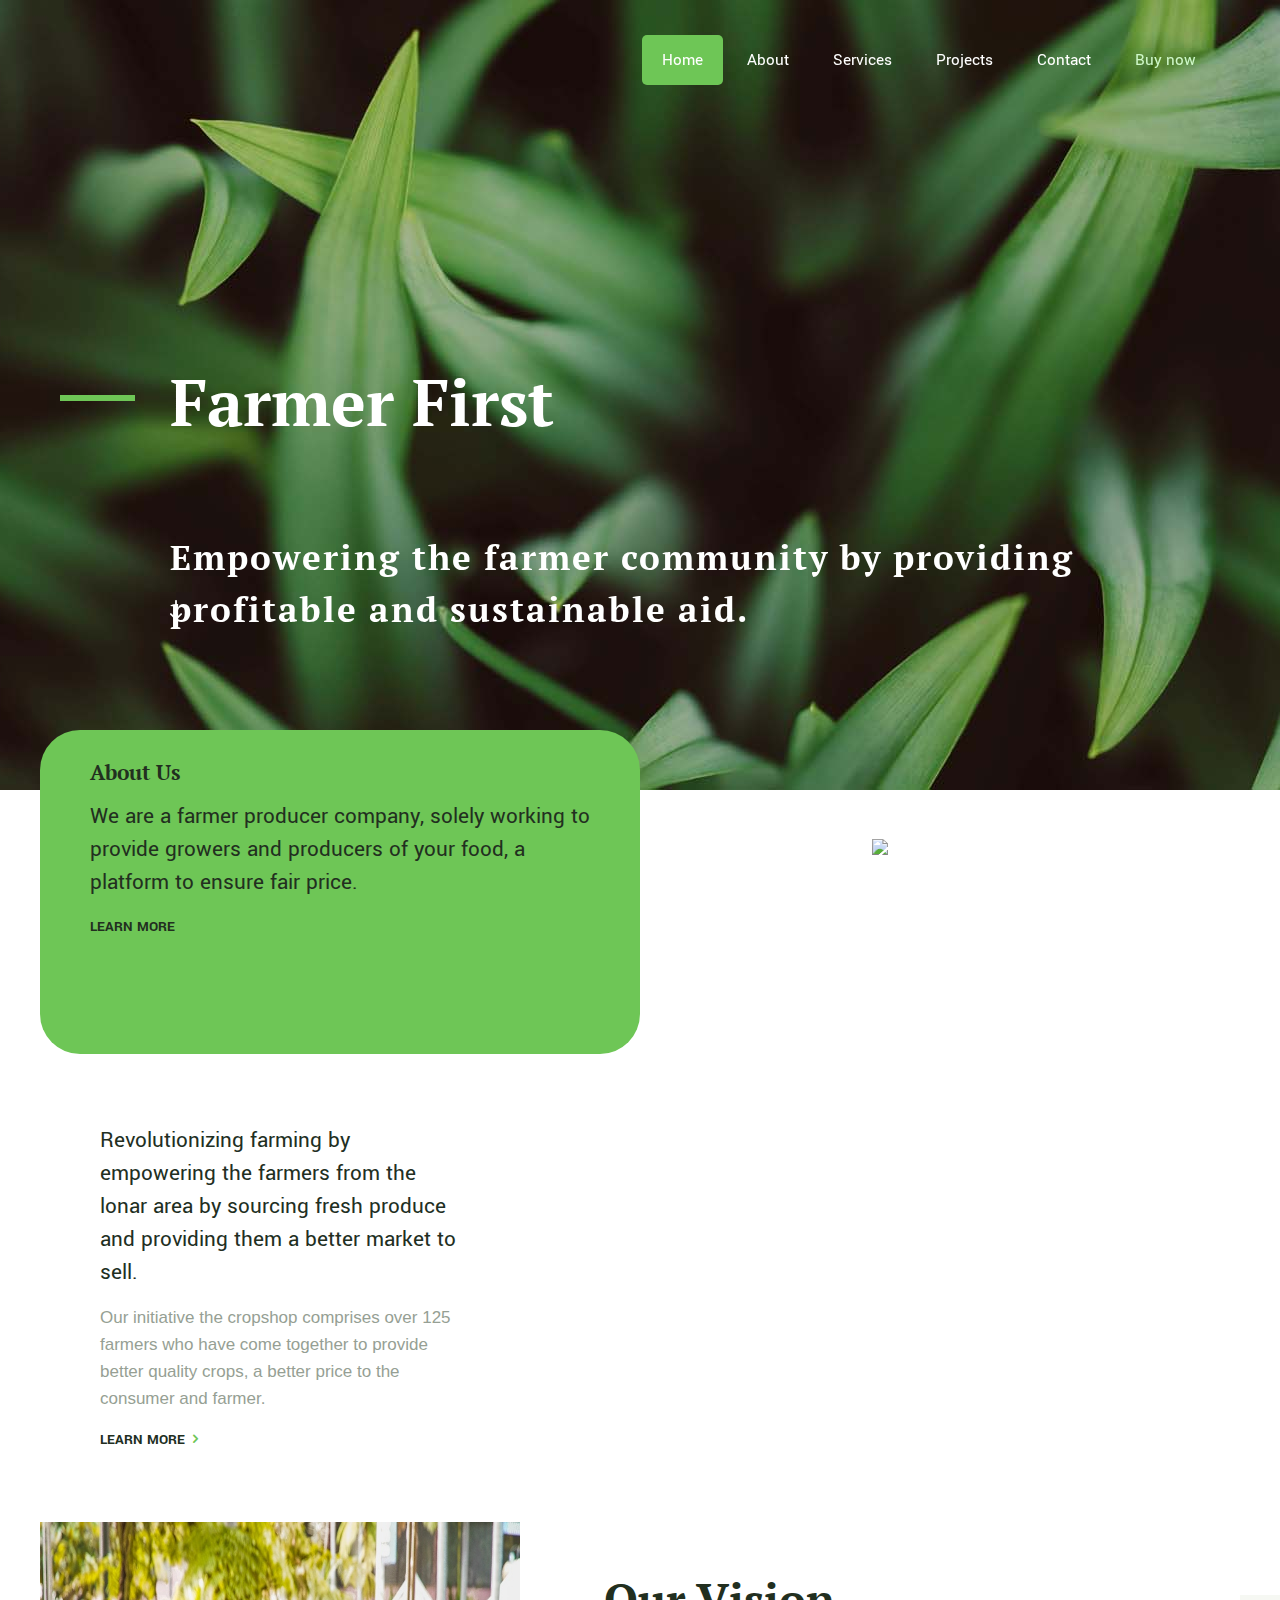
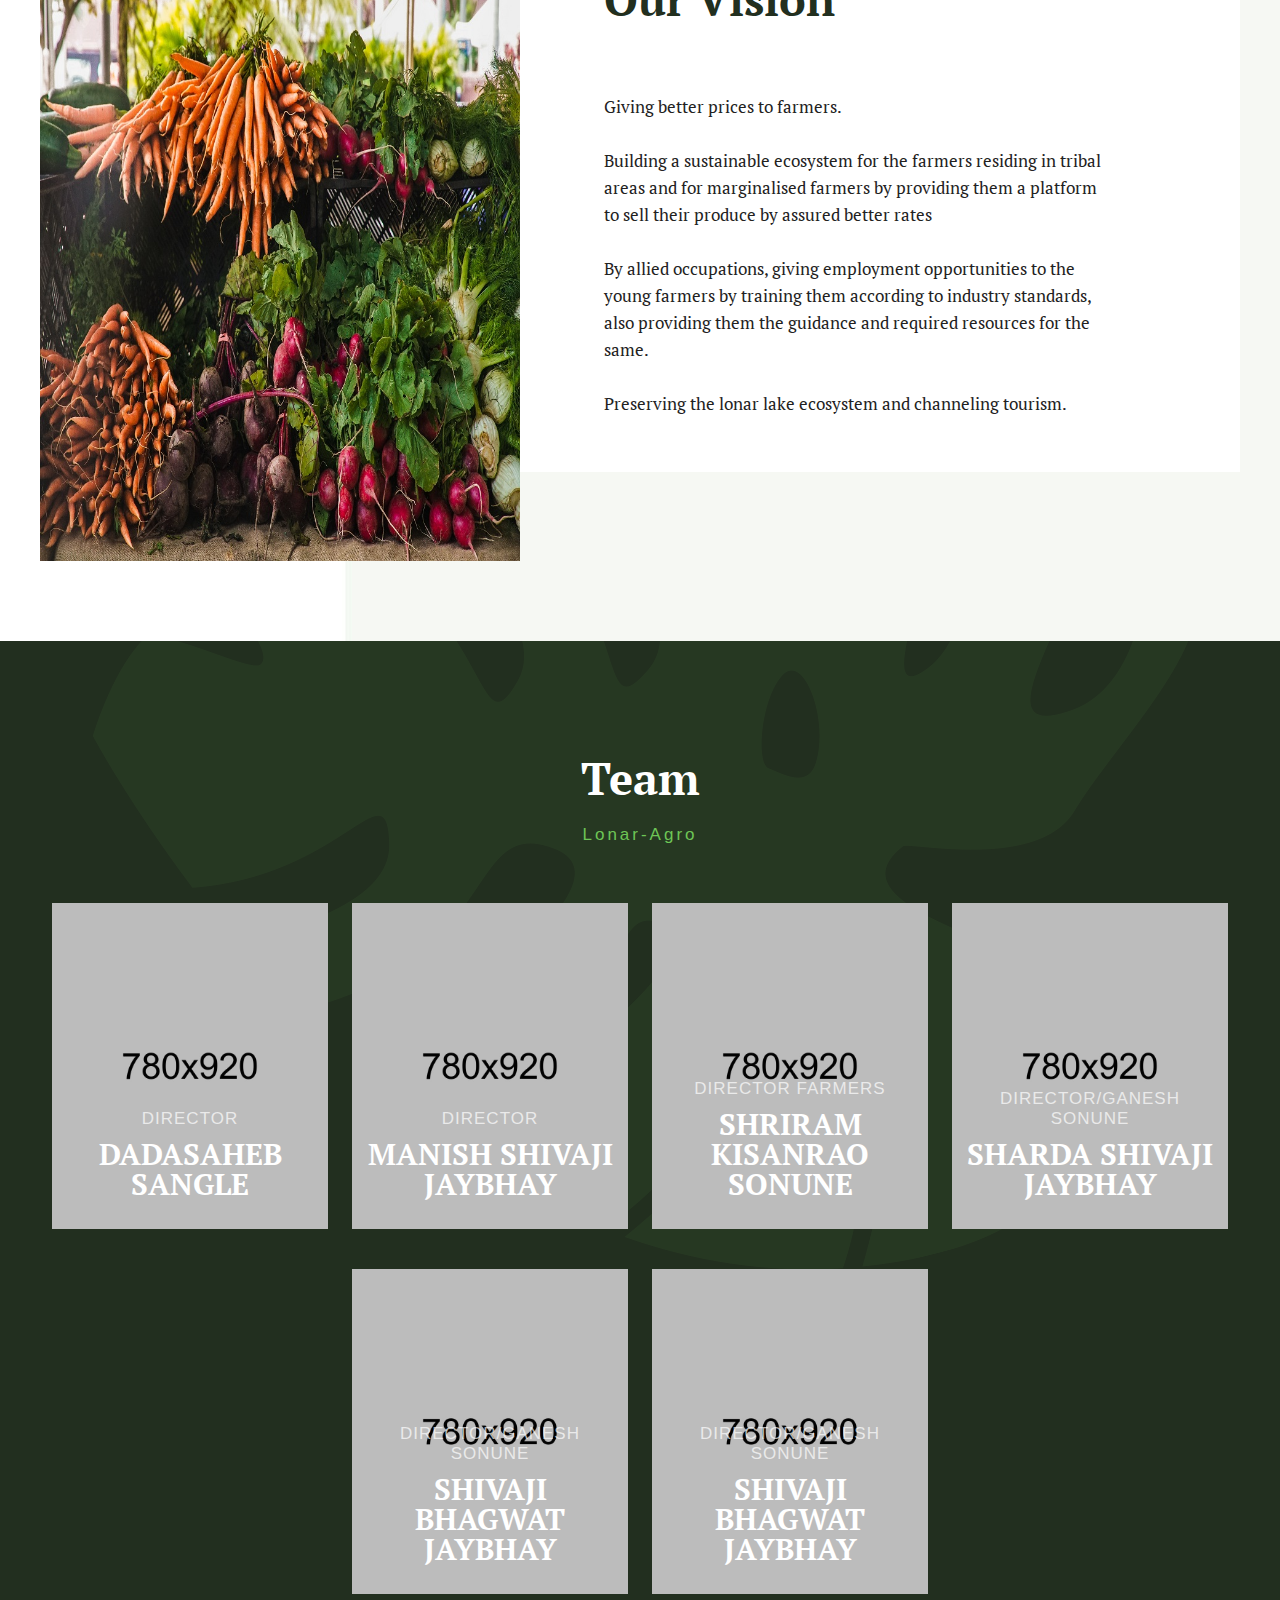
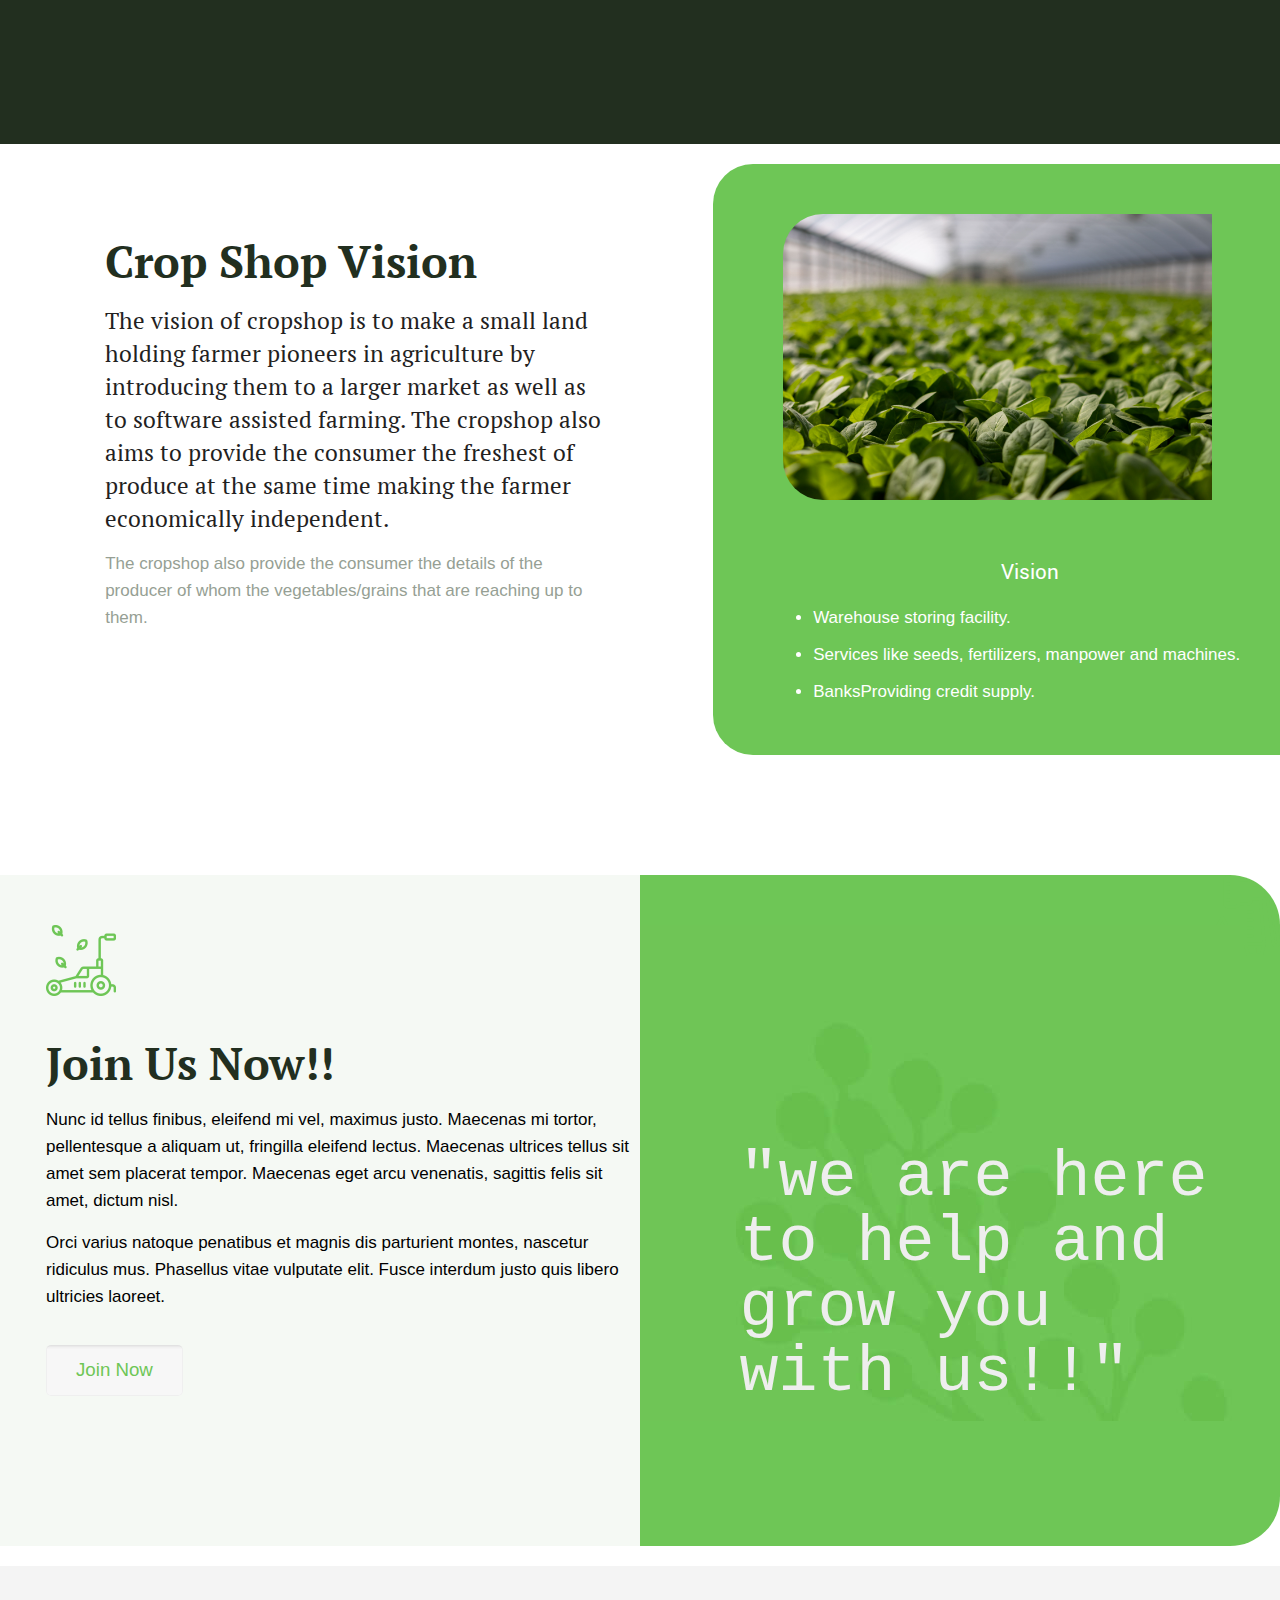
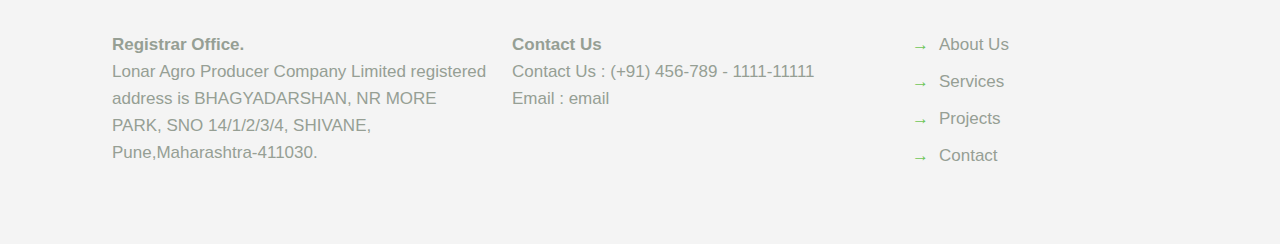
==== index.html @ ea0c9ed8 "Addig some css" ====
<!DOCTYPE html>
<!--[if lt IE 7]><html class="no-js lt-ie10 lt-ie9 lt-ie8 lt-ie7 "> <![endif]-->
<!--[if IE 7]><html class="no-js lt-ie10 lt-ie9 lt-ie8"> <![endif]-->
<!--[if IE 8]><html class="no-js lt-ie10 lt-ie9"> <![endif]-->
<!--[if IE 9]><html class="no-js lt-ie10"> <![endif]-->
<!--[if gt IE 8]><!-->
<html class="no-js">
<!--<![endif]-->

<head>

    <!-- Basic Page Needs -->
    <meta charset="utf-8">
    <title>LonarPro</title>
    <meta name="description" content="">
    <meta name="author" content="">

    <!-- Mobile Specific Metas -->
    <meta name="viewport" content="width=device-width, initial-scale=1, maximum-scale=1">

    <!-- Favicons -->
    <link rel="shortcut icon" href="content/garden3/images/favicon.ico">

    <!-- FONTS -->
    <link rel='stylesheet' href='http://fonts.googleapis.com/css?family=Roboto:100,300,400,400italic,700'>
    <link rel='stylesheet' href='http://fonts.googleapis.com/css?family=Patua+One:100,300,400,400italic,700'>
    <link rel='stylesheet' href='http://fonts.googleapis.com/css?family=Lato:400,400italic,700,700italic,900'>
    <link rel='stylesheet' href='http://fonts.googleapis.com/css?family=Yantramanav:100,300,400,400italic,500,700,700italic'>
    <link rel='stylesheet' href='http://fonts.googleapis.com/css?family=PT+Serif:100,300,400,400italic,500,700,700italic'>

    <!-- CSS -->
    <link rel='stylesheet' href='css/global.css'>
    <link rel='stylesheet' href='content/garden3/css/structure.css'>
    <link rel='stylesheet' href='content/garden3/css/garden3.css'>
    <link rel='stylesheet' href='content/garden3/css/custom.css'>

    <!-- Revolution Slider -->
    <link rel="stylesheet" href="plugins/rs-plugin/css/settings.css">

</head>

<body class="color-custom style-simple button-default layout-full-width if-border-hide no-content-padding header-transparent minimalist-header-no sticky-header sticky-tb-color ab-hide subheader-both-left menu-highlight menuo-right menuo-no-borders mobile-tb-center mobile-side-slide mobile-mini-mr-ll tablet-sticky mobile-sticky be-reg-2095">
    <div id="Wrapper">
        <div id="Header_wrapper" class="bg-parallax" data-enllax-ratio="0.3">
            <header id="Header">
                <div id="Top_bar">
                    <div class="container">
                        <div class="column one">
                            <div class="top_bar_left clearfix">
                                <div class="logo">
                                    <a id="logo" href="index-garden3.html" title="Lonar-Agro" data-height="60" data-padding="30"><img class="logo-main scale-with-grid" src="#" data-retina="#" data-height="50" alt="Lonar-Agro"><img class="logo-sticky scale-with-grid" src="#"
                                            data-retina="#" data-height="50" alt="Lonar-Agro"><img class="logo-mobile scale-with-grid" src="#" data-retina="#"
                                            data-height="50" alt="garden3"><img class="logo-mobile-sticky scale-with-grid" src="#" data-retina="#" data-height="50" alt="Lonar-Agro"></a>
                                </div>
                                <div class="menu_wrapper">
                                    <nav id="menu">
                                        <ul id="menu-main-menu" class="menu menu-main">
                                            <li class="current-menu-item">
                                                <a href="index-garden3.html"><span>Home</span></a>
                                            </li>
                                            <li>
                                                <a href="content/garden3/about.html"><span>About</span></a>
                                            </li>
                                            <li>
                                                <a href="content/garden3/services.html"><span>Services</span></a>
                                            </li>
                                            <li>
                                                <a href="content/garden3/projects.html"><span>Projects</span></a>
                                            </li>
                                            <li>
                                                <a href="content/garden3/contact.html"><span>Contact</span></a>
                                            </li>
                                            <li>
                                                <a href="http://bit.ly/1M6lijQ"><span><span
                                                            style="padding:0;color:#cff8c9">Buy now</span></span></a>
                                            </li>
                                        </ul>
                                    </nav>
                                    <a class="responsive-menu-toggle" href="#"><i class="icon-menu-fine"></i></a>
                                </div>
                            </div>
                        </div>
                    </div>
                </div>
                <div class="mfn-main-slider" id="mfn-rev-slider">
                    <div id="rev_slider_1_1_wrapper" class="rev_slider_wrapper fullwidthbanner-container" data-source="gallery" style="margin:0px auto;background:transparent;padding:0px;margin-top:0px;margin-bottom:0px">
                        <div id="rev_slider_1_1" class="rev_slider fullwidthabanner" style="display:none;" data-version="5.4.7.2">
                            <ul>
                                <li data-index="rs-1" data-transition="fade" data-slotamount="default" data-hideafterloop="0" data-hideslideonmobile="off" data-easein="default" data-easeout="default" data-masterspeed="300" data-rotate="0" data-saveperformance="off" data-title="Slide"
                                    data-param1="" data-param2="" data-param3="" data-param4="" data-param5="" data-param6="" data-param7="" data-param8="" data-param9="" data-param10="" data-description="">
                                    <img src="content/garden3/images/home_garden3_slider_bg.jpg" title="home_garden3_slider_bg" width="1920" height="790" data-bgposition="center center" data-bgfit="cover" data-bgrepeat="no-repeat" class="rev-slidebg" data-no-retina>
                                    <div class="tp-caption tp-resizeme" id="slide-1-layer-1" data-x="150" data-y="359" data-width="['auto']" data-height="['auto']" data-type="text" data-responsive_offset="on" data-frames='[{"delay":0,"speed":300,"frame":"0","from":"opacity:0;","to":"o:1;","ease":"Power3.easeInOut"},{"delay":"wait","speed":300,"frame":"999","to":"opacity:0;","ease":"Power3.easeInOut"}]'
                                        data-textAlign="['inherit','inherit','inherit','inherit']" data-paddingtop="[0,0,0,0]" data-paddingright="[0,0,0,0]" data-paddingbottom="[0,0,0,0]" data-paddingleft="[0,0,0,0]" style="z-index: 5; white-space: nowrap; font-size: 65px; line-height: 65px; font-weight: 700; color: #ffffff; letter-spacing: 0px;font-family:PT Serif;padding-top:10px">
                                        Farmer First
                                    </div>
                                    <div class="tp-caption tp-shape tp-shapewrapper  tp-resizeme" id="slide-1-layer-2" data-x="40" data-y="395" data-width="['75']" data-height="['6']" data-type="shape" data-responsive_offset="on" data-frames='[{"delay":0,"speed":300,"frame":"0","from":"opacity:0;","to":"o:1;","ease":"Power3.easeInOut"},{"delay":"wait","speed":300,"frame":"999","to":"opacity:0;","ease":"Power3.easeInOut"}]'
                                        data-textAlign="['inherit','inherit','inherit','inherit']" data-paddingtop="[0,0,0,0]" data-paddingright="[0,0,0,0]" data-paddingbottom="[0,0,0,0]" data-paddingleft="[0,0,0,0]" style="z-index: 6;background-color:rgb(110,198,86)"></div>
                                    <div class="tp-caption tp-resizeme" id="slide-1-layer-3" data-x="150" data-y="531" data-width="['auto']" data-height="['auto']" data-type="text" data-responsive_offset="on" data-frames='[{"delay":0,"speed":300,"frame":"0","from":"opacity:0;","to":"o:1;","ease":"Power3.easeInOut"},{"delay":"wait","speed":300,"frame":"999","to":"opacity:0;","ease":"Power3.easeInOut"}]'
                                        data-textAlign="['inherit','inherit','inherit','inherit']" data-paddingtop="[0,0,0,0]" data-paddingright="[0,0,0,0]" data-paddingbottom="[0,0,0,0]" data-paddingleft="[0,0,0,0]" style=" white-space: nowrap; font-size: 35px; line-height: 35px;line-height: 1.5; font-weight: 700 ;color: #ffffff; letter-spacing: 2px;font-family:PT Serif; padding-left:0px;">
                                        Empowering the farmer community by providing <br>profitable and sustainable aid.
                                    </div>
                                    <div class="tp-caption tp-resizeme" id="slide-1-layer-4" data-x="150" data-y="600" data-width="['none','none','none','none']" data-height="['none','none','none','none']" data-type="image" data-actions='[{"event":"click","action":"scrollbelow","offset":"-60px","delay":"","speed":"300","ease":"Power2.easeInOut"}]'
                                        data-responsive_offset="on" data-frames='[{"delay":0,"speed":300,"frame":"0","from":"opacity:0;","to":"o:1;","ease":"Power3.easeInOut"},{"delay":"wait","speed":300,"frame":"999","to":"opacity:0;","ease":"Power3.easeInOut"}]'
                                        data-textAlign="['inherit','inherit','inherit','inherit']" data-paddingtop="[0,0,0,0]" data-paddingright="[0,0,0,0]" data-paddingbottom="[0,0,0,0]" data-paddingleft="[0,0,0,0]" style="z-index: 8;cursor:pointer"><img src="content/garden3/images/home_garden3_slider_pic1.png" data-ww="12px" data-hh="20px" width="12" height="20" data-no-retina>
                                    </div>
                                </li>
                            </ul>
                        </div>
                    </div>
                </div>
            </header>
        </div>
        <div id="Content">
            <div class="content_wrapper clearfix">
                <div class="sections_group">
                    <div class="entry-content">
                        <div class="section mcb-section no-margin-h no-margin-v" style="padding-top:0px; padding-bottom:80px;background-image:url(content/garden3/images/home_garden3_sectionbg1.jpg); background-repeat:no-repeat; background-position:center bottom">
                            <div class="section_wrapper mcb-section-inner">
                                <div class="wrap mcb-wrap one valign-top move-up clearfix" style="margin-top:-60px" data-mobile="no-up">
                                    <div class="mcb-wrap-inner">
                                        <div class="column mcb-column one-second column_column">
                                            <div class="column_attr clearfix" style=" border-radius:40px; background-color:#6ec656; padding:30px 50px 100px ">
                                                <h4><b>About Us</b></h4>
                                                <h5>
                                                    We are a farmer producer company, solely working to provide growers and producers of your food, a platform to ensure fair price.
                                                </h5>
                                                <h6><a href="content/garden3/about.html">LEARN MORE</a><i class="icon-right-open themecolor"></i></h6>
                                            </div>
                                        </div>
                                    </div>
                                </div>
                                <div class="wrap mcb-wrap two-fifth valign-top clearfix" style="padding:70px 5% 55px">
                                    <div class="mcb-wrap-inner">
                                        <div class="column mcb-column one column_column">
                                            <div class="column_attr clearfix">
                                                <h5> Revolutionizing farming by empowering the farmers from the lonar area by sourcing fresh produce and providing them a better market to sell.

                                                </h5>
                                                <p>
                                                    Our initiative the cropshop comprises over 125 farmers who have come together to provide better quality crops, a better price to the consumer and farmer.

                                                </p>
                                                <h6><a href="content/garden3/about.html">LEARN MORE</a><i class="icon-right-open themecolor"></i></h6>
                                            </div>
                                        </div>
                                    </div>
                                </div>

                                <div style="position:relative;left:-20px">
                                    <div class="wrap mcb-wrap three-fifth valign-top move-up clearfix" style="margin-top:-215px ;position:relative; left:20px;    " data-mobile="no-up">
                                        <div class="mcb-wrap-inner">
                                            <div class="column mcb-column one column_image">
                                                <div class="image_frame image_item no_link scale-with-grid aligncenter no_border">
                                                    <div class="image_wrapper">
                                                        <img class="scale-with-grid" src="content/garden3/images/crop5.jpg">
                                                    </div>
                                                </div>
                                            </div>
                                        </div>
                                    </div>

                                    <div class="wrap mcb-wrap divider valign-top clearfix">
                                        <div class="mcb-wrap-inner"></div>
                                    </div>

                                    <div class="wrap mcb-wrap two-fifth valign-top clearfix">
                                        <div class="mcb-wrap-inner">
                                            <div class="column mcb-column one column_image" style="position: relative;right: -20px;">
                                                <div class="image_frame image_item no_link scale-with-grid aligncenter no_border">
                                                    <div class="image_wrapper">
                                                        <img class="scale-with-grid" src="content/garden3/images/crop7.jpg">
                                                    </div>
                                                </div>
                                            </div>
                                        </div>
                                    </div>

                                    <div class="wrap mcb-wrap three-fifth valign-top clearfix" style="padding:50px 7% 55px ; background-color:#ffffff ;position: relative;right: -20px;">
                                        <div class="mcb-wrap-inner">
                                            <div class="column mcb-column one column_column">
                                                <div class="column_attr clearfix">
                                                    <h2>Our Vision</h2>
                                                </div>
                                            </div>

                                            <div class="row mcb-row one row_divider">
                                                <hr class="no_line" style="margin:0 auto 50px">
                                            </div>
                                            <div class="row mcb-row one-second row_row">
                                                <div class="row_attr clearfix" style="padding:0 8% 0 0">
                                                    <!--
                                                <h5>Sed ultrices nisl velit, eu ornare est ullamcorper a. Nunc quis nibh magna.</h5>
                                                <p>
                                                    Duis fermentum faucibus est, sed vehicula velit sodales vitae. Mauris mollis lobortis turpis, eget accumsan ante aliquam quis. Nam ullamcorper rhoncus sem vitae tempus.
                                                </p>
                                                <h6><a href="content/garden3/projects.html">SEE OUR PROJECTS</a><i class="icon-right-open themecolor"></i></h6>
                                                <h6><a href="content/garden3/about.html">OUR REFERENCES</a><i class="icon-right-open themecolor"></i></h6>
                                            -->
                                                    <ul style="font-family:PT Serif;color:rgb(34, 33, 33)">
                                                        <li>Giving better prices to farmers.<br><br></li>
                                                        <li>Building a sustainable ecosystem for the farmers residing in tribal areas and for marginalised farmers by providing them a platform to sell their produce by assured better rates<br><br>
                                                        </li>
                                                        <li>By allied occupations, giving employment opportunities to the young farmers by training them according to industry standards, also providing them the guidance and required resources for the same.
                                                            <br><br></li>
                                                        <li>Preserving the lonar lake ecosystem and channeling tourism.</li>
                                                    </ul>


                                                </div>
                                            </div>

                                            </div>

                                            
                                      
                                        
                                      

                                    </div>

                                </div>



                            </div>
                        </div>
                    </div>
                    <div class="section mcb-section" style="padding-top:110px; padding-bottom:110px; background-color:#222f1f; background-image:url(content/garden3/images/home_garden3_sectionbg2.png); background-repeat:no-repeat; background-position:center top">
                        <div class="section_wrapper mcb-section-inner">
                            <div class="wrap mcb-wrap one valign-top clearfix">
                                <div class="mcb-wrap-inner">
                                    <div class="column mcb-column one column_column">
                                        <div class="column_attr clearfix align_center">
                                            <h2 style="color:#fff">Team</h2>
                                            <p class="themecolor" style="letter-spacing: 3px">
                                                Lonar-Agro
                                            </p>
                                        </div>
                                    </div>
                                    <div class="column mcb-column one-fourth column_trailer_box">
                                        <div class="trailer_box">
                                            <a href="content/garden3/services.html">
                                                <img class="scale-with-grid" src="content/garden3/images/home_garden3_pic5.jpg">
                                                <div class="desc">
                                                    <div class="subtitle">
                                                        Director
                                                    </div>
                                                    <h2> DADASAHEB SANGLE</h2>
                                                    <div class="line"></div>
                                                </div>
                                            </a>
                                        </div>
                                    </div>
                                    <div class="column mcb-column one-fourth column_trailer_box">
                                        <div class="trailer_box">
                                            <a href="content/garden3/services.html">
                                                <img class="scale-with-grid" src="content/garden3/images/home_garden3_pic6.jpg">
                                                <div class="desc">
                                                    <div class="subtitle">
                                                        Director
                                                    </div>
                                                    <h2>MANISH SHIVAJI JAYBHAY</h2>
                                                    <div class="line"></div>
                                                </div>
                                            </a>
                                        </div>
                                    </div>
                                    <div class="column mcb-column one-fourth column_trailer_box">
                                        <div class="trailer_box">
                                            <a href="content/garden3/services.html">
                                                <img class="scale-with-grid" src="content/garden3/images/home_garden3_pic7.jpg">
                                                <div class="desc">
                                                    <div class="subtitle">
                                                        Director farmers
                                                    </div>
                                                    <h2> SHRIRAM KISANRAO SONUNE</h2>
                                                    <div class="line"></div>
                                                </div>
                                            </a>
                                        </div>
                                    </div>
                                    <div class="column mcb-column one-fourth column_trailer_box">
                                        <div class="trailer_box">
                                            <a href="content/garden3/services.html">
                                                <img class="scale-with-grid" src="content/garden3/images/home_garden3_pic8.jpg">
                                                <div class="desc">
                                                    <div class="subtitle">
                                                        Director/ganesh sonune
                                                    </div>
                                                    <h2> SHARDA SHIVAJI JAYBHAY</h2>
                                                    <div class="line"></div>
                                                </div>
                                            </a>
                                        </div>
                                    </div>
                                    <div class="column mcb-column one-fourth column_trailer_box">
                                        <!--
                                        <div class="trailer_box">
                                            <a href="content/garden3/services.html">
                                                <img class="scale-with-grid"
                                                    src="content/garden3/images/home_garden3_pic5.jpg">
                                                <div class="desc">
                                                    <div class="subtitle">
                                                        Director/ganesh sonune
                                                    </div>
                                                    <h2>VISHNU LIMBAJI GUTTE</h2>
                                                    <div class="line"></div>
                                                </div>
                                            </a>
                                        </div>
                                    -->
                                    </div>
                                    <div class="column mcb-column one-fourth column_trailer_box">
                                        <div class="trailer_box">
                                            <a href="content/garden3/services.html">
                                                <img class="scale-with-grid" src="content/garden3/images/home_garden3_pic5.jpg">
                                                <div class="desc">
                                                    <div class="subtitle">
                                                        Director/ganesh sonune
                                                    </div>
                                                    <h2>SHIVAJI BHAGWAT JAYBHAY</h2>
                                                    <div class="line"></div>
                                                </div>
                                            </a>
                                        </div>
                                    </div>
                                    <div class="column mcb-column one-fourth column_trailer_box">
                                        <div class="trailer_box">
                                            <a href="content/garden3/services.html">
                                                <img class="scale-with-grid" src="content/garden3/images/home_garden3_pic5.jpg">
                                                <div class="desc">
                                                    <div class="subtitle">
                                                        Director/ganesh sonune
                                                    </div>
                                                    <h2>SHIVAJI BHAGWAT JAYBHAY</h2>
                                                    <div class="line"></div>
                                                </div>
                                            </a>
                                        </div>
                                    </div>





                                </div>
                            </div>
                        </div>
                    </div>
                    <div class="section mcb-section margin-right no-margin-v equal-height" style="padding-top:80px;padding-left: 100px; padding-bottom:120px;margin-right: 40px;">
                        <div class="section_wrapper mcb-section-inner">
                            <div class="wrap mcb-wrap one-second valign-top clearfix" style="padding:70px 7% 90px 0">
                                <div class="mcb-wrap-inner">
                                    <div class="column mcb-column one">
                                        <div class="column_attr clearfix">
                                            <h2>Crop Shop Vision</h2>
                                            <h5 style="  justify-content: center; font-family:PT Serif;color:rgb(34, 33, 33)">The vision of cropshop is to make a small land holding farmer pioneers in agriculture by introducing them to a larger market as well as to software assisted farming. The cropshop also aims to provide the consumer
                                                the freshest of produce at the same time making the farmer economically independent.</h5>
                                            <p>
                                                The cropshop also provide the consumer the details of the producer of whom the vegetables/grains that are reaching up to them.

                                            </p>
                                        
                                        </div>
                                    </div>
                                </div>
                            </div>
                            <div class="wrap  two-one valign-top move-up clearfix" style="margin: -60px;"  data-mobile="no-up">
                                <div class="mcb-wrap-inner">
                                    <div class="column mcb-column one-second column_column">
                                        <div class="column_attr clearfix" style=" border-radius:40px; background-color:#6ec656; padding:50px 70px 35px">
                                            <div class="image_frame image_item no_link scale-with-grid alignnone no_border">
                                                <div style=" border-radius:40px;padding-right: 65px;"class="image_wrapper">
                                                    <img class="scale-with-grid" src="content/garden3/images/Leafs img.jpg">
                                                </div>
                                            </div>
                                            <hr class="no_line" style="margin:0 auto 55px">
                                            <h5 style="text-align:center ;text-decoration: dashed; color: #fff">Vision</h5>
                                            <ul style="color:#fff">
                                                <li>Warehouse storing facility.<br></li>
                                                <li> Services like seeds, fertilizers, manpower and machines.<br></li>
                                                <li> BanksProviding credit supply.</li>
                                            </ul>

                                        </div>
                                    </div>
                    

                </div>
            </div>
        </div>
        </div>
    
        <div class="section mcb-section highlight-left" style=" border-radius: 50px; padding-top:50px; padding-bottom:10px; background-color:#6ec656; background-image:url(content/garden3/images/home_garden3_about6.png); background-repeat:no-repeat; background-position:right top">
            <div style="border-radius: 50px;" class="section_wrapper mcb-section-inner">
                <div class="wrap mcb-wrap one-second valign-top clearfix"  style=" padding-bottom: 100px;">
                    <div class="mcb-wrap-inner">
                        <div class="column mcb-column one column_image">
                            <div class="image_frame image_item no_link scale-with-grid no_border">
                                <div  class="image_wrapper">
                                    <img  class="scale-with-grid" src="content/garden3/images/home_garden3_offer7.png">
                                </div>
                            </div>
                        </div>
                        <div class="column mcb-column one column_column column-margin-20px">
                            <div class="column_attr clearfix">
                                <h2>Join Us Now!!</h2>
                                <p style="color: black;">
                                    Nunc id tellus finibus, eleifend mi vel, maximus justo. Maecenas mi tortor, pellentesque a aliquam ut, fringilla eleifend lectus. Maecenas ultrices tellus sit amet sem placerat tempor. Maecenas eget arcu venenatis, sagittis felis sit amet, dictum nisl.
                                </p>
                                <p style="color: black;">
                                    Orci varius natoque penatibus et magnis dis parturient montes, nascetur ridiculus mus. Phasellus vitae vulputate elit. Fusce interdum justo quis libero ultricies laoreet.
                                </p>
                            </div>
                        </div>
                        <div class="column mcb-column one column_button">
                            <a style="color: #6ec656;" class="button  button_right button_size_3 button_js" href="#"><span></span><span class="button_label">Join Now</span></a>
                        </div>
                    </div>
                </div>
                <div class="wrap mcb-wrap one-second valign-top clearfix" style="padding:0 2%; background-image:url(content/garden3/images/home_garden3_offer3.jpg); background-repeat:no-repeat;">
                    <div class="mcb-wrap-inner">
                        <div class="column mcb-column one column_divider">
                            <hr class="no_line" style="margin-top: 220px;">
                            <div class="column_attr clearfix" style="background-image:url('images/home_garden3_about4.png'); background-repeat:no-repeat; background-position:left top; padding:0 0 0 70px">
                            <h1 style="font-family:monospace ; font-weight: 500; font-style: normal; color: #eee;">"we are here to help and grow you with us!!"</h1>
                                </div>
                        </div>
                    </div>
                </div>
            </div>
            </div>
                        
       

    <footer id="Footer" style=" margin-top: 20px;"  class="clearfix">
        <div class="widgets_wrapper" style="  padding: 50px 100px">
            <div class="container">
                <div class="column one-third">
                    <aside class="widget_text widget widget_custom_html">
                        <div class="textwidget custom-html-widget">
                            <address>
                                <strong> Registrar Office.</strong><br> Lonar Agro Producer Company Limited registered
                                address is BHAGYADARSHAN, NR MORE PARK, SNO 14/1/2/3/4,
                                SHIVANE,<br>Pune,Maharashtra-411030.
                            </address>
                        </div>
                    </aside>
                </div>
                <div class="column one-third">
                    <aside class="widget_text widget widget_custom_html">
                        <Strong>Contact Us</Strong><br>Contact Us : (+91) 456-789 - 1111-11111 <br>Email : email <br>
                    </aside>
                </div>

                <div class="column one-third">
                    <aside class="widget_text widget widget_custom_html">
                        <div class="textwidget custom-html-widget">
                            <ul>
                                <li style="margin-bottom:10px">
                                    <span style="color:#6ec656;margin-right:10px">→</span><a href="content/garden3/about.html">About Us</a>
                                </li>
                                <li style="margin-bottom:10px">
                                    <span style="color:#6ec656;margin-right:10px">→</span><a href="content/garden3/services.html">Services</a>
                                </li>
                                <li style="margin-bottom:10px">
                                    <span style="color:#6ec656;margin-right:10px">→</span><a href="content/garden3/projects.html">Projects</a>
                                </li>
                                <li style="margin-bottom:10px">
                                    <span style="color:#6ec656;margin-right:10px">→</span><a href="content/garden3/contact.html">Contact</a>
                                </li>
                            </ul>
                        </div>
                    </aside>
                </div>
                
        
    </footer>
    </div>

    <!-- side menu -->
    <div id="Side_slide" class="right dark" data-width="250">
        <div class="close-wrapper">
            <a href="#" class="close"><i class="icon-cancel-fine"></i></a>
        </div>
        <div class="menu_wrapper"></div>
    </div>
    <div id="body_overlay"></div>


    <!-- JS -->
    <script src="js/jquery-2.1.4.min.js"></script>

    <script src="js/mfn.menu.js"></script>
    <script src="js/jquery.plugins.js"></script>
    <script src="js/jquery.jplayer.min.js"></script>
    <script src="js/animations/animations.js"></script>
    <script src="js/translate3d.js"></script>
    <script src="js/scripts.js"></script>

    <script src="plugins/rs-plugin/js/jquery.themepunch.tools.min.js"></script>
    <script src="plugins/rs-plugin/js/jquery.themepunch.revolution.min.js"></script>

    <script src="plugins/rs-plugin/js/extensions/revolution.extension.video.min.js"></script>
    <script src="plugins/rs-plugin/js/extensions/revolution.extension.slideanims.min.js"></script>
    <script src="plugins/rs-plugin/js/extensions/revolution.extension.actions.min.js"></script>
    <script src="plugins/rs-plugin/js/extensions/revolution.extension.layeranimation.min.js"></script>
    <script src="plugins/rs-plugin/js/extensions/revolution.extension.kenburn.min.js"></script>
    <script src="plugins/rs-plugin/js/extensions/revolution.extension.navigation.min.js"></script>
    <script src="plugins/rs-plugin/js/extensions/revolution.extension.migration.min.js"></script>
    <script src="plugins/rs-plugin/js/extensions/revolution.extension.parallax.min.js"></script>

    <script>
        var revapi1, tpj;
        (function() {
            if (!/loaded|interactive|complete/.test(document.readyState))
                document.addEventListener("DOMContentLoaded", onLoad);
            else
                onLoad();

            function onLoad() {
                if (tpj === undefined) {
                    tpj = jQuery;
                    if ("off" == "on")
                        tpj.noConflict();
                }
                if (tpj("#rev_slider_1_1").revolution == undefined) {
                    revslider_showDoubleJqueryError("#rev_slider_1_1");
                } else {
                    revapi1 = tpj("#rev_slider_1_1").show().revolution({
                        sliderType: "hero",
                        sliderLayout: "auto",
                        dottedOverlay: "none",
                        delay: 9000,
                        visibilityLevels: [1240, 1024, 778, 480],
                        gridwidth: 1240,
                        gridheight: 790,
                        lazyType: "none",
                        shadow: 0,
                        spinner: "spinner3",
                        autoHeight: "off",
                        disableProgressBar: "on",
                        hideThumbsOnMobile: "off",
                        hideSliderAtLimit: 0,
                        hideCaptionAtLimit: 0,
                        hideAllCaptionAtLilmit: 0,
                        debugMode: false,
                        fallbacks: {
                            simplifyAll: "off",
                            disableFocusListener: false,
                        }
                    });
                };
            };
        }());
    </script>

</body>

</html>
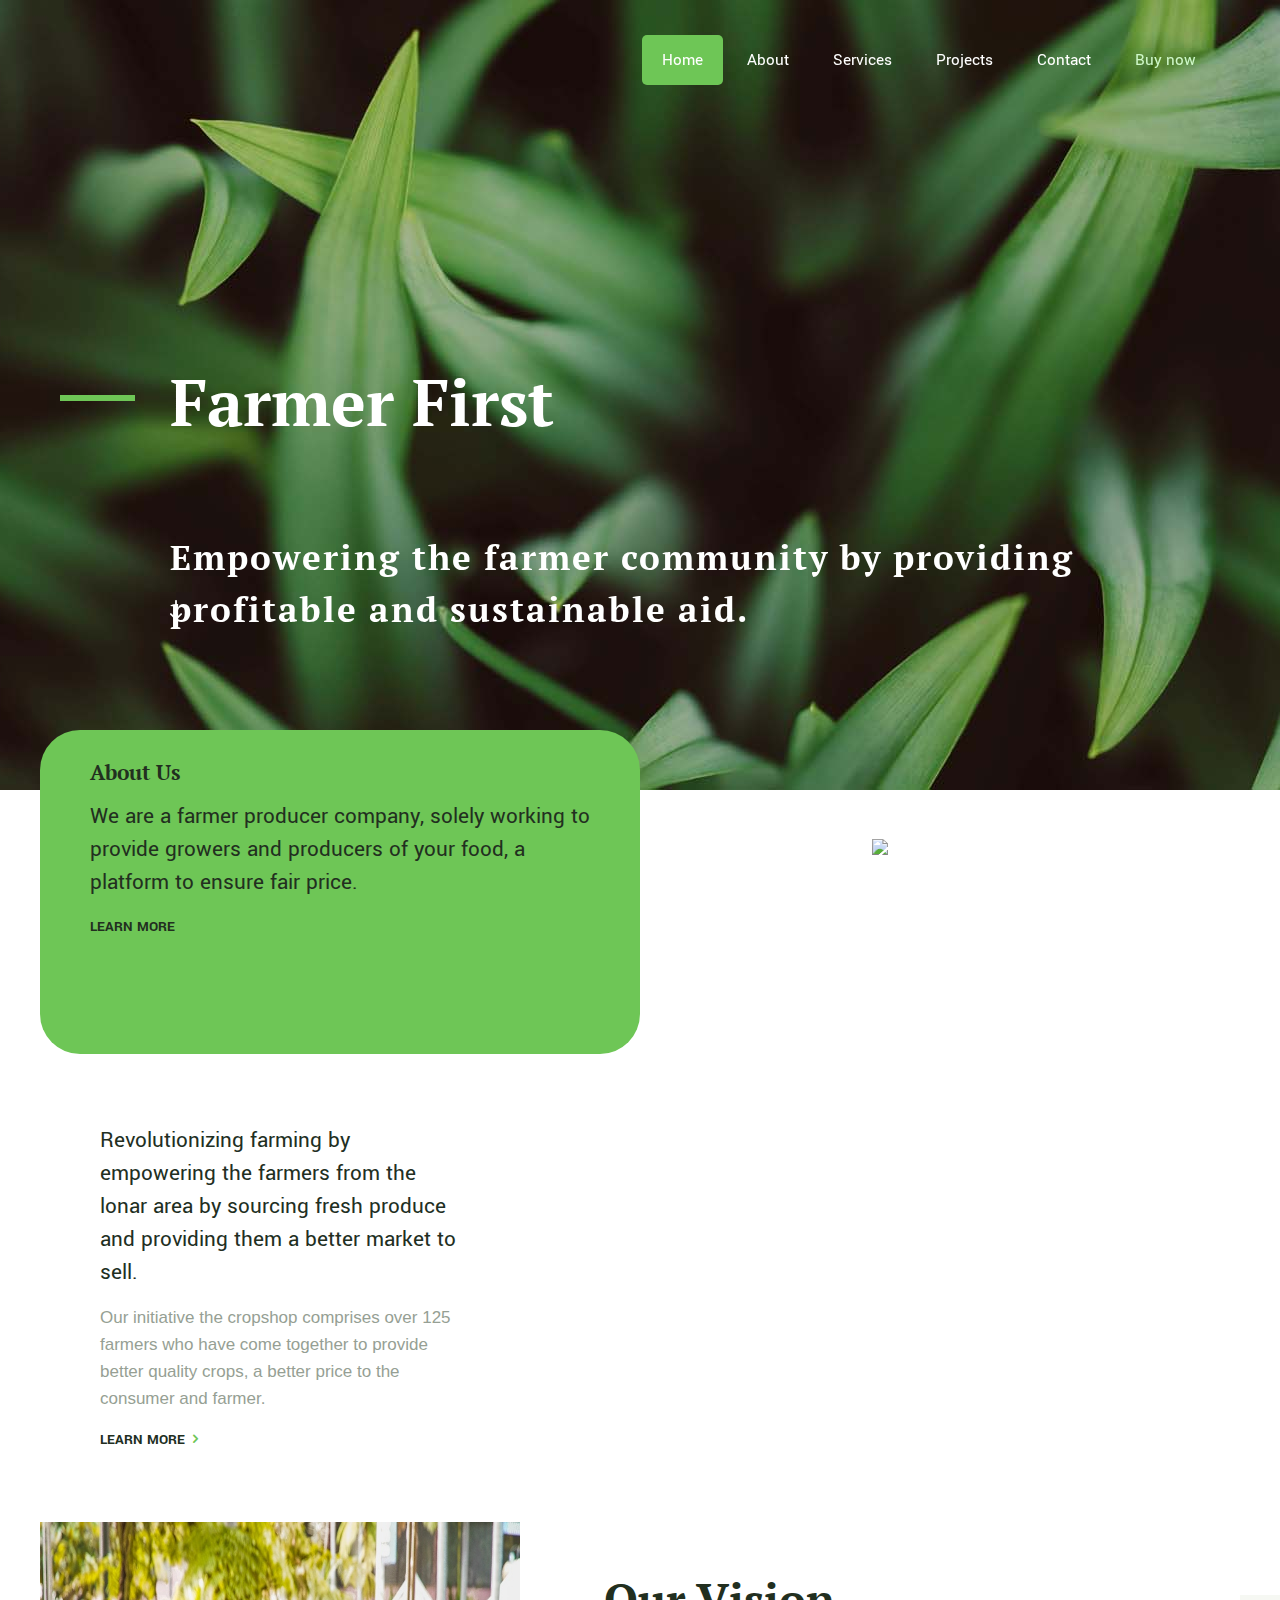
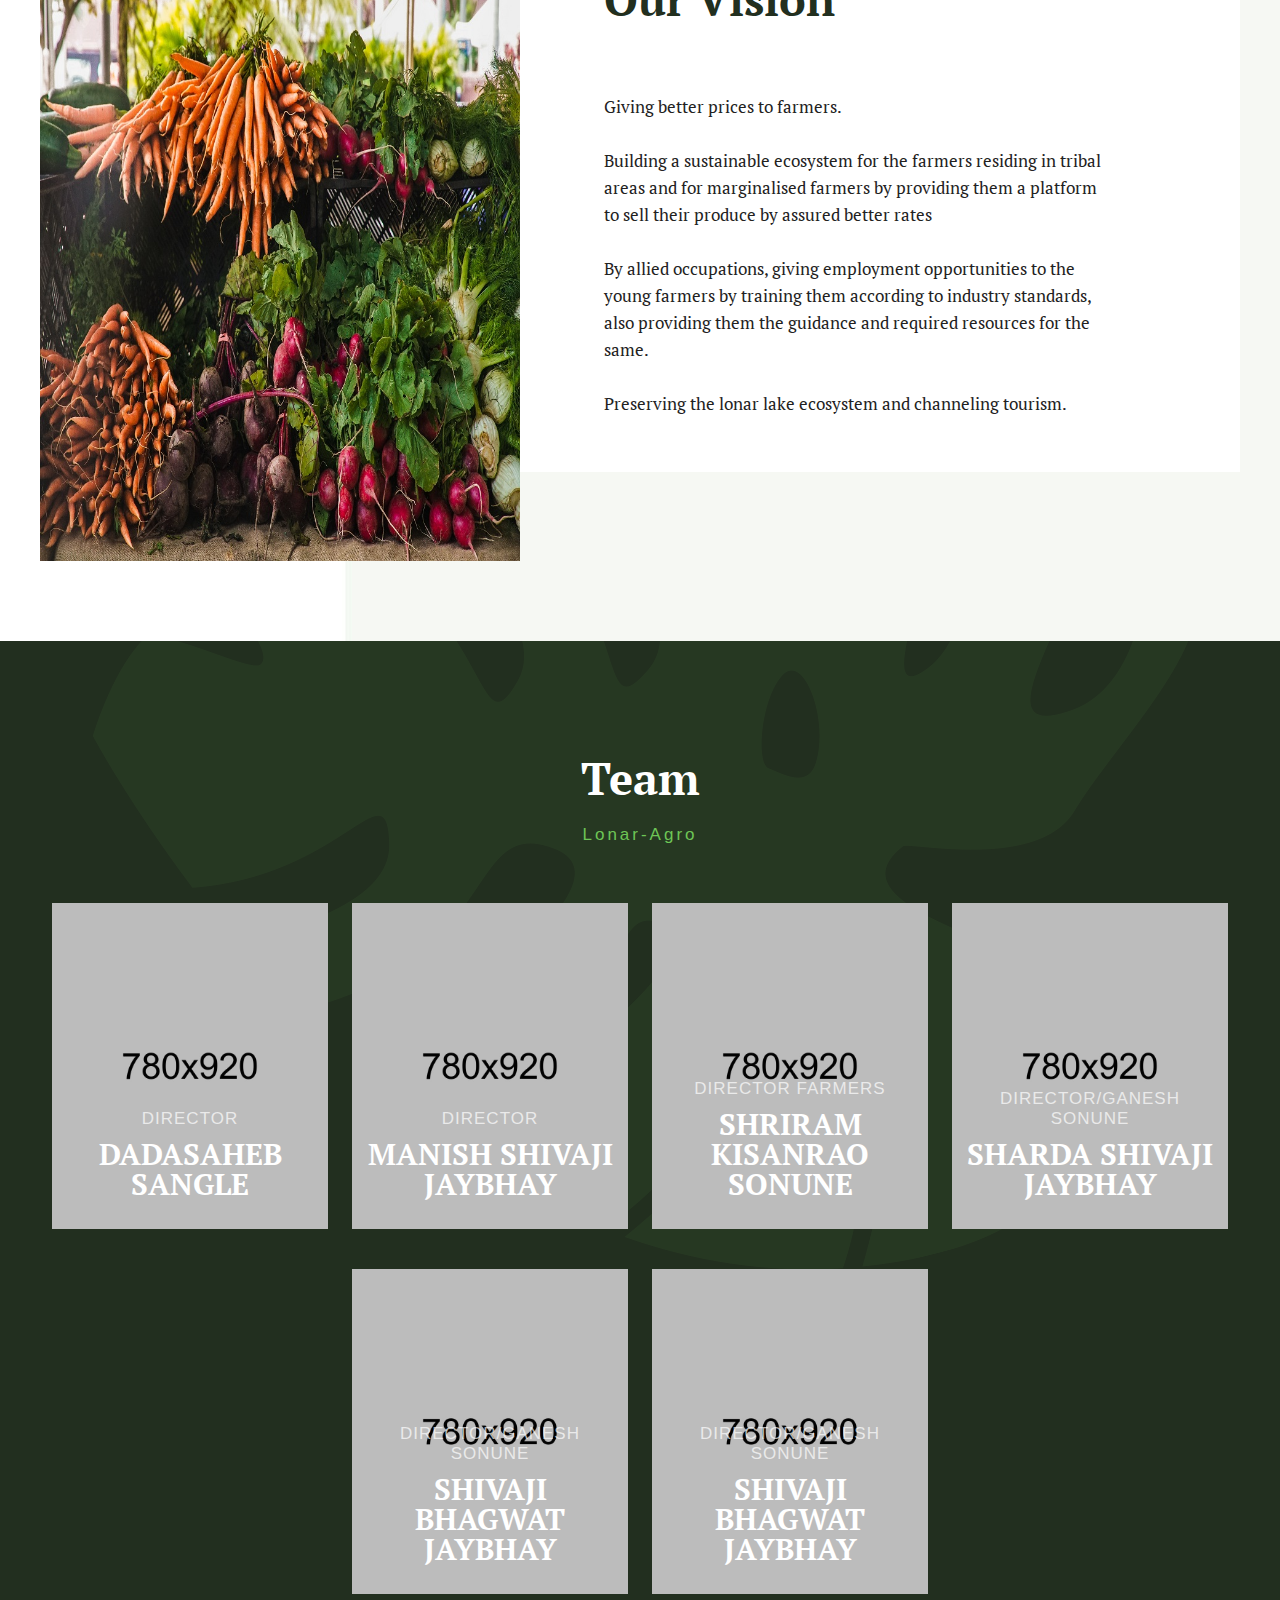
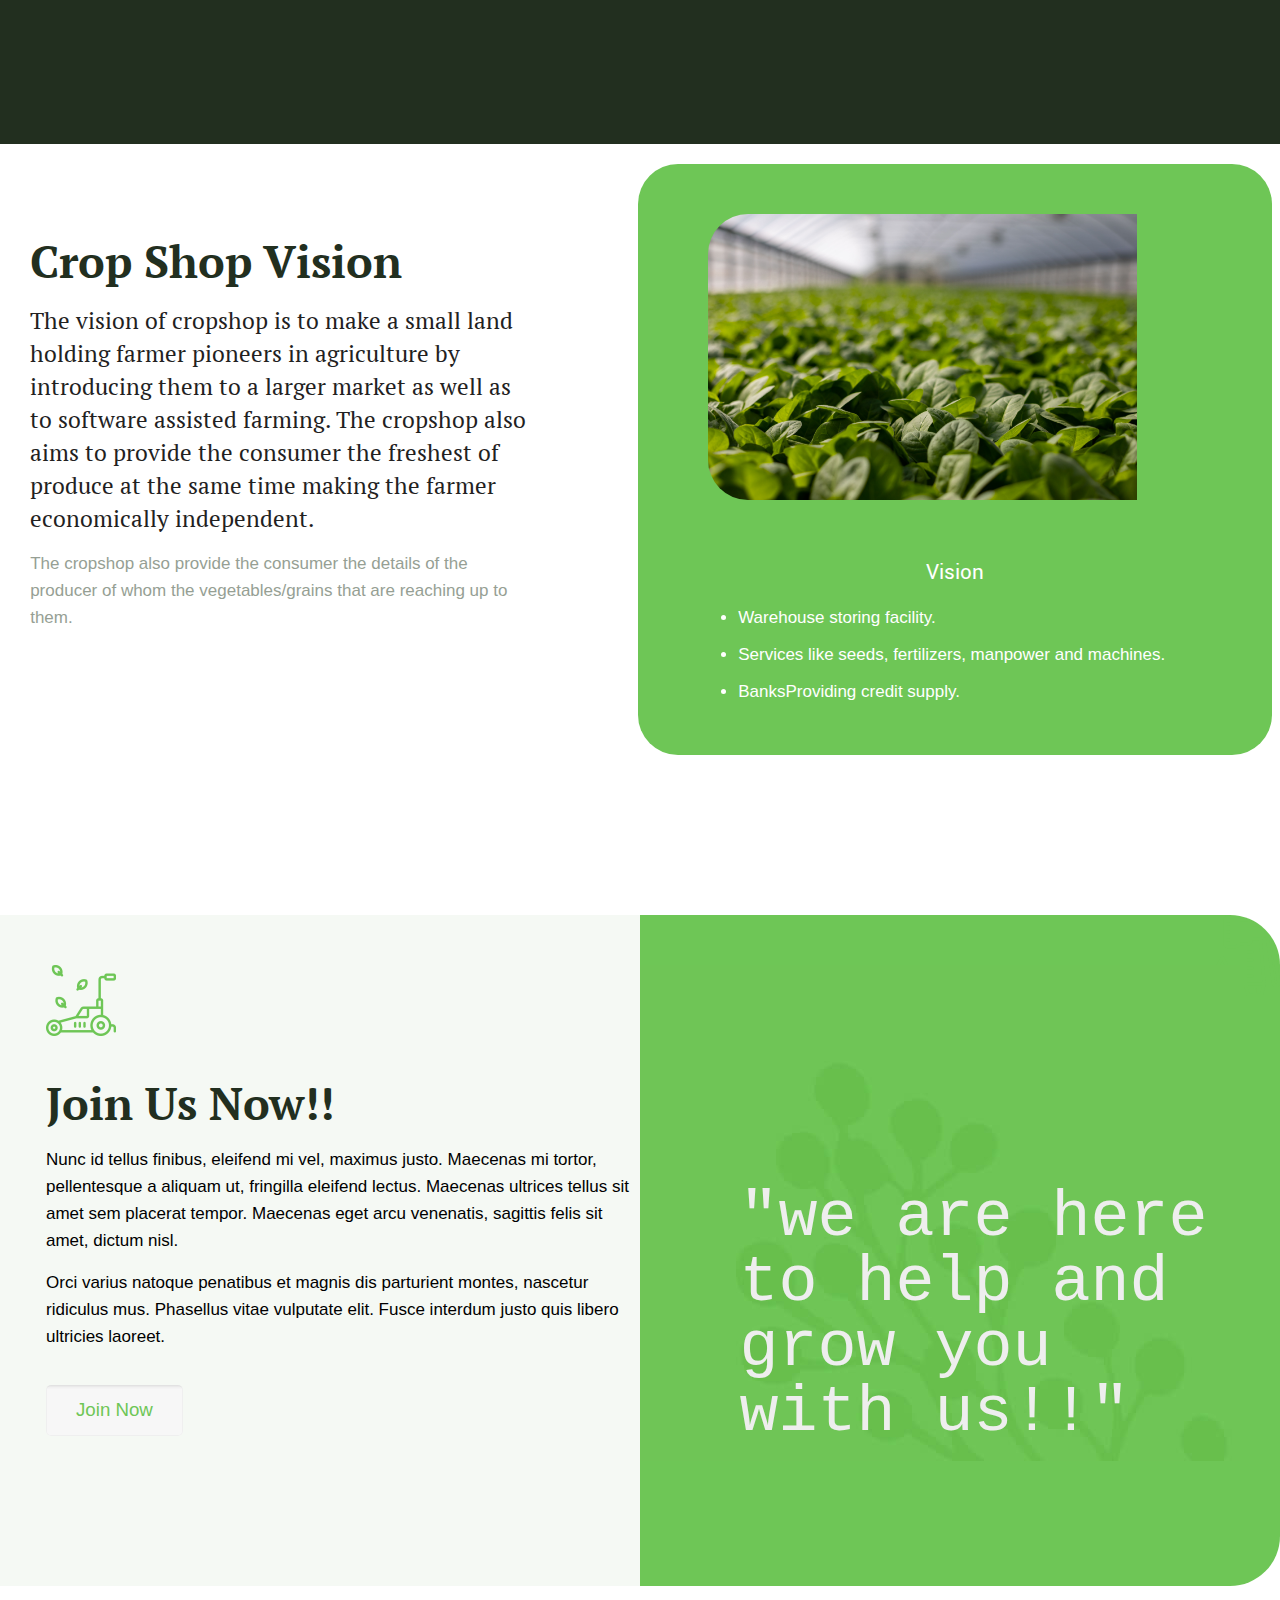
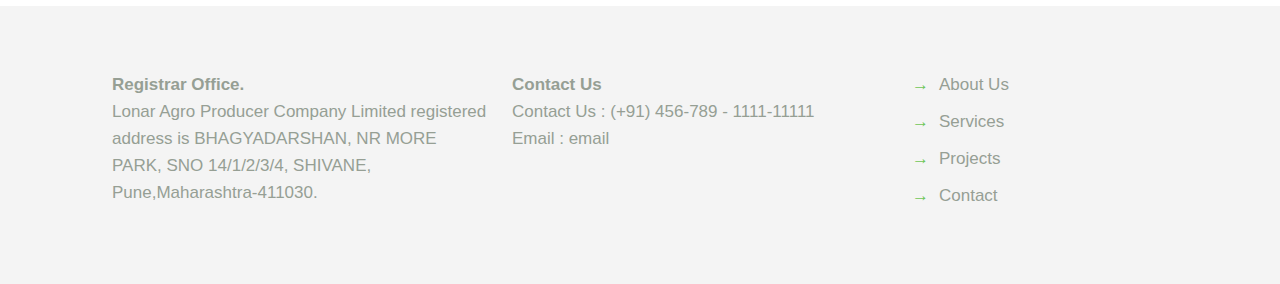
==== commit 944e22d9: "some mistakes solvinf" ====
--- a/index.html
+++ b/index.html
@@ -347,9 +347,9 @@
                             </div>
                         </div>
                     </div>
-                    <div class="section mcb-section margin-right no-margin-v equal-height" style="padding-top:80px;padding-left: 100px; padding-bottom:120px;margin-right: 40px;">
+                    <div class="section mcb-section " style="padding-top:80px;padding-left: 10px; padding-bottom:120px;margin-right: 40px;">
                         <div class="section_wrapper mcb-section-inner">
-                            <div class="wrap mcb-wrap one-second valign-top clearfix" style="padding:70px 7% 90px 0">
+                            <div class="wrap mcb-wrap one-second scale-with-grid valign-top clearfix" style="padding:70px 7% 90px 0">
                                 <div class="mcb-wrap-inner">
                                     <div class="column mcb-column one">
                                         <div class="column_attr clearfix">
@@ -365,12 +365,12 @@
                                     </div>
                                 </div>
                             </div>
-                            <div class="wrap  two-one valign-top move-up clearfix" style="margin: -60px;"  data-mobile="no-up">
+                            <div class="wrap  two-one valign-top scale-with-grid move-up clearfix" style="margin: -60px;"  data-mobile="no-up">
                                 <div class="mcb-wrap-inner">
                                     <div class="column mcb-column one-second column_column">
                                         <div class="column_attr clearfix" style=" border-radius:40px; background-color:#6ec656; padding:50px 70px 35px">
                                             <div class="image_frame image_item no_link scale-with-grid alignnone no_border">
-                                                <div style=" border-radius:40px;padding-right: 65px;"class="image_wrapper">
+                                                <div style=" border-radius:40px; padding-right: 65px;"class="image_wrapper">
                                                     <img class="scale-with-grid" src="content/garden3/images/Leafs img.jpg">
                                                 </div>
                                             </div>
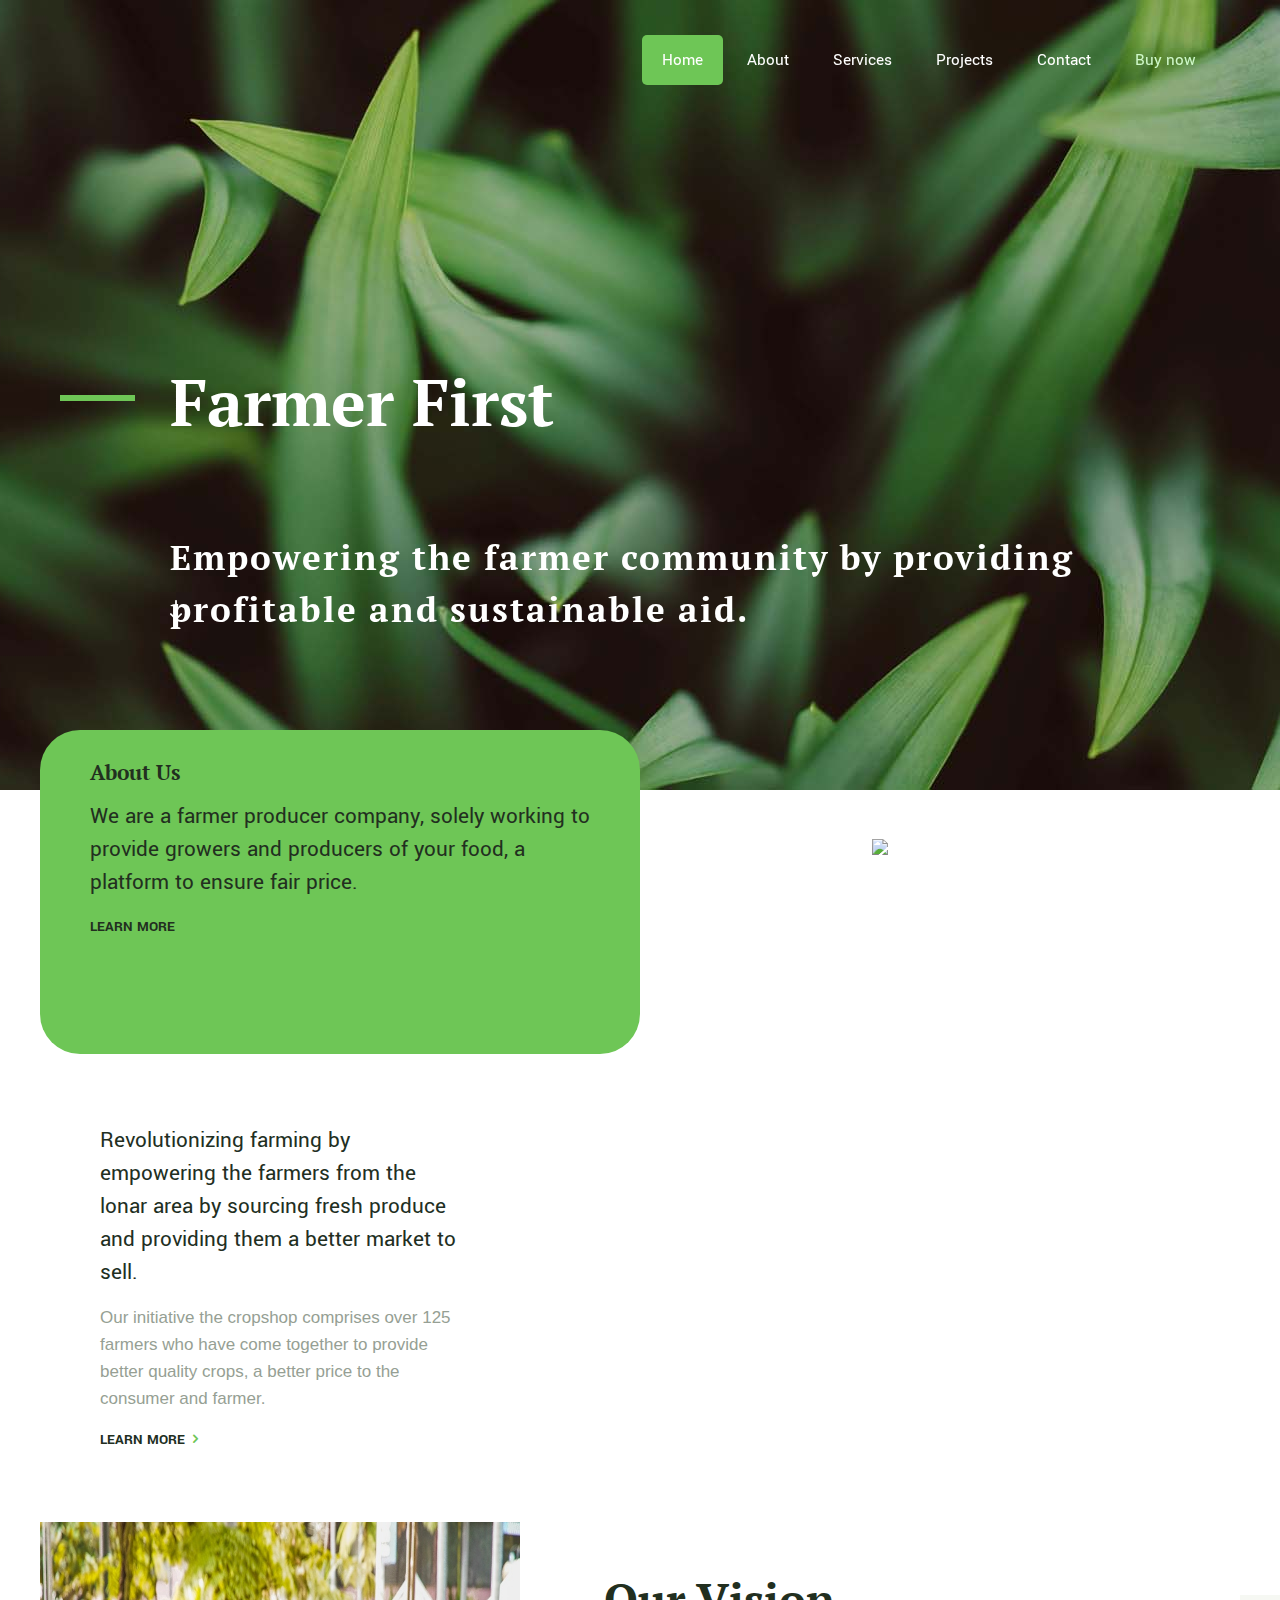
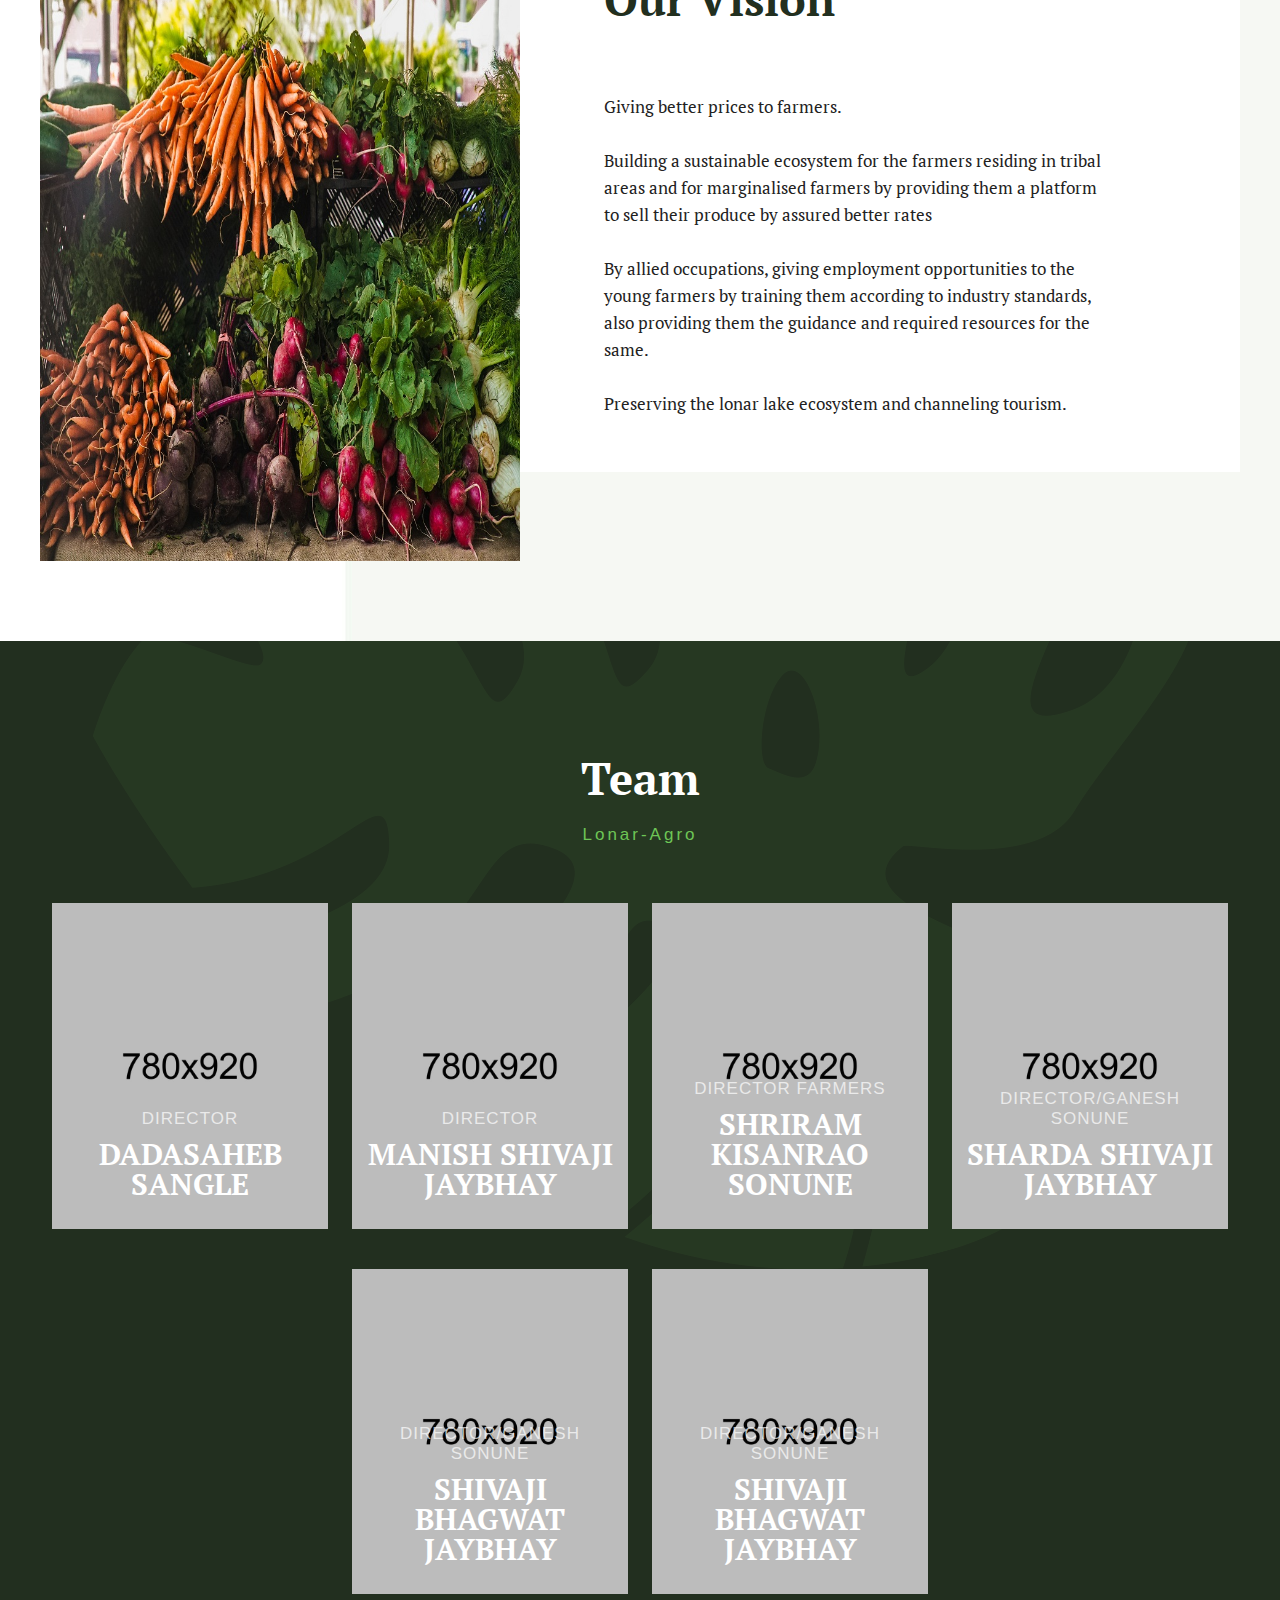
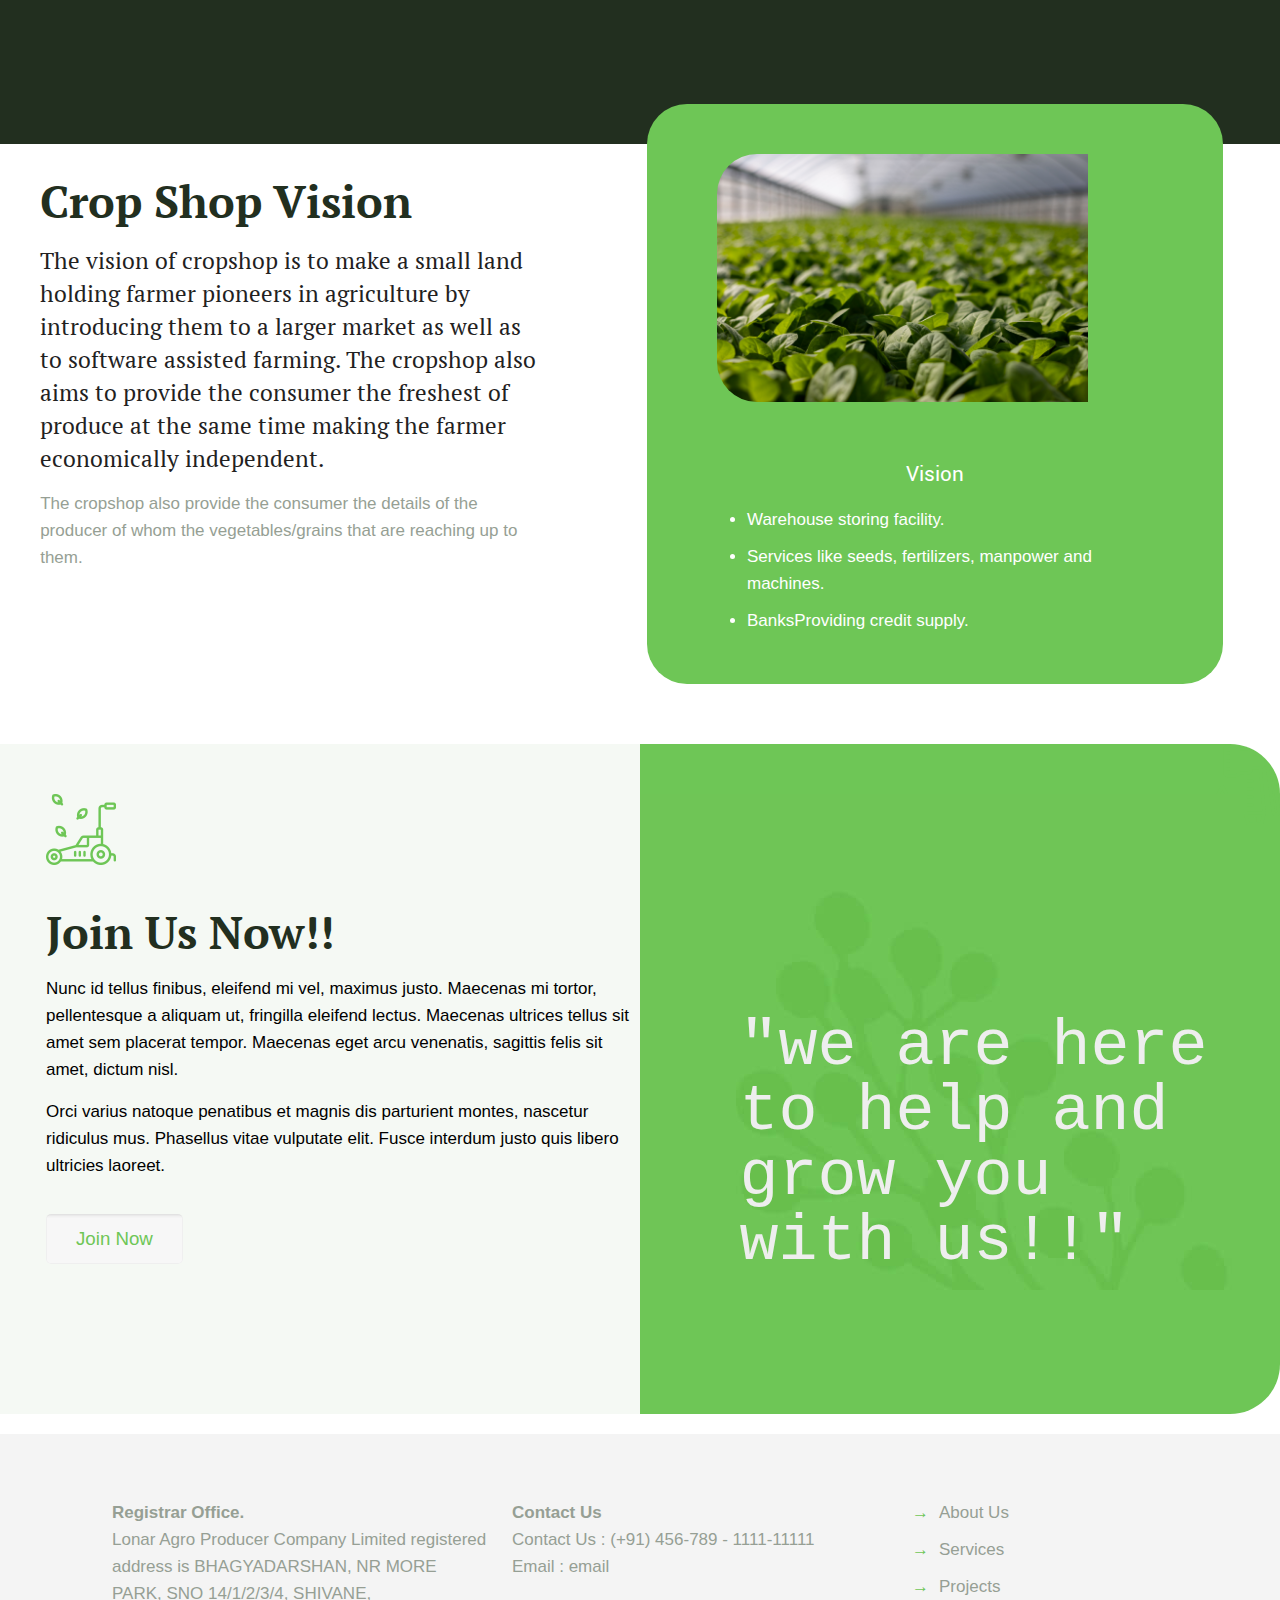
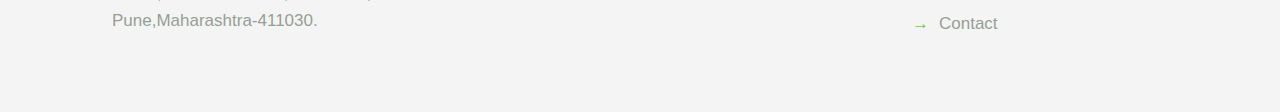
==== commit dc512cf4: "Pushed the margins" ====
--- a/index.html
+++ b/index.html
@@ -347,7 +347,7 @@
                             </div>
                         </div>
                     </div>
-                    <div class="section mcb-section " style="padding-top:80px;padding-left: 10px; padding-bottom:120px;margin-right: 40px;">
+                    <div class="section mcb-section " style="padding-top:80px;padding-left: 0px; padding-bottom:20px;margin-right: 10px;">
                         <div class="section_wrapper mcb-section-inner">
                             <div class="wrap mcb-wrap one-second scale-with-grid valign-top clearfix" style="padding:70px 7% 90px 0">
                                 <div class="mcb-wrap-inner">
@@ -365,7 +365,7 @@
                                     </div>
                                 </div>
                             </div>
-                            <div class="wrap  two-one valign-top scale-with-grid move-up clearfix" style="margin: -60px;"  data-mobile="no-up">
+                            <div class="wrap  two-one valign-top scale-with-grid move-up clearfix" style="margin-top: -120px;"  data-mobile="no-up">
                                 <div class="mcb-wrap-inner">
                                     <div class="column mcb-column one-second column_column">
                                         <div class="column_attr clearfix" style=" border-radius:40px; background-color:#6ec656; padding:50px 70px 35px">
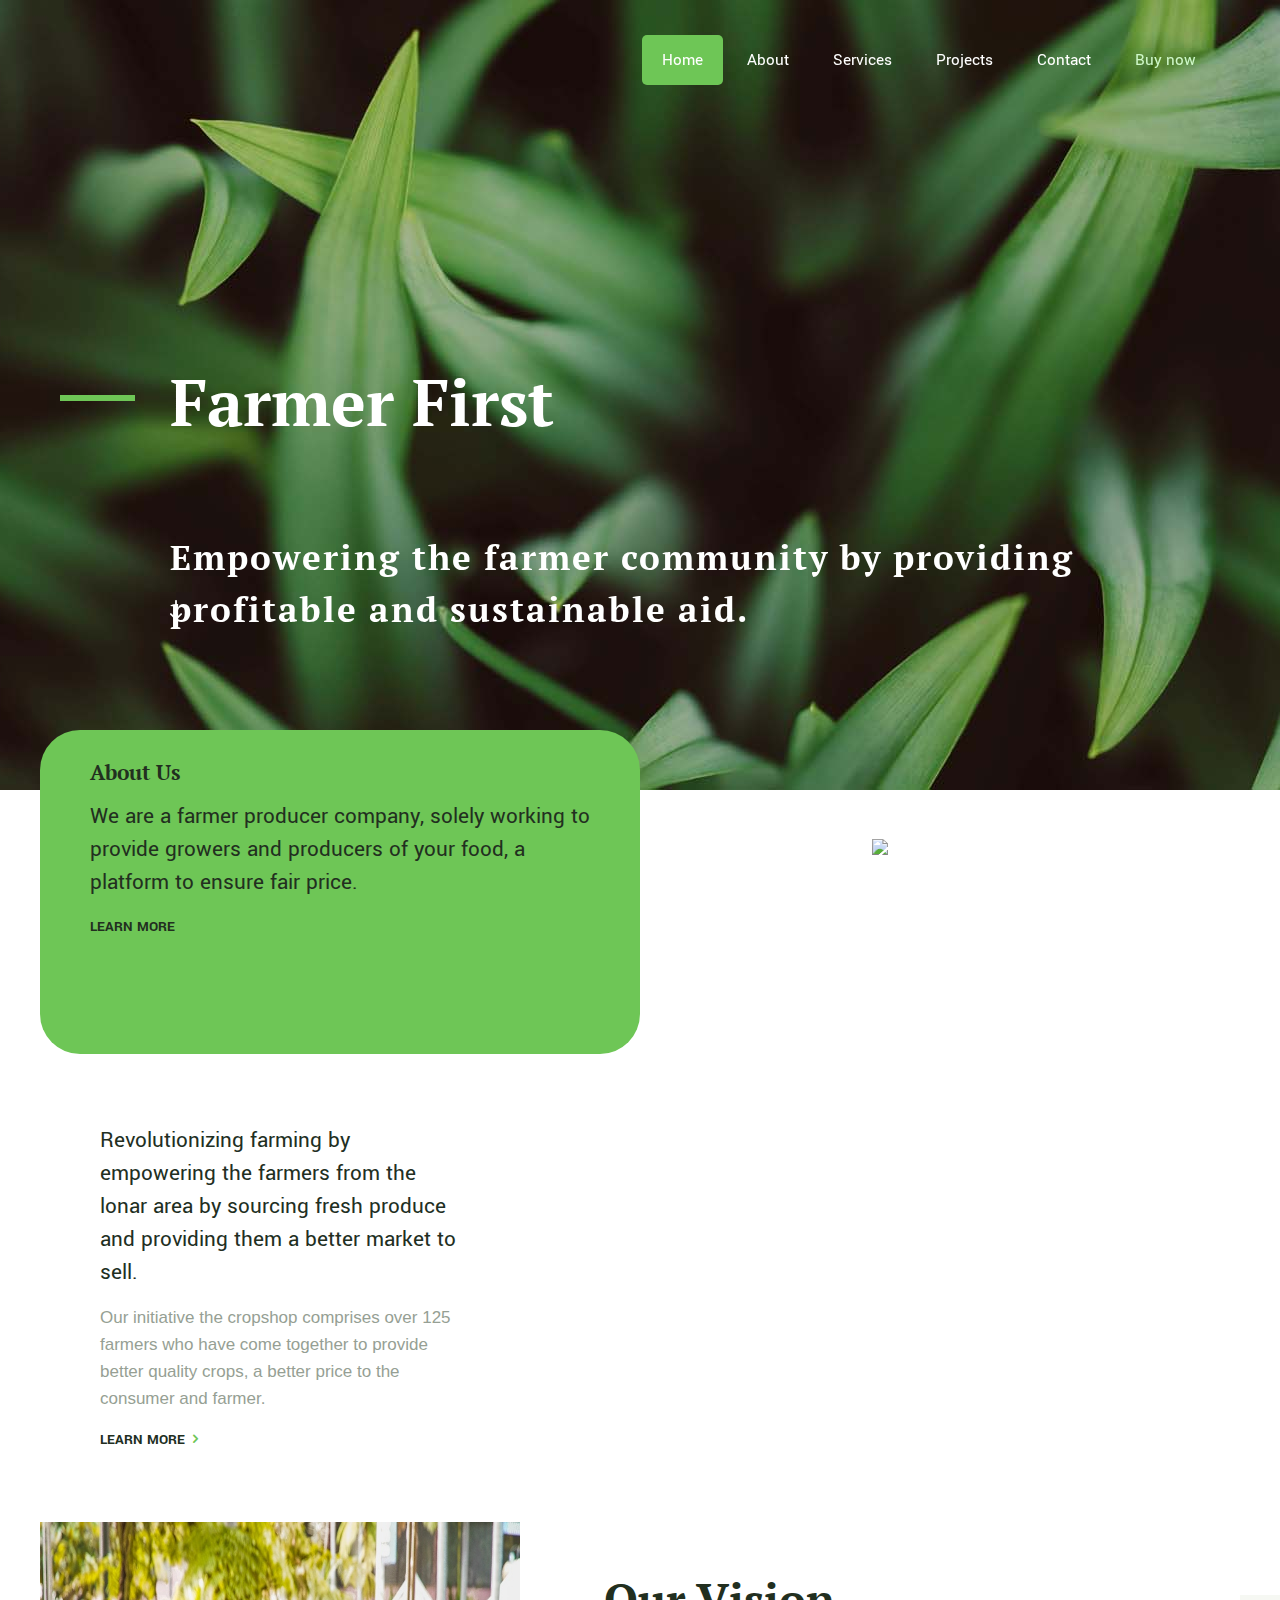
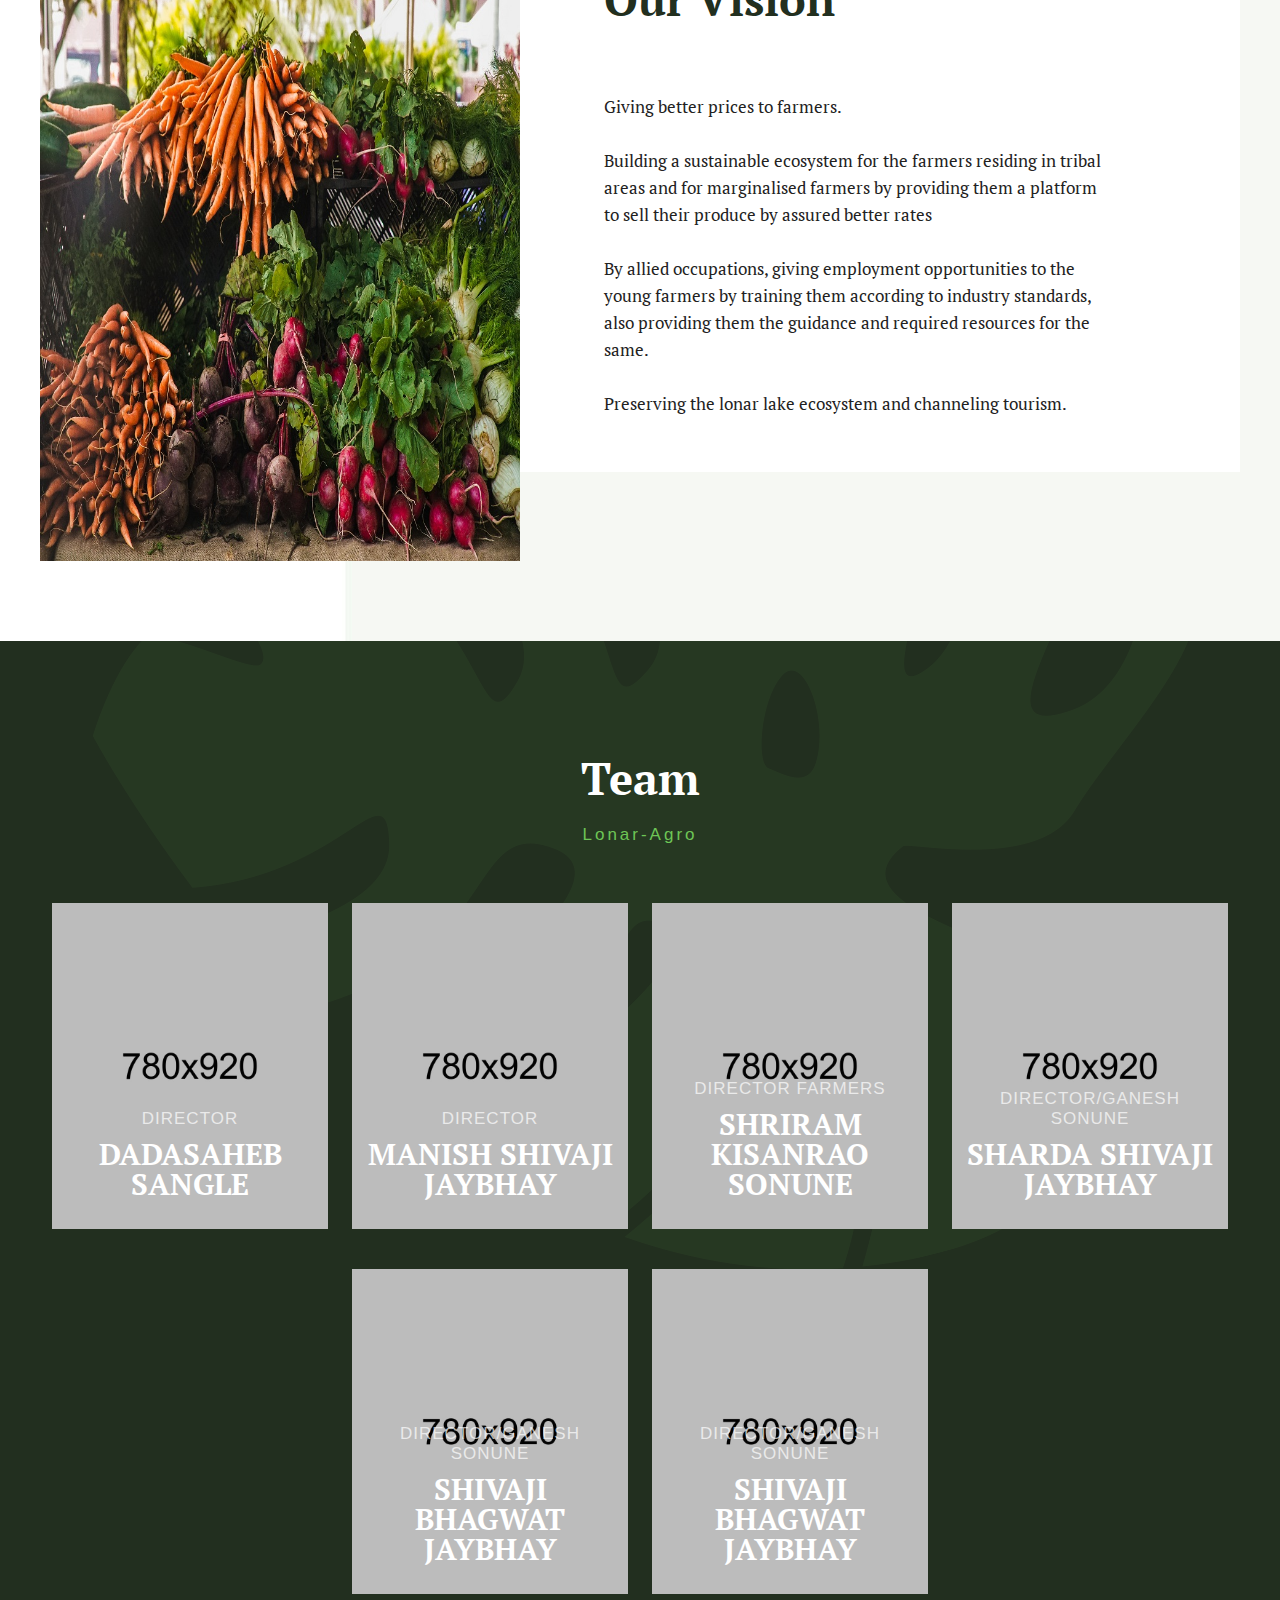
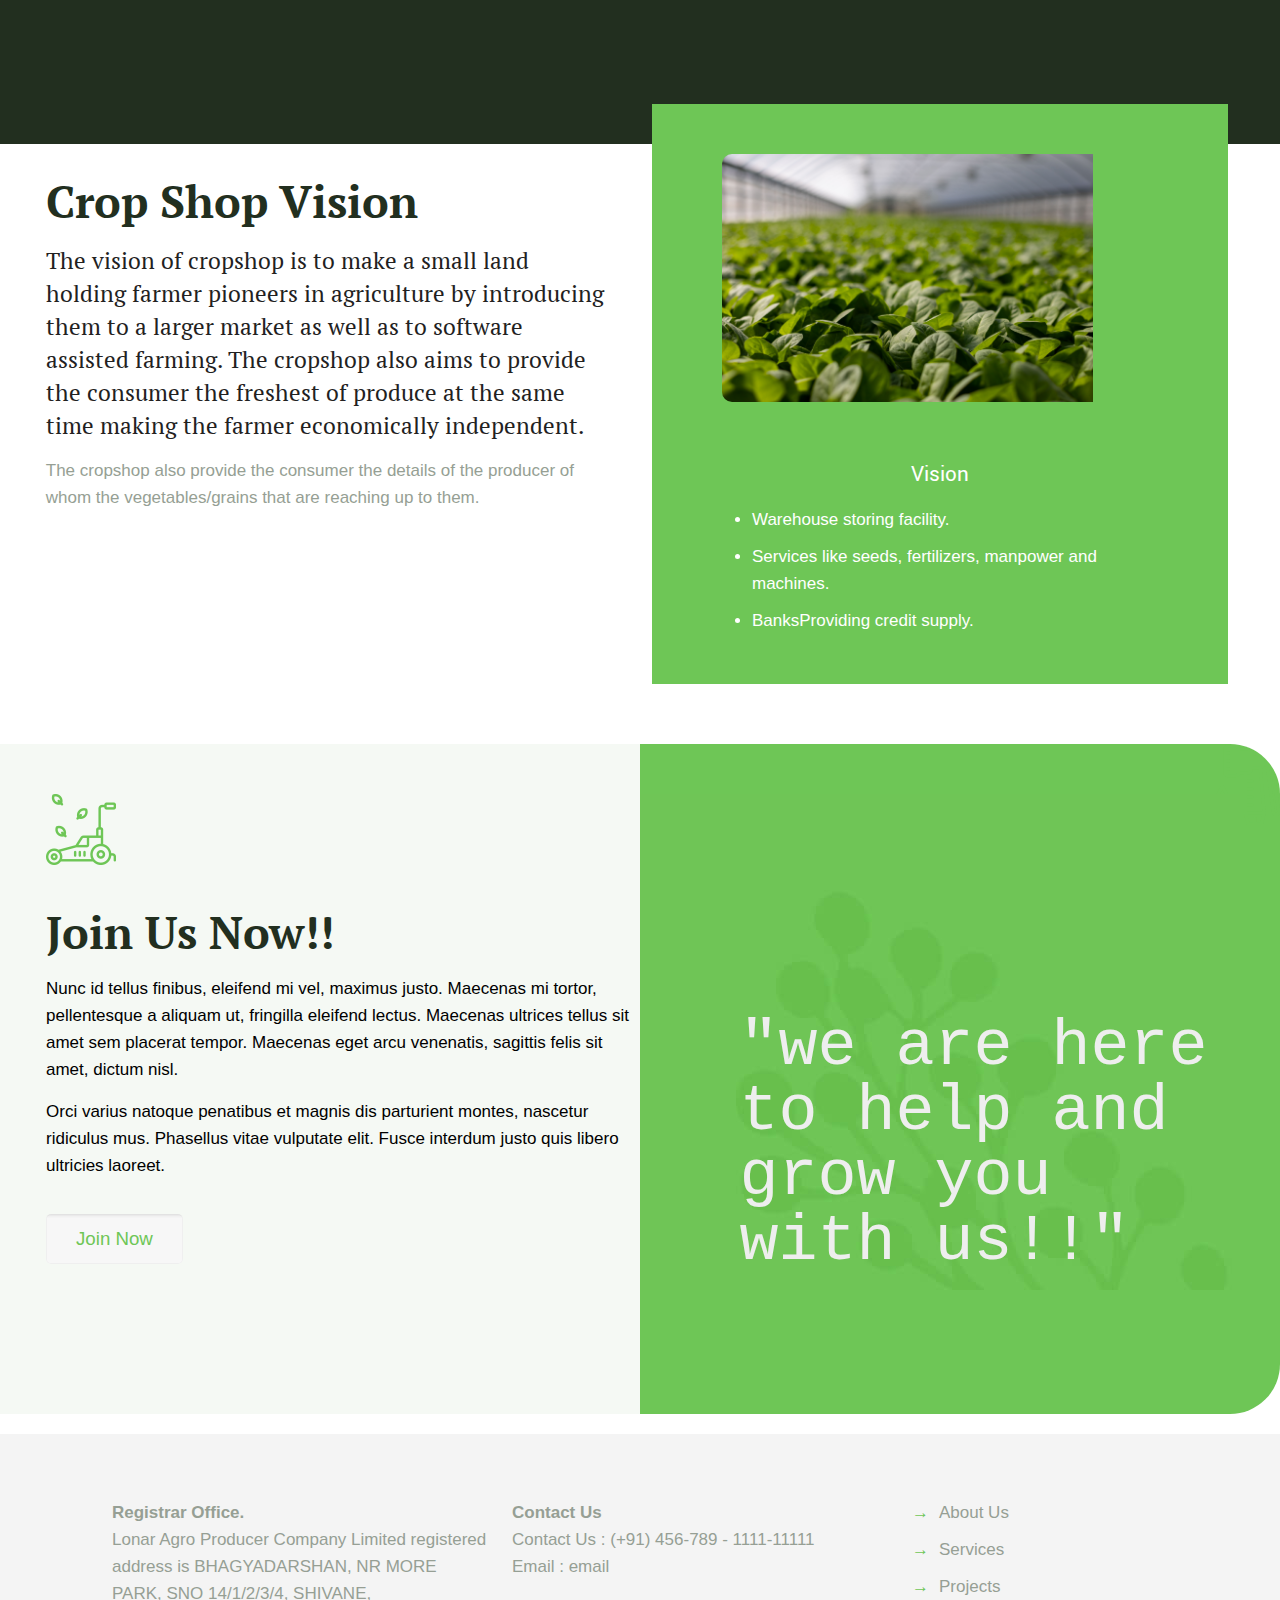
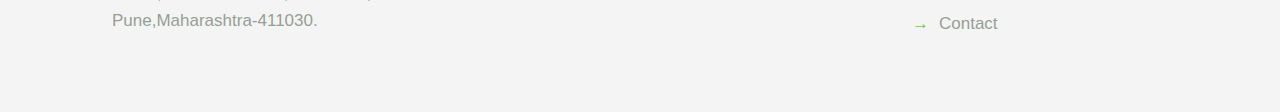
==== commit 21f1adea: "Trying something" ====
--- a/index.html
+++ b/index.html
@@ -347,9 +347,9 @@
                             </div>
                         </div>
                     </div>
-                    <div class="section mcb-section " style="padding-top:80px;padding-left: 0px; padding-bottom:20px;margin-right: 10px;">
+                    <div class="section mcb-section " style="padding-top:80px;padding-left: 0px; padding-bottom:20px;margin-right: 0px;">
                         <div class="section_wrapper mcb-section-inner">
-                            <div class="wrap mcb-wrap one-second scale-with-grid valign-top clearfix" style="padding:70px 7% 90px 0">
+                            <div class="wrap mcb-wrap one-second scale-with-grid valign-top clearfix" style="padding:70px 2% 20px 0">
                                 <div class="mcb-wrap-inner">
                                     <div class="column mcb-column one">
                                         <div class="column_attr clearfix">
@@ -365,12 +365,12 @@
                                     </div>
                                 </div>
                             </div>
-                            <div class="wrap  two-one valign-top scale-with-grid move-up clearfix" style="margin-top: -120px;"  data-mobile="no-up">
+                            <div class="wrap  two-one valign-top scale-with-grid move-up clearfix" style=" margin-right:0px; margin-top: -120px;"  data-mobile="no-up">
                                 <div class="mcb-wrap-inner">
                                     <div class="column mcb-column one-second column_column">
-                                        <div class="column_attr clearfix" style=" border-radius:40px; background-color:#6ec656; padding:50px 70px 35px">
+                                        <div class="column_attr clearfix" style=" background-color:#6ec656; padding:50px 70px 35px">
                                             <div class="image_frame image_item no_link scale-with-grid alignnone no_border">
-                                                <div style=" border-radius:40px; padding-right: 65px;"class="image_wrapper">
+                                                <div style=" border-radius:10px; padding-right: 65px;"class="image_wrapper">
                                                     <img class="scale-with-grid" src="content/garden3/images/Leafs img.jpg">
                                                 </div>
                                             </div>
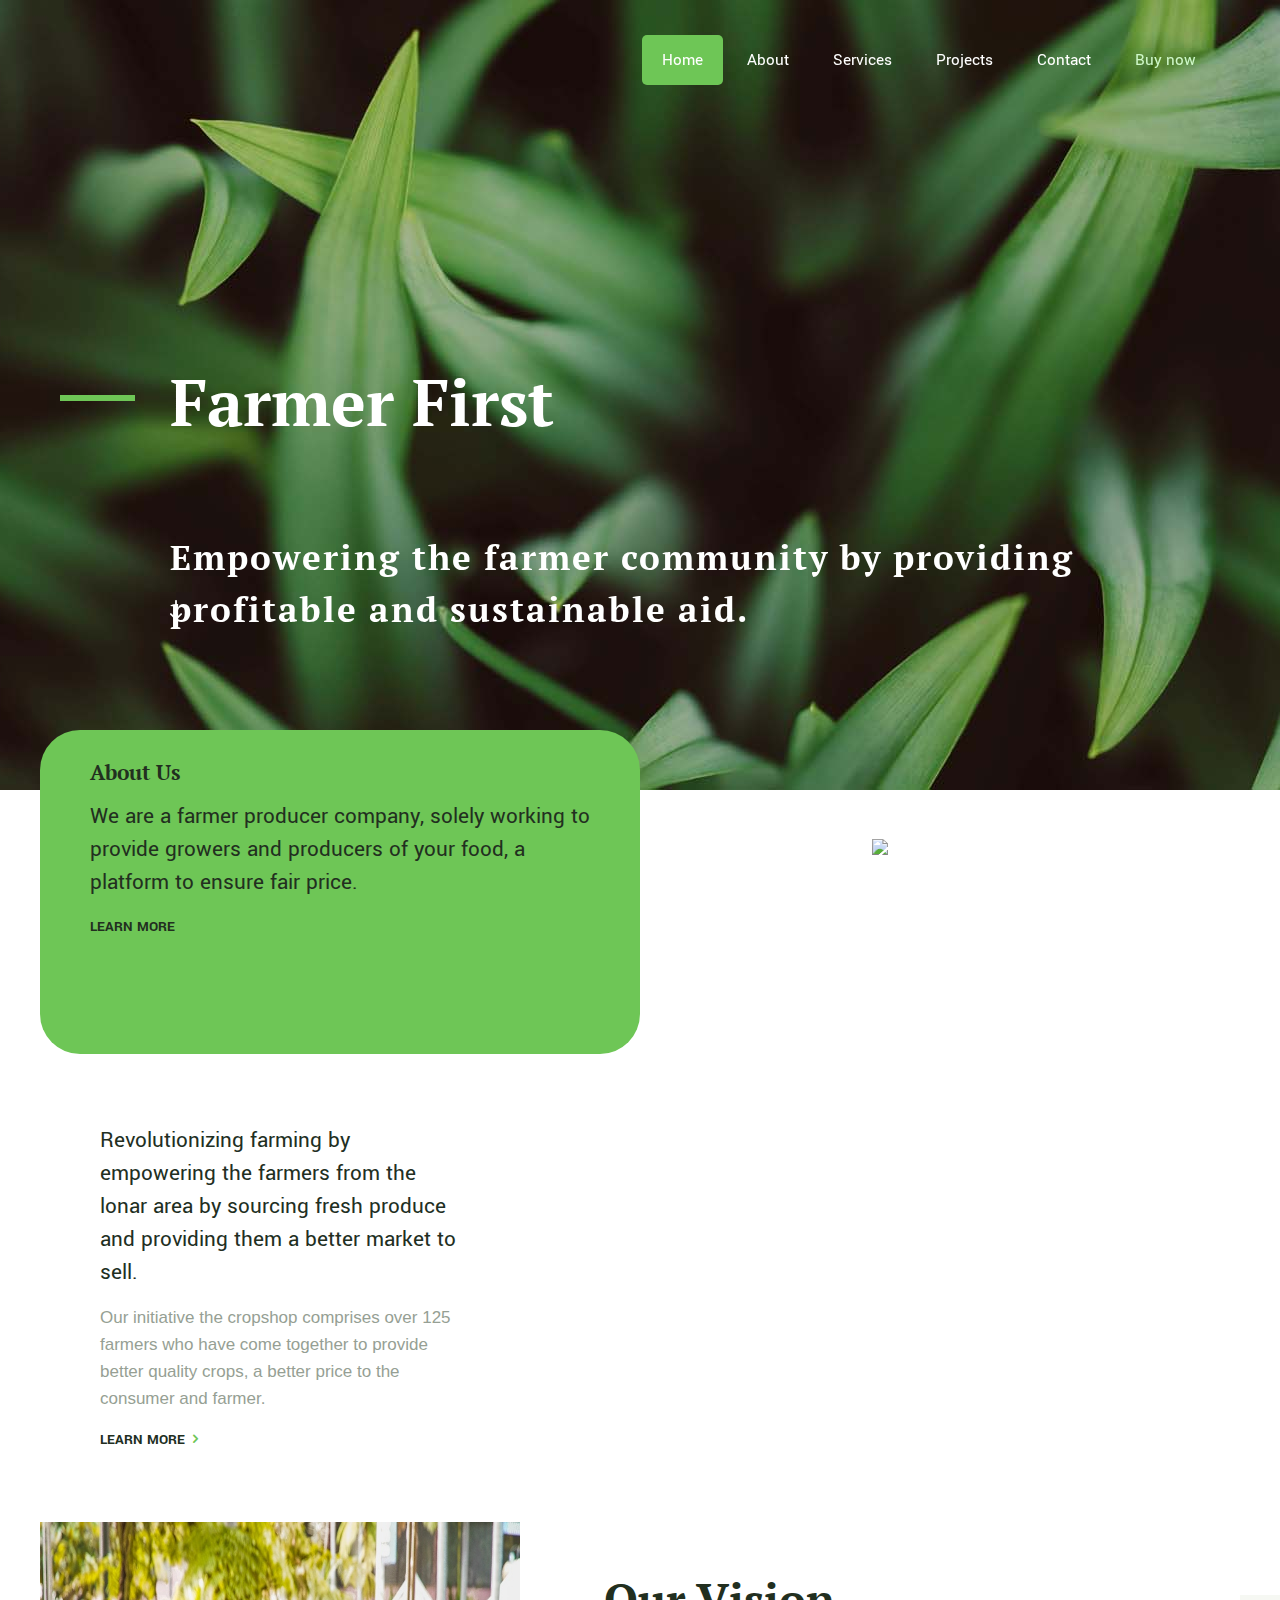
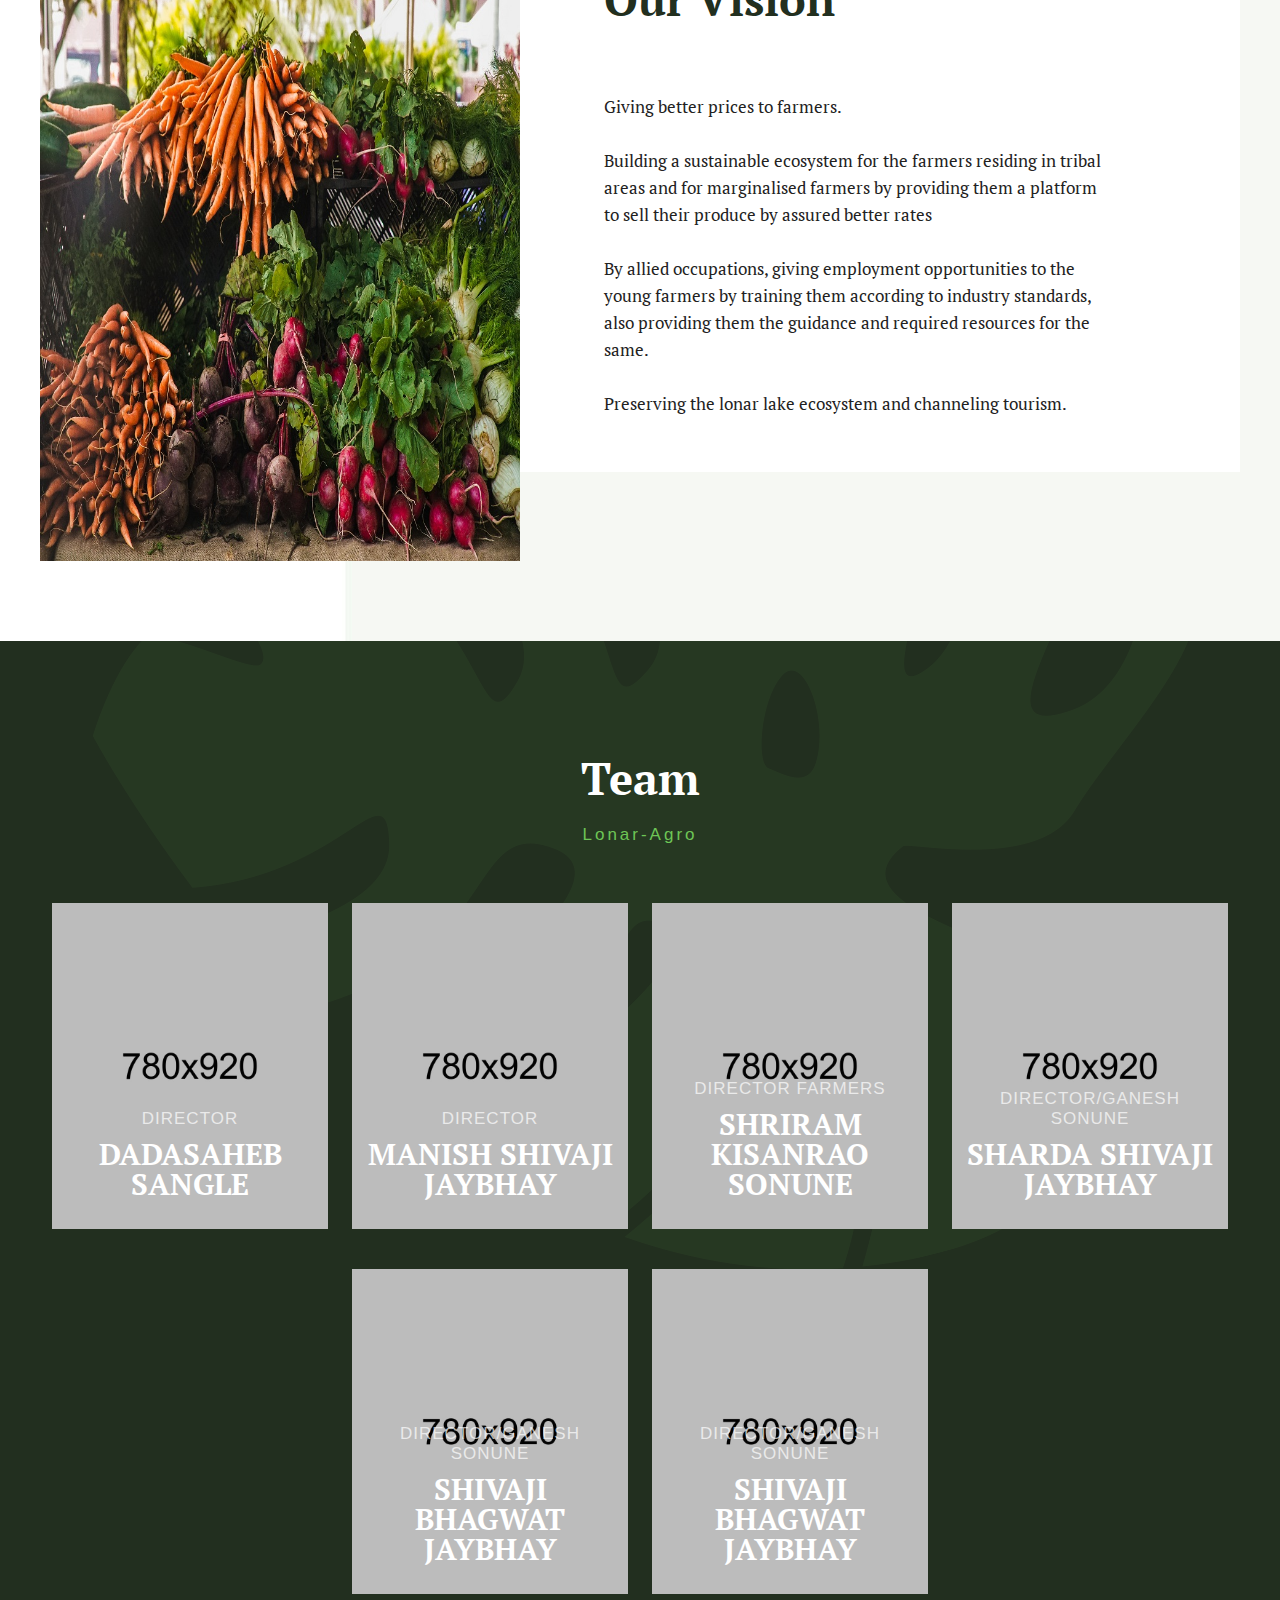
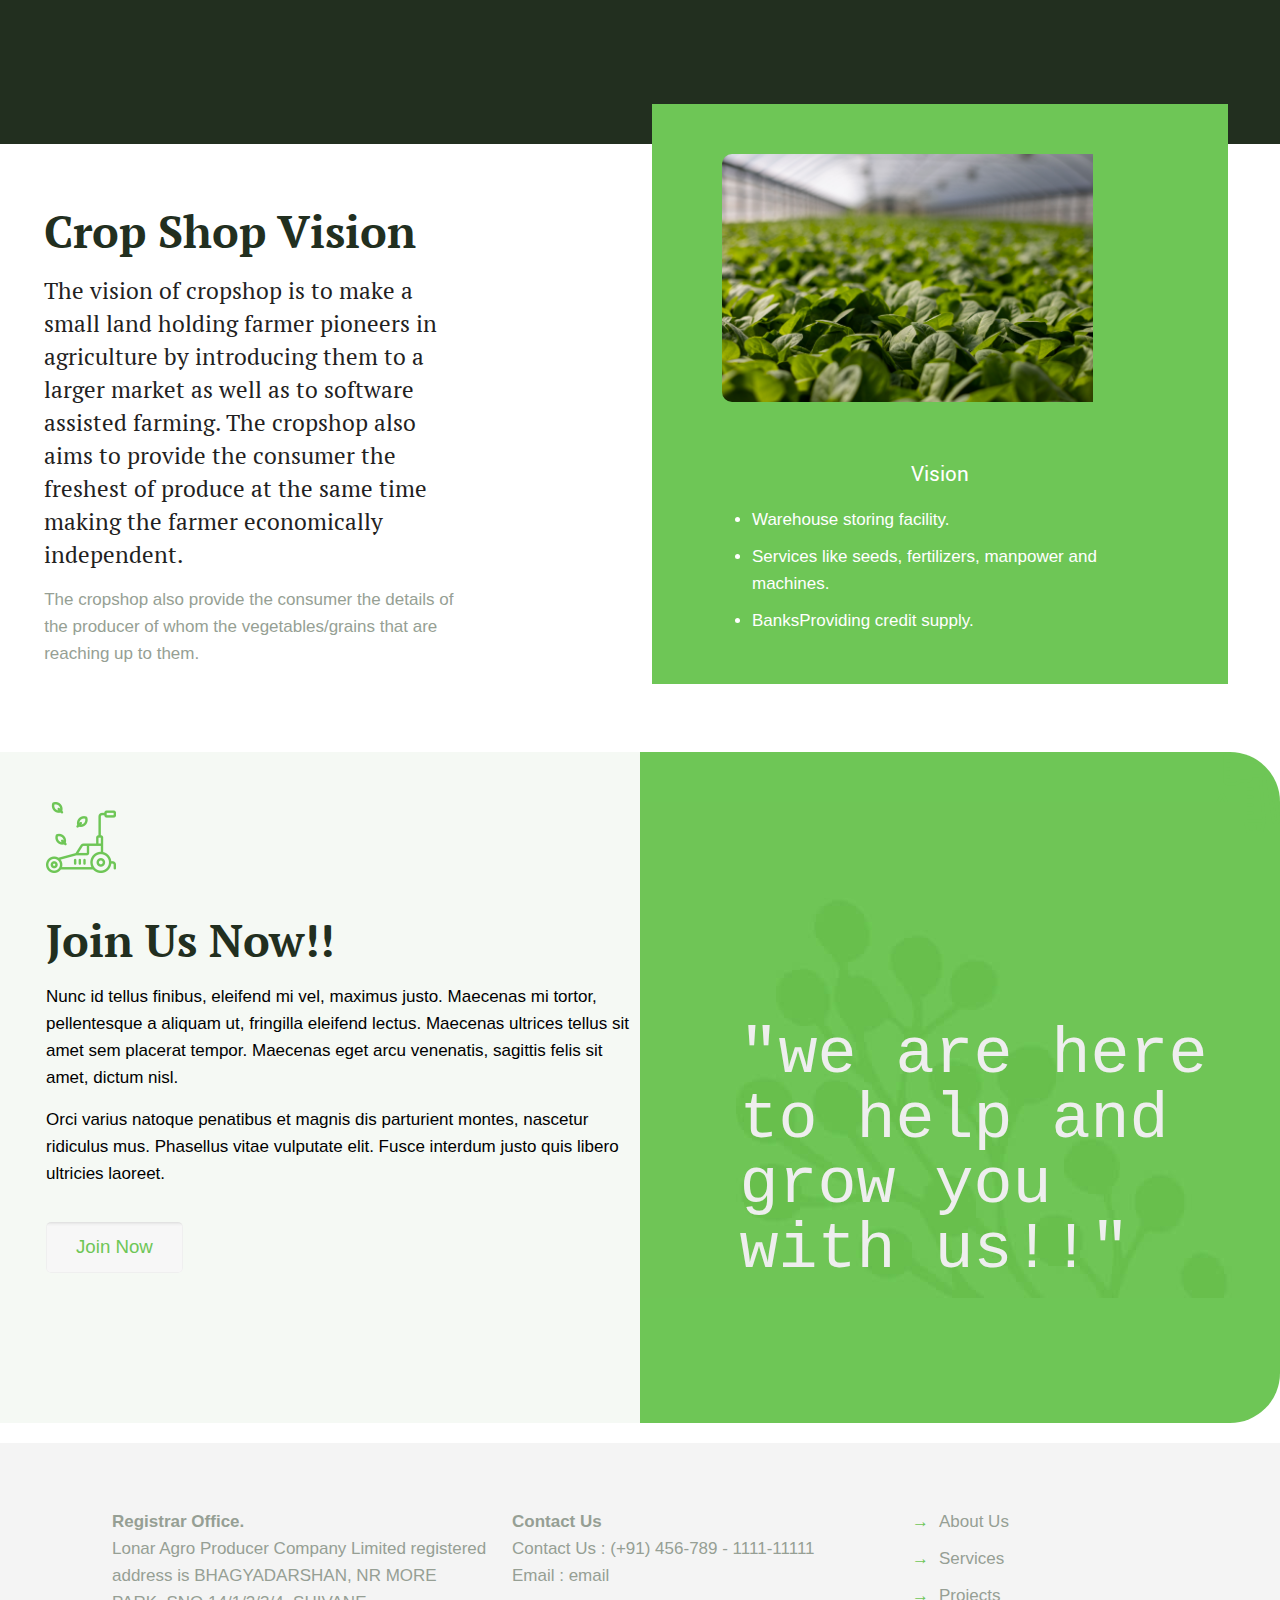
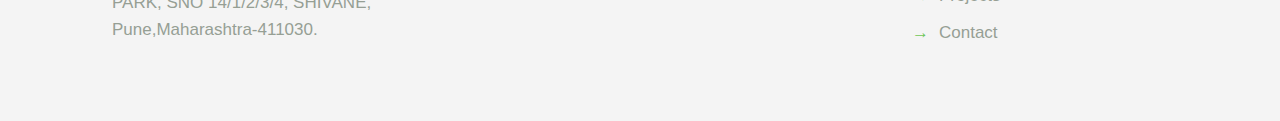
==== commit d7f525b1: "padding" ====
--- a/index.html
+++ b/index.html
@@ -349,7 +349,7 @@
                     </div>
                     <div class="section mcb-section " style="padding-top:80px;padding-left: 0px; padding-bottom:20px;margin-right: 0px;">
                         <div class="section_wrapper mcb-section-inner">
-                            <div class="wrap mcb-wrap one-second scale-with-grid valign-top clearfix" style="padding:70px 2% 20px 0">
+                            <div class="wrap mcb-wrap one-second scale-with-grid valign-top clearfix" style="padding:100px 15% 10px 0px">
                                 <div class="mcb-wrap-inner">
                                     <div class="column mcb-column one">
                                         <div class="column_attr clearfix">
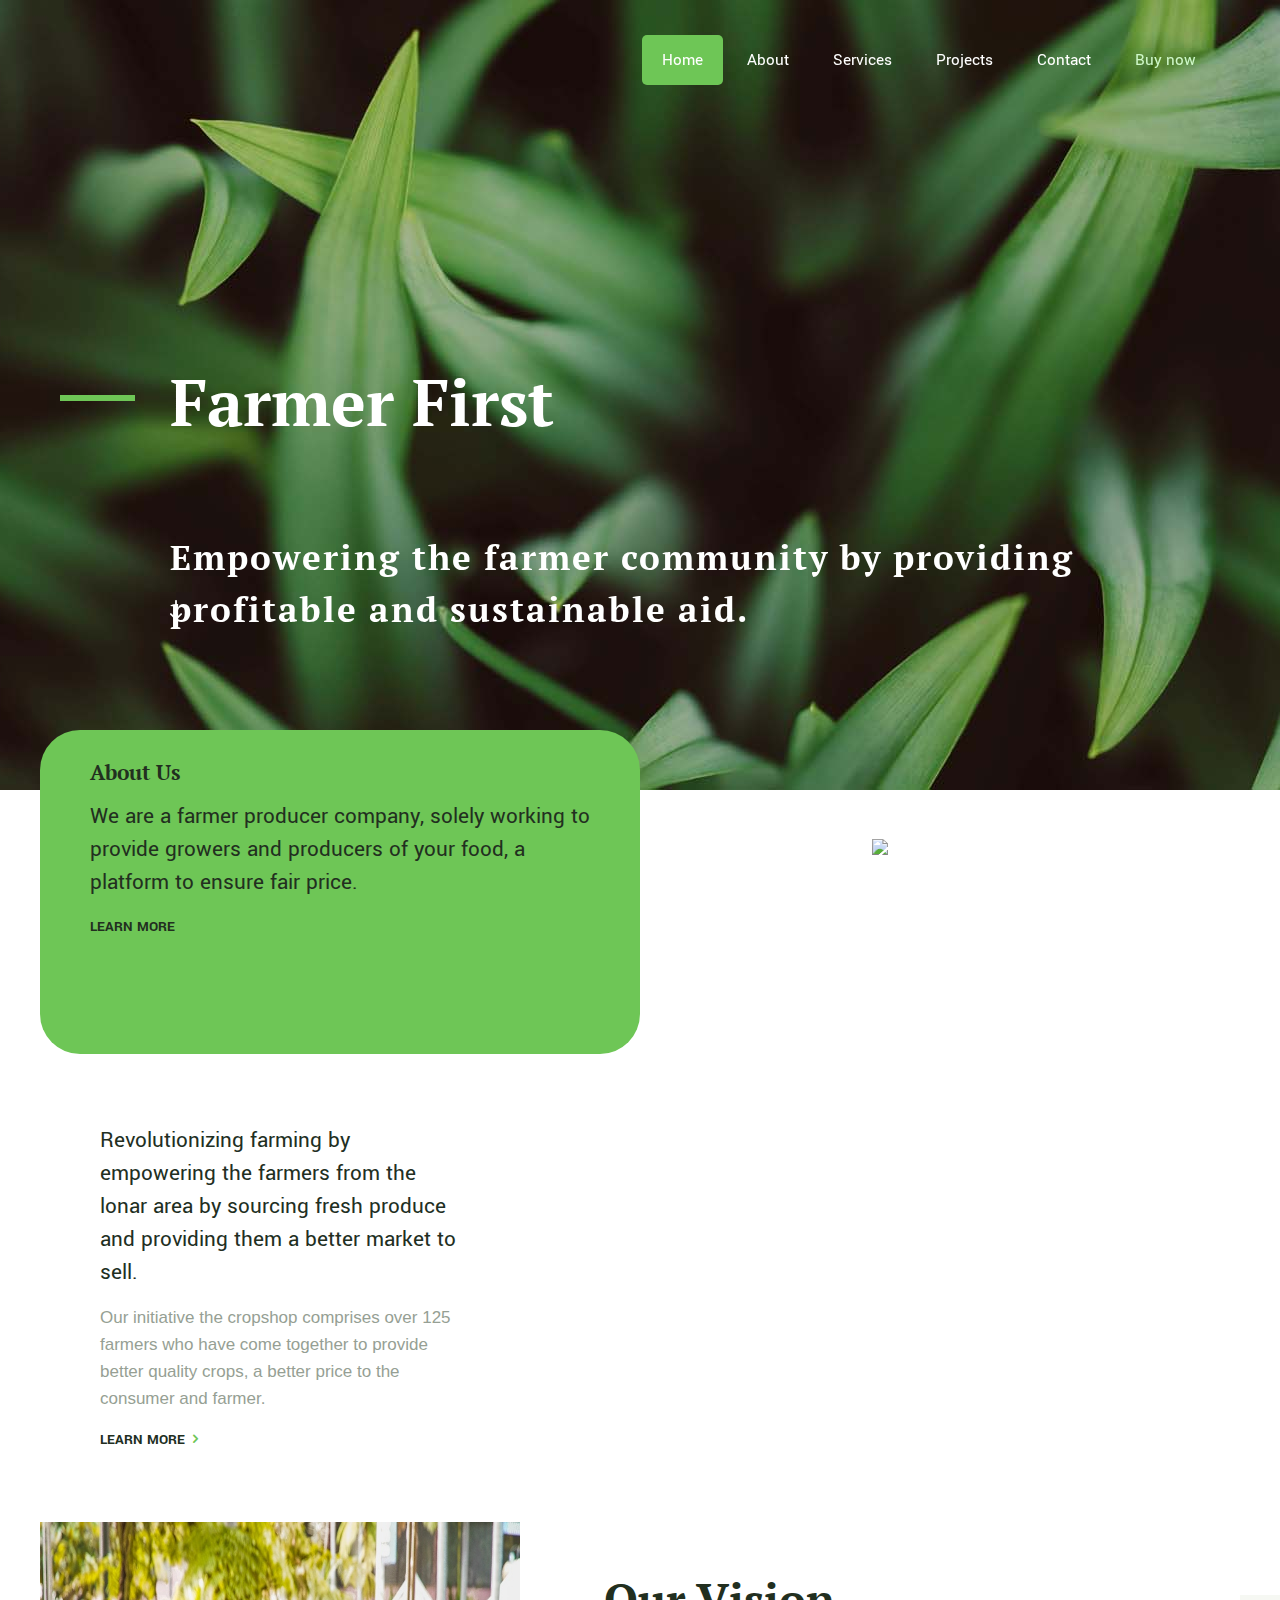
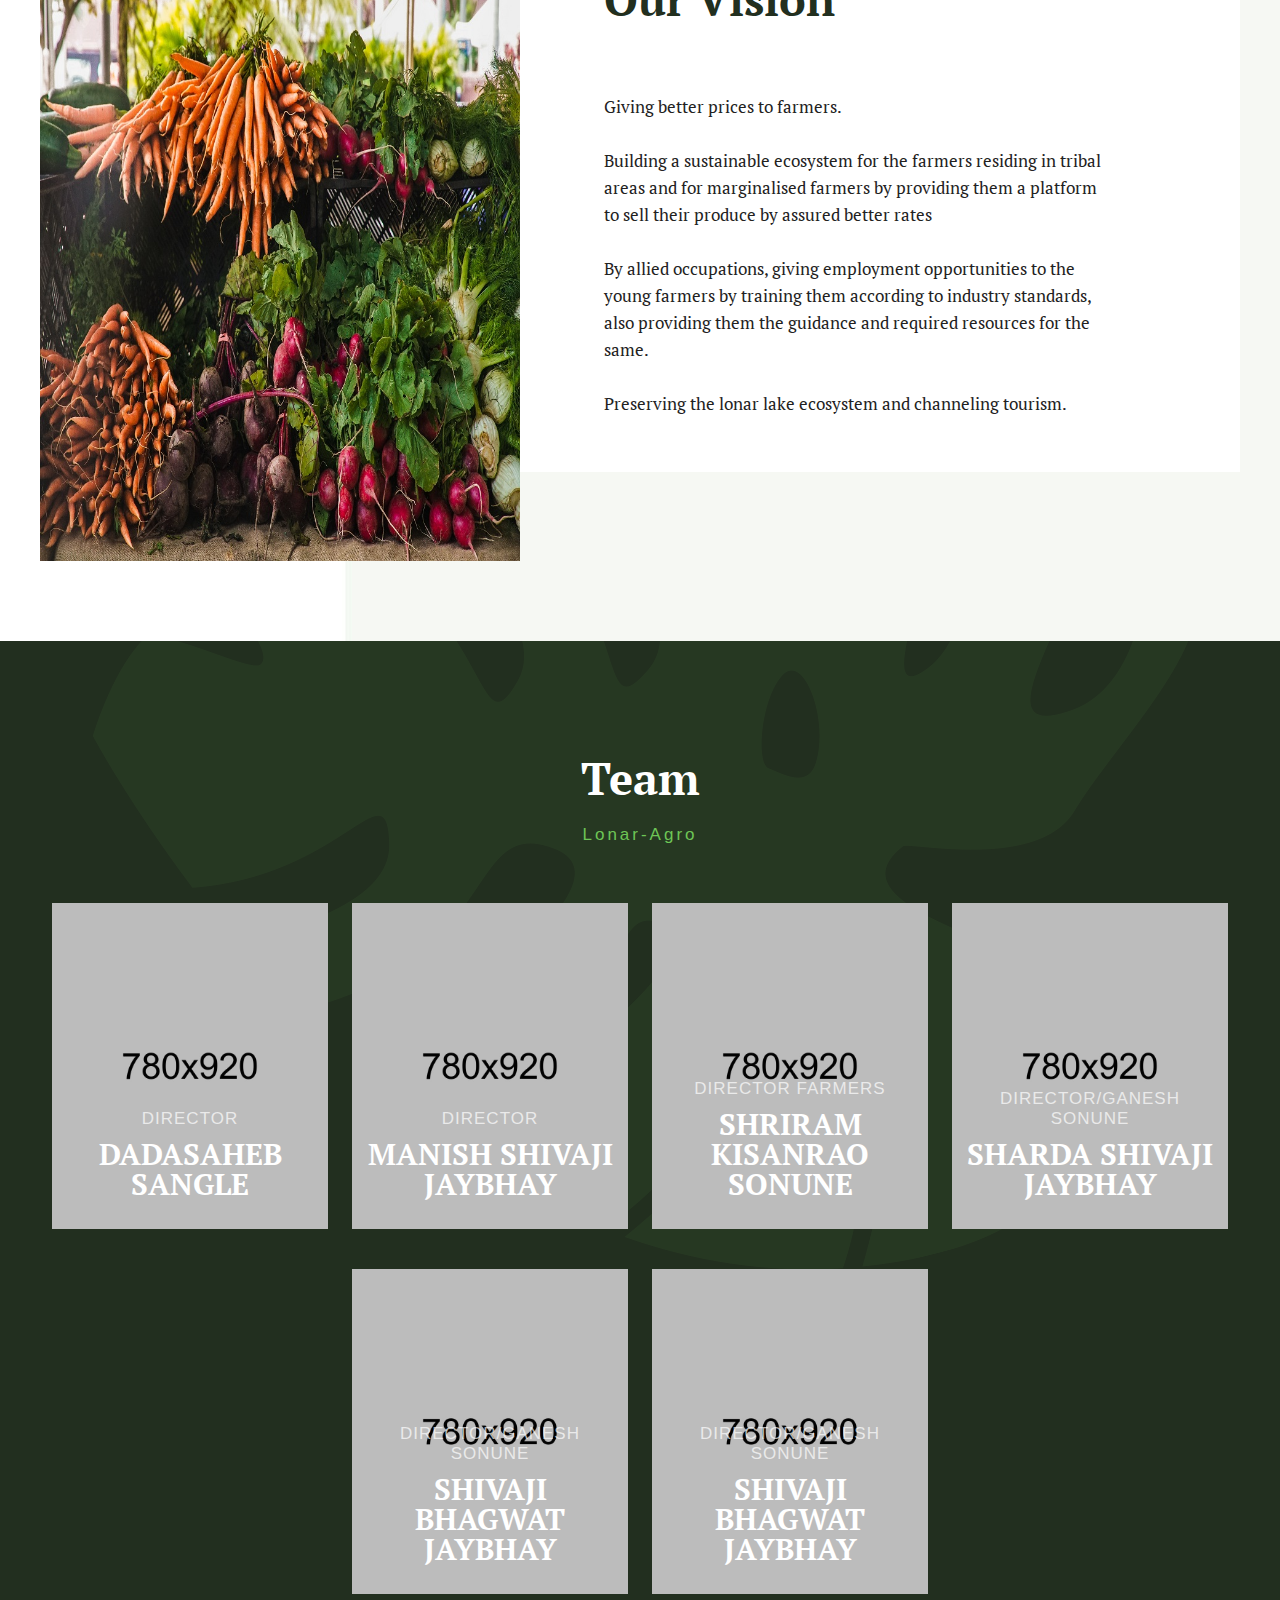
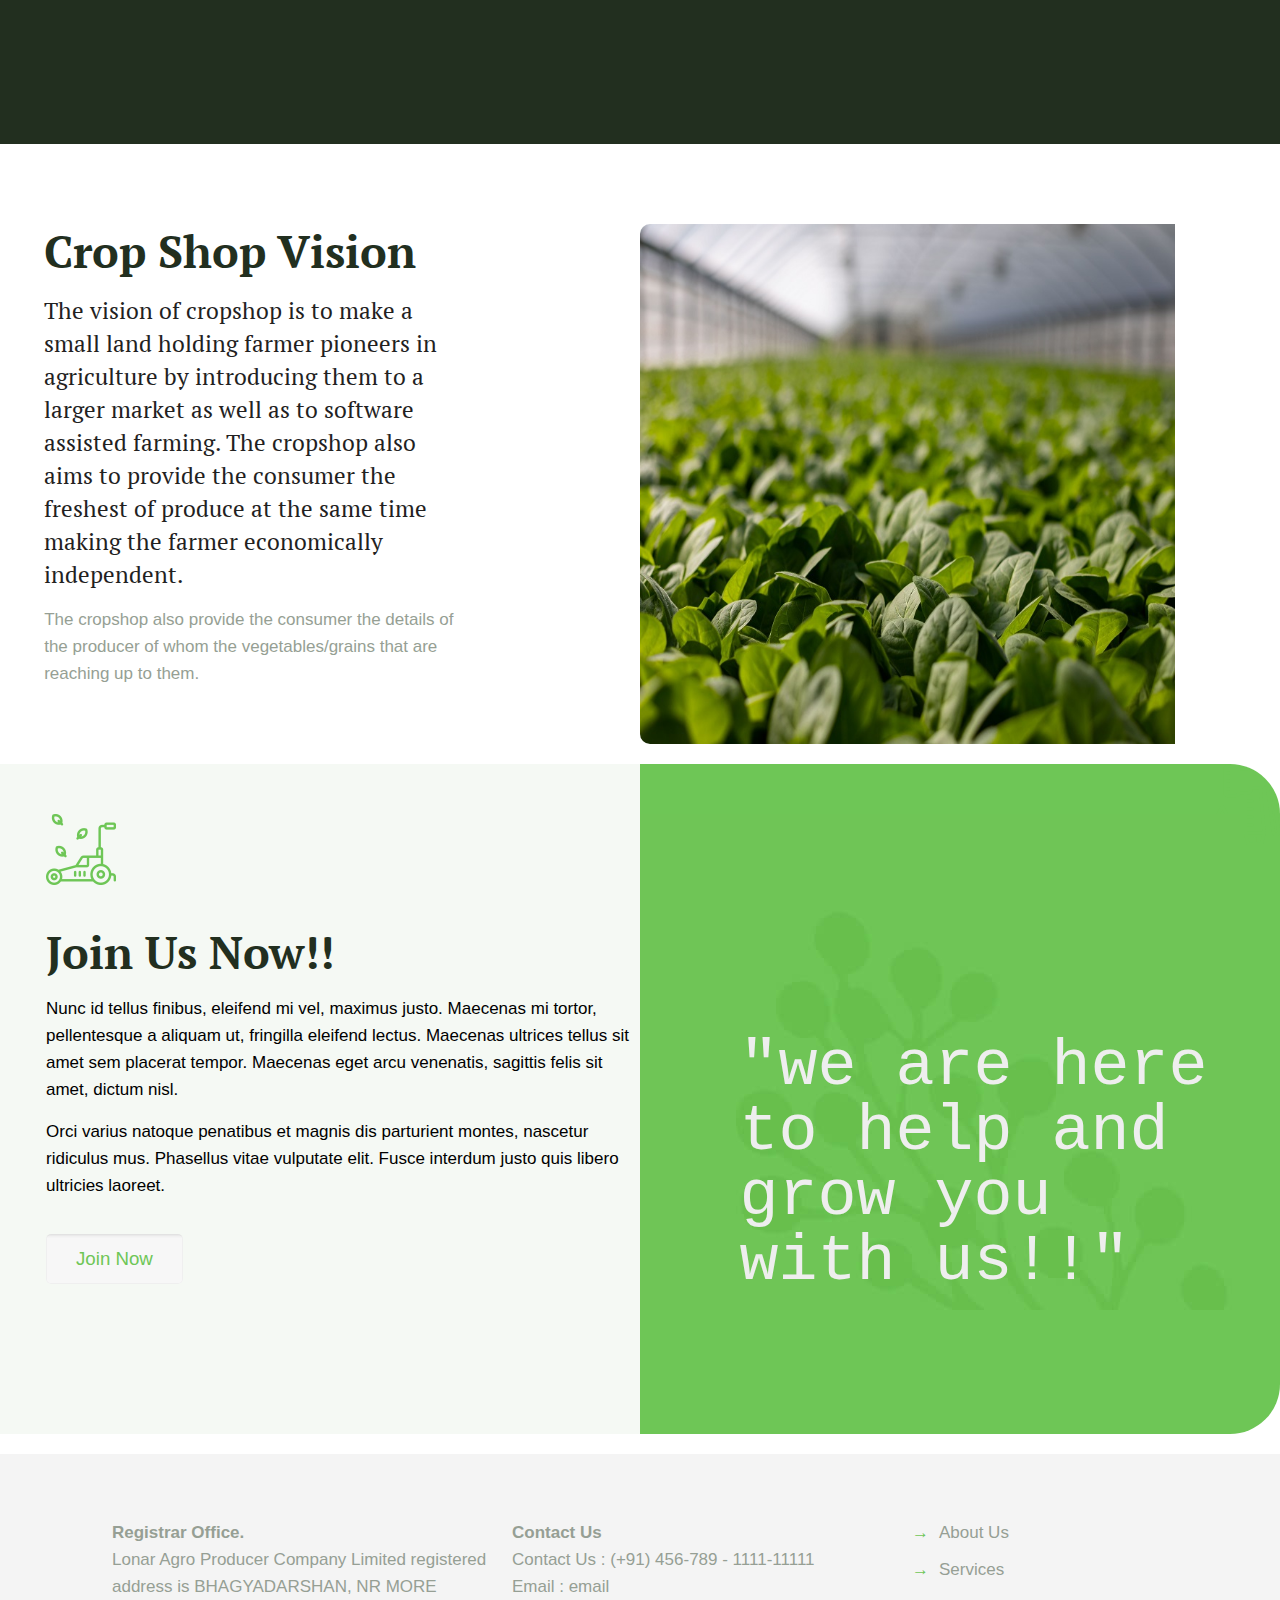
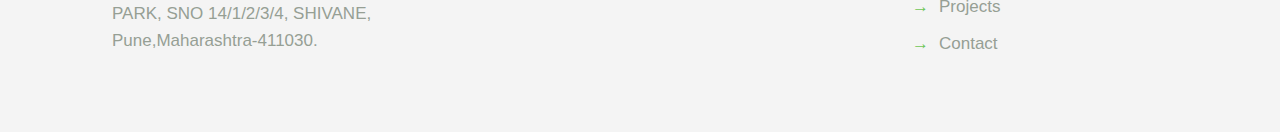
==== commit aeee00f4: "changed" ====
--- a/index.html
+++ b/index.html
@@ -25,8 +25,10 @@
     <link rel='stylesheet' href='http://fonts.googleapis.com/css?family=Roboto:100,300,400,400italic,700'>
     <link rel='stylesheet' href='http://fonts.googleapis.com/css?family=Patua+One:100,300,400,400italic,700'>
     <link rel='stylesheet' href='http://fonts.googleapis.com/css?family=Lato:400,400italic,700,700italic,900'>
-    <link rel='stylesheet' href='http://fonts.googleapis.com/css?family=Yantramanav:100,300,400,400italic,500,700,700italic'>
-    <link rel='stylesheet' href='http://fonts.googleapis.com/css?family=PT+Serif:100,300,400,400italic,500,700,700italic'>
+    <link rel='stylesheet'
+        href='http://fonts.googleapis.com/css?family=Yantramanav:100,300,400,400italic,500,700,700italic'>
+    <link rel='stylesheet'
+        href='http://fonts.googleapis.com/css?family=PT+Serif:100,300,400,400italic,500,700,700italic'>
 
     <!-- CSS -->
     <link rel='stylesheet' href='css/global.css'>
@@ -39,7 +41,8 @@
 
 </head>
 
-<body class="color-custom style-simple button-default layout-full-width if-border-hide no-content-padding header-transparent minimalist-header-no sticky-header sticky-tb-color ab-hide subheader-both-left menu-highlight menuo-right menuo-no-borders mobile-tb-center mobile-side-slide mobile-mini-mr-ll tablet-sticky mobile-sticky be-reg-2095">
+<body
+    class="color-custom style-simple button-default layout-full-width if-border-hide no-content-padding header-transparent minimalist-header-no sticky-header sticky-tb-color ab-hide subheader-both-left menu-highlight menuo-right menuo-no-borders mobile-tb-center mobile-side-slide mobile-mini-mr-ll tablet-sticky mobile-sticky be-reg-2095">
     <div id="Wrapper">
         <div id="Header_wrapper" class="bg-parallax" data-enllax-ratio="0.3">
             <header id="Header">
@@ -48,9 +51,13 @@
                         <div class="column one">
                             <div class="top_bar_left clearfix">
                                 <div class="logo">
-                                    <a id="logo" href="index-garden3.html" title="Lonar-Agro" data-height="60" data-padding="30"><img class="logo-main scale-with-grid" src="#" data-retina="#" data-height="50" alt="Lonar-Agro"><img class="logo-sticky scale-with-grid" src="#"
-                                            data-retina="#" data-height="50" alt="Lonar-Agro"><img class="logo-mobile scale-with-grid" src="#" data-retina="#"
-                                            data-height="50" alt="garden3"><img class="logo-mobile-sticky scale-with-grid" src="#" data-retina="#" data-height="50" alt="Lonar-Agro"></a>
+                                    <a id="logo" href="index-garden3.html" title="Lonar-Agro" data-height="60"
+                                        data-padding="30"><img class="logo-main scale-with-grid" src="#" data-retina="#"
+                                            data-height="50" alt="Lonar-Agro"><img class="logo-sticky scale-with-grid"
+                                            src="#" data-retina="#" data-height="50" alt="Lonar-Agro"><img
+                                            class="logo-mobile scale-with-grid" src="#" data-retina="#" data-height="50"
+                                            alt="garden3"><img class="logo-mobile-sticky scale-with-grid" src="#"
+                                            data-retina="#" data-height="50" alt="Lonar-Agro"></a>
                                 </div>
                                 <div class="menu_wrapper">
                                     <nav id="menu">
@@ -83,25 +90,62 @@
                     </div>
                 </div>
                 <div class="mfn-main-slider" id="mfn-rev-slider">
-                    <div id="rev_slider_1_1_wrapper" class="rev_slider_wrapper fullwidthbanner-container" data-source="gallery" style="margin:0px auto;background:transparent;padding:0px;margin-top:0px;margin-bottom:0px">
-                        <div id="rev_slider_1_1" class="rev_slider fullwidthabanner" style="display:none;" data-version="5.4.7.2">
+                    <div id="rev_slider_1_1_wrapper" class="rev_slider_wrapper fullwidthbanner-container"
+                        data-source="gallery"
+                        style="margin:0px auto;background:transparent;padding:0px;margin-top:0px;margin-bottom:0px">
+                        <div id="rev_slider_1_1" class="rev_slider fullwidthabanner" style="display:none;"
+                            data-version="5.4.7.2">
                             <ul>
-                                <li data-index="rs-1" data-transition="fade" data-slotamount="default" data-hideafterloop="0" data-hideslideonmobile="off" data-easein="default" data-easeout="default" data-masterspeed="300" data-rotate="0" data-saveperformance="off" data-title="Slide"
-                                    data-param1="" data-param2="" data-param3="" data-param4="" data-param5="" data-param6="" data-param7="" data-param8="" data-param9="" data-param10="" data-description="">
-                                    <img src="content/garden3/images/home_garden3_slider_bg.jpg" title="home_garden3_slider_bg" width="1920" height="790" data-bgposition="center center" data-bgfit="cover" data-bgrepeat="no-repeat" class="rev-slidebg" data-no-retina>
-                                    <div class="tp-caption tp-resizeme" id="slide-1-layer-1" data-x="150" data-y="359" data-width="['auto']" data-height="['auto']" data-type="text" data-responsive_offset="on" data-frames='[{"delay":0,"speed":300,"frame":"0","from":"opacity:0;","to":"o:1;","ease":"Power3.easeInOut"},{"delay":"wait","speed":300,"frame":"999","to":"opacity:0;","ease":"Power3.easeInOut"}]'
-                                        data-textAlign="['inherit','inherit','inherit','inherit']" data-paddingtop="[0,0,0,0]" data-paddingright="[0,0,0,0]" data-paddingbottom="[0,0,0,0]" data-paddingleft="[0,0,0,0]" style="z-index: 5; white-space: nowrap; font-size: 65px; line-height: 65px; font-weight: 700; color: #ffffff; letter-spacing: 0px;font-family:PT Serif;padding-top:10px">
+                                <li data-index="rs-1" data-transition="fade" data-slotamount="default"
+                                    data-hideafterloop="0" data-hideslideonmobile="off" data-easein="default"
+                                    data-easeout="default" data-masterspeed="300" data-rotate="0"
+                                    data-saveperformance="off" data-title="Slide" data-param1="" data-param2=""
+                                    data-param3="" data-param4="" data-param5="" data-param6="" data-param7=""
+                                    data-param8="" data-param9="" data-param10="" data-description="">
+                                    <img src="content/garden3/images/home_garden3_slider_bg.jpg"
+                                        title="home_garden3_slider_bg" width="1920" height="790"
+                                        data-bgposition="center center" data-bgfit="cover" data-bgrepeat="no-repeat"
+                                        class="rev-slidebg" data-no-retina>
+                                    <div class="tp-caption tp-resizeme" id="slide-1-layer-1" data-x="150" data-y="359"
+                                        data-width="['auto']" data-height="['auto']" data-type="text"
+                                        data-responsive_offset="on"
+                                        data-frames='[{"delay":0,"speed":300,"frame":"0","from":"opacity:0;","to":"o:1;","ease":"Power3.easeInOut"},{"delay":"wait","speed":300,"frame":"999","to":"opacity:0;","ease":"Power3.easeInOut"}]'
+                                        data-textAlign="['inherit','inherit','inherit','inherit']"
+                                        data-paddingtop="[0,0,0,0]" data-paddingright="[0,0,0,0]"
+                                        data-paddingbottom="[0,0,0,0]" data-paddingleft="[0,0,0,0]"
+                                        style="z-index: 5; white-space: nowrap; font-size: 65px; line-height: 65px; font-weight: 700; color: #ffffff; letter-spacing: 0px;font-family:PT Serif;padding-top:10px">
                                         Farmer First
                                     </div>
-                                    <div class="tp-caption tp-shape tp-shapewrapper  tp-resizeme" id="slide-1-layer-2" data-x="40" data-y="395" data-width="['75']" data-height="['6']" data-type="shape" data-responsive_offset="on" data-frames='[{"delay":0,"speed":300,"frame":"0","from":"opacity:0;","to":"o:1;","ease":"Power3.easeInOut"},{"delay":"wait","speed":300,"frame":"999","to":"opacity:0;","ease":"Power3.easeInOut"}]'
-                                        data-textAlign="['inherit','inherit','inherit','inherit']" data-paddingtop="[0,0,0,0]" data-paddingright="[0,0,0,0]" data-paddingbottom="[0,0,0,0]" data-paddingleft="[0,0,0,0]" style="z-index: 6;background-color:rgb(110,198,86)"></div>
-                                    <div class="tp-caption tp-resizeme" id="slide-1-layer-3" data-x="150" data-y="531" data-width="['auto']" data-height="['auto']" data-type="text" data-responsive_offset="on" data-frames='[{"delay":0,"speed":300,"frame":"0","from":"opacity:0;","to":"o:1;","ease":"Power3.easeInOut"},{"delay":"wait","speed":300,"frame":"999","to":"opacity:0;","ease":"Power3.easeInOut"}]'
-                                        data-textAlign="['inherit','inherit','inherit','inherit']" data-paddingtop="[0,0,0,0]" data-paddingright="[0,0,0,0]" data-paddingbottom="[0,0,0,0]" data-paddingleft="[0,0,0,0]" style=" white-space: nowrap; font-size: 35px; line-height: 35px;line-height: 1.5; font-weight: 700 ;color: #ffffff; letter-spacing: 2px;font-family:PT Serif; padding-left:0px;">
+                                    <div class="tp-caption tp-shape tp-shapewrapper  tp-resizeme" id="slide-1-layer-2"
+                                        data-x="40" data-y="395" data-width="['75']" data-height="['6']"
+                                        data-type="shape" data-responsive_offset="on"
+                                        data-frames='[{"delay":0,"speed":300,"frame":"0","from":"opacity:0;","to":"o:1;","ease":"Power3.easeInOut"},{"delay":"wait","speed":300,"frame":"999","to":"opacity:0;","ease":"Power3.easeInOut"}]'
+                                        data-textAlign="['inherit','inherit','inherit','inherit']"
+                                        data-paddingtop="[0,0,0,0]" data-paddingright="[0,0,0,0]"
+                                        data-paddingbottom="[0,0,0,0]" data-paddingleft="[0,0,0,0]"
+                                        style="z-index: 6;background-color:rgb(110,198,86)"></div>
+                                    <div class="tp-caption tp-resizeme" id="slide-1-layer-3" data-x="150" data-y="531"
+                                        data-width="['auto']" data-height="['auto']" data-type="text"
+                                        data-responsive_offset="on"
+                                        data-frames='[{"delay":0,"speed":300,"frame":"0","from":"opacity:0;","to":"o:1;","ease":"Power3.easeInOut"},{"delay":"wait","speed":300,"frame":"999","to":"opacity:0;","ease":"Power3.easeInOut"}]'
+                                        data-textAlign="['inherit','inherit','inherit','inherit']"
+                                        data-paddingtop="[0,0,0,0]" data-paddingright="[0,0,0,0]"
+                                        data-paddingbottom="[0,0,0,0]" data-paddingleft="[0,0,0,0]"
+                                        style=" white-space: nowrap; font-size: 35px; line-height: 35px;line-height: 1.5; font-weight: 700 ;color: #ffffff; letter-spacing: 2px;font-family:PT Serif; padding-left:0px;">
                                         Empowering the farmer community by providing <br>profitable and sustainable aid.
                                     </div>
-                                    <div class="tp-caption tp-resizeme" id="slide-1-layer-4" data-x="150" data-y="600" data-width="['none','none','none','none']" data-height="['none','none','none','none']" data-type="image" data-actions='[{"event":"click","action":"scrollbelow","offset":"-60px","delay":"","speed":"300","ease":"Power2.easeInOut"}]'
-                                        data-responsive_offset="on" data-frames='[{"delay":0,"speed":300,"frame":"0","from":"opacity:0;","to":"o:1;","ease":"Power3.easeInOut"},{"delay":"wait","speed":300,"frame":"999","to":"opacity:0;","ease":"Power3.easeInOut"}]'
-                                        data-textAlign="['inherit','inherit','inherit','inherit']" data-paddingtop="[0,0,0,0]" data-paddingright="[0,0,0,0]" data-paddingbottom="[0,0,0,0]" data-paddingleft="[0,0,0,0]" style="z-index: 8;cursor:pointer"><img src="content/garden3/images/home_garden3_slider_pic1.png" data-ww="12px" data-hh="20px" width="12" height="20" data-no-retina>
+                                    <div class="tp-caption tp-resizeme" id="slide-1-layer-4" data-x="150" data-y="600"
+                                        data-width="['none','none','none','none']"
+                                        data-height="['none','none','none','none']" data-type="image"
+                                        data-actions='[{"event":"click","action":"scrollbelow","offset":"-60px","delay":"","speed":"300","ease":"Power2.easeInOut"}]'
+                                        data-responsive_offset="on"
+                                        data-frames='[{"delay":0,"speed":300,"frame":"0","from":"opacity:0;","to":"o:1;","ease":"Power3.easeInOut"},{"delay":"wait","speed":300,"frame":"999","to":"opacity:0;","ease":"Power3.easeInOut"}]'
+                                        data-textAlign="['inherit','inherit','inherit','inherit']"
+                                        data-paddingtop="[0,0,0,0]" data-paddingright="[0,0,0,0]"
+                                        data-paddingbottom="[0,0,0,0]" data-paddingleft="[0,0,0,0]"
+                                        style="z-index: 8;cursor:pointer"><img
+                                            src="content/garden3/images/home_garden3_slider_pic1.png" data-ww="12px"
+                                            data-hh="20px" width="12" height="20" data-no-retina>
                                     </div>
                                 </li>
                             </ul>
@@ -114,17 +158,22 @@
             <div class="content_wrapper clearfix">
                 <div class="sections_group">
                     <div class="entry-content">
-                        <div class="section mcb-section no-margin-h no-margin-v" style="padding-top:0px; padding-bottom:80px;background-image:url(content/garden3/images/home_garden3_sectionbg1.jpg); background-repeat:no-repeat; background-position:center bottom">
+                        <div class="section mcb-section no-margin-h no-margin-v"
+                            style="padding-top:0px; padding-bottom:80px;background-image:url(content/garden3/images/home_garden3_sectionbg1.jpg); background-repeat:no-repeat; background-position:center bottom">
                             <div class="section_wrapper mcb-section-inner">
-                                <div class="wrap mcb-wrap one valign-top move-up clearfix" style="margin-top:-60px" data-mobile="no-up">
+                                <div class="wrap mcb-wrap one valign-top move-up clearfix" style="margin-top:-60px"
+                                    data-mobile="no-up">
                                     <div class="mcb-wrap-inner">
                                         <div class="column mcb-column one-second column_column">
-                                            <div class="column_attr clearfix" style=" border-radius:40px; background-color:#6ec656; padding:30px 50px 100px ">
+                                            <div class="column_attr clearfix"
+                                                style=" border-radius:40px; background-color:#6ec656; padding:30px 50px 100px ">
                                                 <h4><b>About Us</b></h4>
                                                 <h5>
-                                                    We are a farmer producer company, solely working to provide growers and producers of your food, a platform to ensure fair price.
+                                                    We are a farmer producer company, solely working to provide growers
+                                                    and producers of your food, a platform to ensure fair price.
                                                 </h5>
-                                                <h6><a href="content/garden3/about.html">LEARN MORE</a><i class="icon-right-open themecolor"></i></h6>
+                                                <h6><a href="content/garden3/about.html">LEARN MORE</a><i
+                                                        class="icon-right-open themecolor"></i></h6>
                                             </div>
                                         </div>
                                     </div>
@@ -133,26 +182,35 @@
                                     <div class="mcb-wrap-inner">
                                         <div class="column mcb-column one column_column">
                                             <div class="column_attr clearfix">
-                                                <h5> Revolutionizing farming by empowering the farmers from the lonar area by sourcing fresh produce and providing them a better market to sell.
+                                                <h5> Revolutionizing farming by empowering the farmers from the lonar
+                                                    area by sourcing fresh produce and providing them a better market to
+                                                    sell.
 
                                                 </h5>
                                                 <p>
-                                                    Our initiative the cropshop comprises over 125 farmers who have come together to provide better quality crops, a better price to the consumer and farmer.
+                                                    Our initiative the cropshop comprises over 125 farmers who have come
+                                                    together to provide better quality crops, a better price to the
+                                                    consumer and farmer.
 
                                                 </p>
-                                                <h6><a href="content/garden3/about.html">LEARN MORE</a><i class="icon-right-open themecolor"></i></h6>
+                                                <h6><a href="content/garden3/about.html">LEARN MORE</a><i
+                                                        class="icon-right-open themecolor"></i></h6>
                                             </div>
                                         </div>
                                     </div>
                                 </div>
 
                                 <div style="position:relative;left:-20px">
-                                    <div class="wrap mcb-wrap three-fifth valign-top move-up clearfix" style="margin-top:-215px ;position:relative; left:20px;    " data-mobile="no-up">
+                                    <div class="wrap mcb-wrap three-fifth valign-top move-up clearfix"
+                                        style="margin-top:-215px ;position:relative; left:20px;    "
+                                        data-mobile="no-up">
                                         <div class="mcb-wrap-inner">
                                             <div class="column mcb-column one column_image">
-                                                <div class="image_frame image_item no_link scale-with-grid aligncenter no_border">
+                                                <div
+                                                    class="image_frame image_item no_link scale-with-grid aligncenter no_border">
                                                     <div class="image_wrapper">
-                                                        <img class="scale-with-grid" src="content/garden3/images/crop5.jpg">
+                                                        <img class="scale-with-grid"
+                                                            src="content/garden3/images/crop5.jpg">
                                                     </div>
                                                 </div>
                                             </div>
@@ -165,17 +223,21 @@
 
                                     <div class="wrap mcb-wrap two-fifth valign-top clearfix">
                                         <div class="mcb-wrap-inner">
-                                            <div class="column mcb-column one column_image" style="position: relative;right: -20px;">
-                                                <div class="image_frame image_item no_link scale-with-grid aligncenter no_border">
+                                            <div class="column mcb-column one column_image"
+                                                style="position: relative;right: -20px;">
+                                                <div
+                                                    class="image_frame image_item no_link scale-with-grid aligncenter no_border">
                                                     <div class="image_wrapper">
-                                                        <img class="scale-with-grid" src="content/garden3/images/crop7.jpg">
-                                                    </div>
-                                                </div>
-                                            </div>
-                                        </div>
-                                    </div>
-
-                                    <div class="wrap mcb-wrap three-fifth valign-top clearfix" style="padding:50px 7% 55px ; background-color:#ffffff ;position: relative;right: -20px;">
+                                                        <img class="scale-with-grid"
+                                                            src="content/garden3/images/crop7.jpg">
+                                                    </div>
+                                                </div>
+                                            </div>
+                                        </div>
+                                    </div>
+
+                                    <div class="wrap mcb-wrap three-fifth valign-top clearfix"
+                                        style="padding:50px 7% 55px ; background-color:#ffffff ;position: relative;right: -20px;">
                                         <div class="mcb-wrap-inner">
                                             <div class="column mcb-column one column_column">
                                                 <div class="column_attr clearfix">
@@ -198,23 +260,31 @@
                                             -->
                                                     <ul style="font-family:PT Serif;color:rgb(34, 33, 33)">
                                                         <li>Giving better prices to farmers.<br><br></li>
-                                                        <li>Building a sustainable ecosystem for the farmers residing in tribal areas and for marginalised farmers by providing them a platform to sell their produce by assured better rates<br><br>
+                                                        <li>Building a sustainable ecosystem for the farmers residing in
+                                                            tribal areas and for marginalised farmers by providing them
+                                                            a platform to sell their produce by assured better
+                                                            rates<br><br>
                                                         </li>
-                                                        <li>By allied occupations, giving employment opportunities to the young farmers by training them according to industry standards, also providing them the guidance and required resources for the same.
-                                                            <br><br></li>
-                                                        <li>Preserving the lonar lake ecosystem and channeling tourism.</li>
+                                                        <li>By allied occupations, giving employment opportunities to
+                                                            the young farmers by training them according to industry
+                                                            standards, also providing them the guidance and required
+                                                            resources for the same.
+                                                            <br><br>
+                                                        </li>
+                                                        <li>Preserving the lonar lake ecosystem and channeling tourism.
+                                                        </li>
                                                     </ul>
 
 
                                                 </div>
                                             </div>
 
-                                            </div>
-
-                                            
-                                      
-                                        
-                                      
+                                        </div>
+
+
+
+
+
 
                                     </div>
 
@@ -225,7 +295,8 @@
                             </div>
                         </div>
                     </div>
-                    <div class="section mcb-section" style="padding-top:110px; padding-bottom:110px; background-color:#222f1f; background-image:url(content/garden3/images/home_garden3_sectionbg2.png); background-repeat:no-repeat; background-position:center top">
+                    <div class="section mcb-section"
+                        style="padding-top:110px; padding-bottom:110px; background-color:#222f1f; background-image:url(content/garden3/images/home_garden3_sectionbg2.png); background-repeat:no-repeat; background-position:center top">
                         <div class="section_wrapper mcb-section-inner">
                             <div class="wrap mcb-wrap one valign-top clearfix">
                                 <div class="mcb-wrap-inner">
@@ -240,7 +311,8 @@
                                     <div class="column mcb-column one-fourth column_trailer_box">
                                         <div class="trailer_box">
                                             <a href="content/garden3/services.html">
-                                                <img class="scale-with-grid" src="content/garden3/images/home_garden3_pic5.jpg">
+                                                <img class="scale-with-grid"
+                                                    src="content/garden3/images/home_garden3_pic5.jpg">
                                                 <div class="desc">
                                                     <div class="subtitle">
                                                         Director
@@ -254,7 +326,8 @@
                                     <div class="column mcb-column one-fourth column_trailer_box">
                                         <div class="trailer_box">
                                             <a href="content/garden3/services.html">
-                                                <img class="scale-with-grid" src="content/garden3/images/home_garden3_pic6.jpg">
+                                                <img class="scale-with-grid"
+                                                    src="content/garden3/images/home_garden3_pic6.jpg">
                                                 <div class="desc">
                                                     <div class="subtitle">
                                                         Director
@@ -268,7 +341,8 @@
                                     <div class="column mcb-column one-fourth column_trailer_box">
                                         <div class="trailer_box">
                                             <a href="content/garden3/services.html">
-                                                <img class="scale-with-grid" src="content/garden3/images/home_garden3_pic7.jpg">
+                                                <img class="scale-with-grid"
+                                                    src="content/garden3/images/home_garden3_pic7.jpg">
                                                 <div class="desc">
                                                     <div class="subtitle">
                                                         Director farmers
@@ -282,7 +356,8 @@
                                     <div class="column mcb-column one-fourth column_trailer_box">
                                         <div class="trailer_box">
                                             <a href="content/garden3/services.html">
-                                                <img class="scale-with-grid" src="content/garden3/images/home_garden3_pic8.jpg">
+                                                <img class="scale-with-grid"
+                                                    src="content/garden3/images/home_garden3_pic8.jpg">
                                                 <div class="desc">
                                                     <div class="subtitle">
                                                         Director/ganesh sonune
@@ -313,7 +388,8 @@
                                     <div class="column mcb-column one-fourth column_trailer_box">
                                         <div class="trailer_box">
                                             <a href="content/garden3/services.html">
-                                                <img class="scale-with-grid" src="content/garden3/images/home_garden3_pic5.jpg">
+                                                <img class="scale-with-grid"
+                                                    src="content/garden3/images/home_garden3_pic5.jpg">
                                                 <div class="desc">
                                                     <div class="subtitle">
                                                         Director/ganesh sonune
@@ -327,7 +403,8 @@
                                     <div class="column mcb-column one-fourth column_trailer_box">
                                         <div class="trailer_box">
                                             <a href="content/garden3/services.html">
-                                                <img class="scale-with-grid" src="content/garden3/images/home_garden3_pic5.jpg">
+                                                <img class="scale-with-grid"
+                                                    src="content/garden3/images/home_garden3_pic5.jpg">
                                                 <div class="desc">
                                                     <div class="subtitle">
                                                         Director/ganesh sonune
@@ -347,35 +424,65 @@
                             </div>
                         </div>
                     </div>
-                    <div class="section mcb-section " style="padding-top:80px;padding-left: 0px; padding-bottom:20px;margin-right: 0px;">
+                    <div class="section mcb-section "
+                        style="padding-top:80px;padding-left: 0px; padding-bottom:20px;margin-right: 0px;">
                         <div class="section_wrapper mcb-section-inner">
-                            <div class="wrap mcb-wrap one-second scale-with-grid valign-top clearfix" style="padding:100px 15% 10px 0px">
+                            <div class="wrap mcb-wrap one-second scale-with-grid valign-top clearfix"
+                                style="padding: 0px 15% 0px 0px">
                                 <div class="mcb-wrap-inner">
                                     <div class="column mcb-column one">
                                         <div class="column_attr clearfix">
                                             <h2>Crop Shop Vision</h2>
-                                            <h5 style="  justify-content: center; font-family:PT Serif;color:rgb(34, 33, 33)">The vision of cropshop is to make a small land holding farmer pioneers in agriculture by introducing them to a larger market as well as to software assisted farming. The cropshop also aims to provide the consumer
-                                                the freshest of produce at the same time making the farmer economically independent.</h5>
+                                            <h5
+                                                style="  justify-content: center; font-family:PT Serif;color:rgb(34, 33, 33)">
+                                                The vision of cropshop is to make a small land holding farmer pioneers
+                                                in agriculture by introducing them to a larger market as well as to
+                                                software assisted farming. The cropshop also aims to provide the
+                                                consumer
+                                                the freshest of produce at the same time making the farmer economically
+                                                independent.</h5>
                                             <p>
-                                                The cropshop also provide the consumer the details of the producer of whom the vegetables/grains that are reaching up to them.
+                                                The cropshop also provide the consumer the details of the producer of
+                                                whom the vegetables/grains that are reaching up to them.
 
                                             </p>
-                                        
-                                        </div>
-                                    </div>
-                                </div>
-                            </div>
-                            <div class="wrap  two-one valign-top scale-with-grid move-up clearfix" style=" margin-right:0px; margin-top: -120px;"  data-mobile="no-up">
+
+                                        </div>
+                                    </div>
+                                </div>
+                            </div>
+
+                            <div class="wrap mcb-wrap one-second scale-with-grid valign-top clearfix">
+
+                                <div
+                                                class="image_frame image_item no_link scale-with-grid alignnone no_border">
+                                                <div style=" border-radius:10px; padding-right: 65px;"
+                                                    class="image_wrapper">
+                                                    <img class="scale-with-grid"
+                                                        src="content/garden3/images/pexels-mark-stebnicki-2749165.jpg">
+                                                </div>
+                                            </div>
+
+
+                            </div>
+                            <!--
+                            <div class="wrap  two-one valign-top scale-with-grid move-up clearfix"
+                                style=" margin-right:0px; margin-top: -120px;" data-mobile="no-up">
                                 <div class="mcb-wrap-inner">
                                     <div class="column mcb-column one-second column_column">
-                                        <div class="column_attr clearfix" style=" background-color:#6ec656; padding:50px 70px 35px">
-                                            <div class="image_frame image_item no_link scale-with-grid alignnone no_border">
-                                                <div style=" border-radius:10px; padding-right: 65px;"class="image_wrapper">
-                                                    <img class="scale-with-grid" src="content/garden3/images/Leafs img.jpg">
+                                        <div class="column_attr clearfix"
+                                            style=" background-color:#6ec656; padding:50px 70px 35px">
+                                            <div
+                                                class="image_frame image_item no_link scale-with-grid alignnone no_border">
+                                                <div style=" border-radius:10px; padding-right: 65px;"
+                                                    class="image_wrapper">
+                                                    <img class="scale-with-grid"
+                                                        src="content/garden3/images/Leafs img.jpg">
                                                 </div>
                                             </div>
                                             <hr class="no_line" style="margin:0 auto 55px">
-                                            <h5 style="text-align:center ;text-decoration: dashed; color: #fff">Vision</h5>
+                                            <h5 style="text-align:center ;text-decoration: dashed; color: #fff">Vision
+                                            </h5>
                                             <ul style="color:#fff">
                                                 <li>Warehouse storing facility.<br></li>
                                                 <li> Services like seeds, fertilizers, manpower and machines.<br></li>
@@ -384,176 +491,194 @@
 
                                         </div>
                                     </div>
-                    
-
-                </div>
-            </div>
-        </div>
-        </div>
-    
-        <div class="section mcb-section highlight-left" style=" border-radius: 50px; padding-top:50px; padding-bottom:10px; background-color:#6ec656; background-image:url(content/garden3/images/home_garden3_about6.png); background-repeat:no-repeat; background-position:right top">
-            <div style="border-radius: 50px;" class="section_wrapper mcb-section-inner">
-                <div class="wrap mcb-wrap one-second valign-top clearfix"  style=" padding-bottom: 100px;">
-                    <div class="mcb-wrap-inner">
-                        <div class="column mcb-column one column_image">
-                            <div class="image_frame image_item no_link scale-with-grid no_border">
-                                <div  class="image_wrapper">
-                                    <img  class="scale-with-grid" src="content/garden3/images/home_garden3_offer7.png">
-                                </div>
-                            </div>
-                        </div>
-                        <div class="column mcb-column one column_column column-margin-20px">
-                            <div class="column_attr clearfix">
-                                <h2>Join Us Now!!</h2>
-                                <p style="color: black;">
-                                    Nunc id tellus finibus, eleifend mi vel, maximus justo. Maecenas mi tortor, pellentesque a aliquam ut, fringilla eleifend lectus. Maecenas ultrices tellus sit amet sem placerat tempor. Maecenas eget arcu venenatis, sagittis felis sit amet, dictum nisl.
-                                </p>
-                                <p style="color: black;">
-                                    Orci varius natoque penatibus et magnis dis parturient montes, nascetur ridiculus mus. Phasellus vitae vulputate elit. Fusce interdum justo quis libero ultricies laoreet.
-                                </p>
-                            </div>
-                        </div>
-                        <div class="column mcb-column one column_button">
-                            <a style="color: #6ec656;" class="button  button_right button_size_3 button_js" href="#"><span></span><span class="button_label">Join Now</span></a>
+
+                                </div>
+                            </div>
+                        -->
                         </div>
                     </div>
-                </div>
-                <div class="wrap mcb-wrap one-second valign-top clearfix" style="padding:0 2%; background-image:url(content/garden3/images/home_garden3_offer3.jpg); background-repeat:no-repeat;">
-                    <div class="mcb-wrap-inner">
-                        <div class="column mcb-column one column_divider">
-                            <hr class="no_line" style="margin-top: 220px;">
-                            <div class="column_attr clearfix" style="background-image:url('images/home_garden3_about4.png'); background-repeat:no-repeat; background-position:left top; padding:0 0 0 70px">
-                            <h1 style="font-family:monospace ; font-weight: 500; font-style: normal; color: #eee;">"we are here to help and grow you with us!!"</h1>
-                                </div>
+
+                    <div class="section mcb-section highlight-left"
+                        style=" border-radius: 50px; padding-top:50px; padding-bottom:10px; background-color:#6ec656; background-image:url(content/garden3/images/home_garden3_about6.png); background-repeat:no-repeat; background-position:right top">
+                        <div style="border-radius: 50px;" class="section_wrapper mcb-section-inner">
+                            <div class="wrap mcb-wrap one-second valign-top clearfix" style=" padding-bottom: 100px;">
+                                <div class="mcb-wrap-inner">
+                                    <div class="column mcb-column one column_image">
+                                        <div class="image_frame image_item no_link scale-with-grid no_border">
+                                            <div class="image_wrapper">
+                                                <img class="scale-with-grid"
+                                                    src="content/garden3/images/home_garden3_offer7.png">
+                                            </div>
+                                        </div>
+                                    </div>
+                                    <div class="column mcb-column one column_column column-margin-20px">
+                                        <div class="column_attr clearfix">
+                                            <h2>Join Us Now!!</h2>
+                                            <p style="color: black;">
+                                                Nunc id tellus finibus, eleifend mi vel, maximus justo. Maecenas mi
+                                                tortor, pellentesque a aliquam ut, fringilla eleifend lectus. Maecenas
+                                                ultrices tellus sit amet sem placerat tempor. Maecenas eget arcu
+                                                venenatis, sagittis felis sit amet, dictum nisl.
+                                            </p>
+                                            <p style="color: black;">
+                                                Orci varius natoque penatibus et magnis dis parturient montes, nascetur
+                                                ridiculus mus. Phasellus vitae vulputate elit. Fusce interdum justo quis
+                                                libero ultricies laoreet.
+                                            </p>
+                                        </div>
+                                    </div>
+                                    <div class="column mcb-column one column_button">
+                                        <a style="color: #6ec656;" class="button  button_right button_size_3 button_js"
+                                            href="#"><span></span><span class="button_label">Join Now</span></a>
+                                    </div>
+                                </div>
+                            </div>
+                            <div class="wrap mcb-wrap one-second valign-top clearfix"
+                                style="padding:0 2%; background-image:url(content/garden3/images/home_garden3_offer3.jpg); background-repeat:no-repeat;">
+                                <div class="mcb-wrap-inner">
+                                    <div class="column mcb-column one column_divider">
+                                        <hr class="no_line" style="margin-top: 220px;">
+                                        <div class="column_attr clearfix"
+                                            style="background-image:url('images/home_garden3_about4.png'); background-repeat:no-repeat; background-position:left top; padding:0 0 0 70px">
+                                            <h1
+                                                style="font-family:monospace ; font-weight: 500; font-style: normal; color: #eee;">
+                                                "we are here to help and grow you with us!!"</h1>
+                                        </div>
+                                    </div>
+                                </div>
+                            </div>
                         </div>
                     </div>
+
+
+
+                    <footer id="Footer" style=" margin-top: 20px;" class="clearfix">
+                        <div class="widgets_wrapper" style="  padding: 50px 100px">
+                            <div class="container">
+                                <div class="column one-third">
+                                    <aside class="widget_text widget widget_custom_html">
+                                        <div class="textwidget custom-html-widget">
+                                            <address>
+                                                <strong> Registrar Office.</strong><br> Lonar Agro Producer Company
+                                                Limited registered
+                                                address is BHAGYADARSHAN, NR MORE PARK, SNO 14/1/2/3/4,
+                                                SHIVANE,<br>Pune,Maharashtra-411030.
+                                            </address>
+                                        </div>
+                                    </aside>
+                                </div>
+                                <div class="column one-third">
+                                    <aside class="widget_text widget widget_custom_html">
+                                        <Strong>Contact Us</Strong><br>Contact Us : (+91) 456-789 - 1111-11111 <br>Email
+                                        : email <br>
+                                    </aside>
+                                </div>
+
+                                <div class="column one-third">
+                                    <aside class="widget_text widget widget_custom_html">
+                                        <div class="textwidget custom-html-widget">
+                                            <ul>
+                                                <li style="margin-bottom:10px">
+                                                    <span style="color:#6ec656;margin-right:10px">→</span><a
+                                                        href="content/garden3/about.html">About Us</a>
+                                                </li>
+                                                <li style="margin-bottom:10px">
+                                                    <span style="color:#6ec656;margin-right:10px">→</span><a
+                                                        href="content/garden3/services.html">Services</a>
+                                                </li>
+                                                <li style="margin-bottom:10px">
+                                                    <span style="color:#6ec656;margin-right:10px">→</span><a
+                                                        href="content/garden3/projects.html">Projects</a>
+                                                </li>
+                                                <li style="margin-bottom:10px">
+                                                    <span style="color:#6ec656;margin-right:10px">→</span><a
+                                                        href="content/garden3/contact.html">Contact</a>
+                                                </li>
+                                            </ul>
+                                        </div>
+                                    </aside>
+                                </div>
+
+
+                    </footer>
                 </div>
-            </div>
-            </div>
-                        
-       
-
-    <footer id="Footer" style=" margin-top: 20px;"  class="clearfix">
-        <div class="widgets_wrapper" style="  padding: 50px 100px">
-            <div class="container">
-                <div class="column one-third">
-                    <aside class="widget_text widget widget_custom_html">
-                        <div class="textwidget custom-html-widget">
-                            <address>
-                                <strong> Registrar Office.</strong><br> Lonar Agro Producer Company Limited registered
-                                address is BHAGYADARSHAN, NR MORE PARK, SNO 14/1/2/3/4,
-                                SHIVANE,<br>Pune,Maharashtra-411030.
-                            </address>
-                        </div>
-                    </aside>
+
+                <!-- side menu -->
+                <div id="Side_slide" class="right dark" data-width="250">
+                    <div class="close-wrapper">
+                        <a href="#" class="close"><i class="icon-cancel-fine"></i></a>
+                    </div>
+                    <div class="menu_wrapper"></div>
                 </div>
-                <div class="column one-third">
-                    <aside class="widget_text widget widget_custom_html">
-                        <Strong>Contact Us</Strong><br>Contact Us : (+91) 456-789 - 1111-11111 <br>Email : email <br>
-                    </aside>
-                </div>
-
-                <div class="column one-third">
-                    <aside class="widget_text widget widget_custom_html">
-                        <div class="textwidget custom-html-widget">
-                            <ul>
-                                <li style="margin-bottom:10px">
-                                    <span style="color:#6ec656;margin-right:10px">→</span><a href="content/garden3/about.html">About Us</a>
-                                </li>
-                                <li style="margin-bottom:10px">
-                                    <span style="color:#6ec656;margin-right:10px">→</span><a href="content/garden3/services.html">Services</a>
-                                </li>
-                                <li style="margin-bottom:10px">
-                                    <span style="color:#6ec656;margin-right:10px">→</span><a href="content/garden3/projects.html">Projects</a>
-                                </li>
-                                <li style="margin-bottom:10px">
-                                    <span style="color:#6ec656;margin-right:10px">→</span><a href="content/garden3/contact.html">Contact</a>
-                                </li>
-                            </ul>
-                        </div>
-                    </aside>
-                </div>
-                
-        
-    </footer>
-    </div>
-
-    <!-- side menu -->
-    <div id="Side_slide" class="right dark" data-width="250">
-        <div class="close-wrapper">
-            <a href="#" class="close"><i class="icon-cancel-fine"></i></a>
-        </div>
-        <div class="menu_wrapper"></div>
-    </div>
-    <div id="body_overlay"></div>
-
-
-    <!-- JS -->
-    <script src="js/jquery-2.1.4.min.js"></script>
-
-    <script src="js/mfn.menu.js"></script>
-    <script src="js/jquery.plugins.js"></script>
-    <script src="js/jquery.jplayer.min.js"></script>
-    <script src="js/animations/animations.js"></script>
-    <script src="js/translate3d.js"></script>
-    <script src="js/scripts.js"></script>
-
-    <script src="plugins/rs-plugin/js/jquery.themepunch.tools.min.js"></script>
-    <script src="plugins/rs-plugin/js/jquery.themepunch.revolution.min.js"></script>
-
-    <script src="plugins/rs-plugin/js/extensions/revolution.extension.video.min.js"></script>
-    <script src="plugins/rs-plugin/js/extensions/revolution.extension.slideanims.min.js"></script>
-    <script src="plugins/rs-plugin/js/extensions/revolution.extension.actions.min.js"></script>
-    <script src="plugins/rs-plugin/js/extensions/revolution.extension.layeranimation.min.js"></script>
-    <script src="plugins/rs-plugin/js/extensions/revolution.extension.kenburn.min.js"></script>
-    <script src="plugins/rs-plugin/js/extensions/revolution.extension.navigation.min.js"></script>
-    <script src="plugins/rs-plugin/js/extensions/revolution.extension.migration.min.js"></script>
-    <script src="plugins/rs-plugin/js/extensions/revolution.extension.parallax.min.js"></script>
-
-    <script>
-        var revapi1, tpj;
-        (function() {
-            if (!/loaded|interactive|complete/.test(document.readyState))
-                document.addEventListener("DOMContentLoaded", onLoad);
-            else
-                onLoad();
-
-            function onLoad() {
-                if (tpj === undefined) {
-                    tpj = jQuery;
-                    if ("off" == "on")
-                        tpj.noConflict();
-                }
-                if (tpj("#rev_slider_1_1").revolution == undefined) {
-                    revslider_showDoubleJqueryError("#rev_slider_1_1");
-                } else {
-                    revapi1 = tpj("#rev_slider_1_1").show().revolution({
-                        sliderType: "hero",
-                        sliderLayout: "auto",
-                        dottedOverlay: "none",
-                        delay: 9000,
-                        visibilityLevels: [1240, 1024, 778, 480],
-                        gridwidth: 1240,
-                        gridheight: 790,
-                        lazyType: "none",
-                        shadow: 0,
-                        spinner: "spinner3",
-                        autoHeight: "off",
-                        disableProgressBar: "on",
-                        hideThumbsOnMobile: "off",
-                        hideSliderAtLimit: 0,
-                        hideCaptionAtLimit: 0,
-                        hideAllCaptionAtLilmit: 0,
-                        debugMode: false,
-                        fallbacks: {
-                            simplifyAll: "off",
-                            disableFocusListener: false,
-                        }
-                    });
-                };
-            };
-        }());
-    </script>
+                <div id="body_overlay"></div>
+
+
+                <!-- JS -->
+                <script src="js/jquery-2.1.4.min.js"></script>
+
+                <script src="js/mfn.menu.js"></script>
+                <script src="js/jquery.plugins.js"></script>
+                <script src="js/jquery.jplayer.min.js"></script>
+                <script src="js/animations/animations.js"></script>
+                <script src="js/translate3d.js"></script>
+                <script src="js/scripts.js"></script>
+
+                <script src="plugins/rs-plugin/js/jquery.themepunch.tools.min.js"></script>
+                <script src="plugins/rs-plugin/js/jquery.themepunch.revolution.min.js"></script>
+
+                <script src="plugins/rs-plugin/js/extensions/revolution.extension.video.min.js"></script>
+                <script src="plugins/rs-plugin/js/extensions/revolution.extension.slideanims.min.js"></script>
+                <script src="plugins/rs-plugin/js/extensions/revolution.extension.actions.min.js"></script>
+                <script src="plugins/rs-plugin/js/extensions/revolution.extension.layeranimation.min.js"></script>
+                <script src="plugins/rs-plugin/js/extensions/revolution.extension.kenburn.min.js"></script>
+                <script src="plugins/rs-plugin/js/extensions/revolution.extension.navigation.min.js"></script>
+                <script src="plugins/rs-plugin/js/extensions/revolution.extension.migration.min.js"></script>
+                <script src="plugins/rs-plugin/js/extensions/revolution.extension.parallax.min.js"></script>
+
+                <script>
+                    var revapi1, tpj;
+                    (function () {
+                        if (!/loaded|interactive|complete/.test(document.readyState))
+                            document.addEventListener("DOMContentLoaded", onLoad);
+                        else
+                            onLoad();
+
+                        function onLoad() {
+                            if (tpj === undefined) {
+                                tpj = jQuery;
+                                if ("off" == "on")
+                                    tpj.noConflict();
+                            }
+                            if (tpj("#rev_slider_1_1").revolution == undefined) {
+                                revslider_showDoubleJqueryError("#rev_slider_1_1");
+                            } else {
+                                revapi1 = tpj("#rev_slider_1_1").show().revolution({
+                                    sliderType: "hero",
+                                    sliderLayout: "auto",
+                                    dottedOverlay: "none",
+                                    delay: 9000,
+                                    visibilityLevels: [1240, 1024, 778, 480],
+                                    gridwidth: 1240,
+                                    gridheight: 790,
+                                    lazyType: "none",
+                                    shadow: 0,
+                                    spinner: "spinner3",
+                                    autoHeight: "off",
+                                    disableProgressBar: "on",
+                                    hideThumbsOnMobile: "off",
+                                    hideSliderAtLimit: 0,
+                                    hideCaptionAtLimit: 0,
+                                    hideAllCaptionAtLilmit: 0,
+                                    debugMode: false,
+                                    fallbacks: {
+                                        simplifyAll: "off",
+                                        disableFocusListener: false,
+                                    }
+                                });
+                            };
+                        };
+                    }());
+                </script>
 
 </body>
 
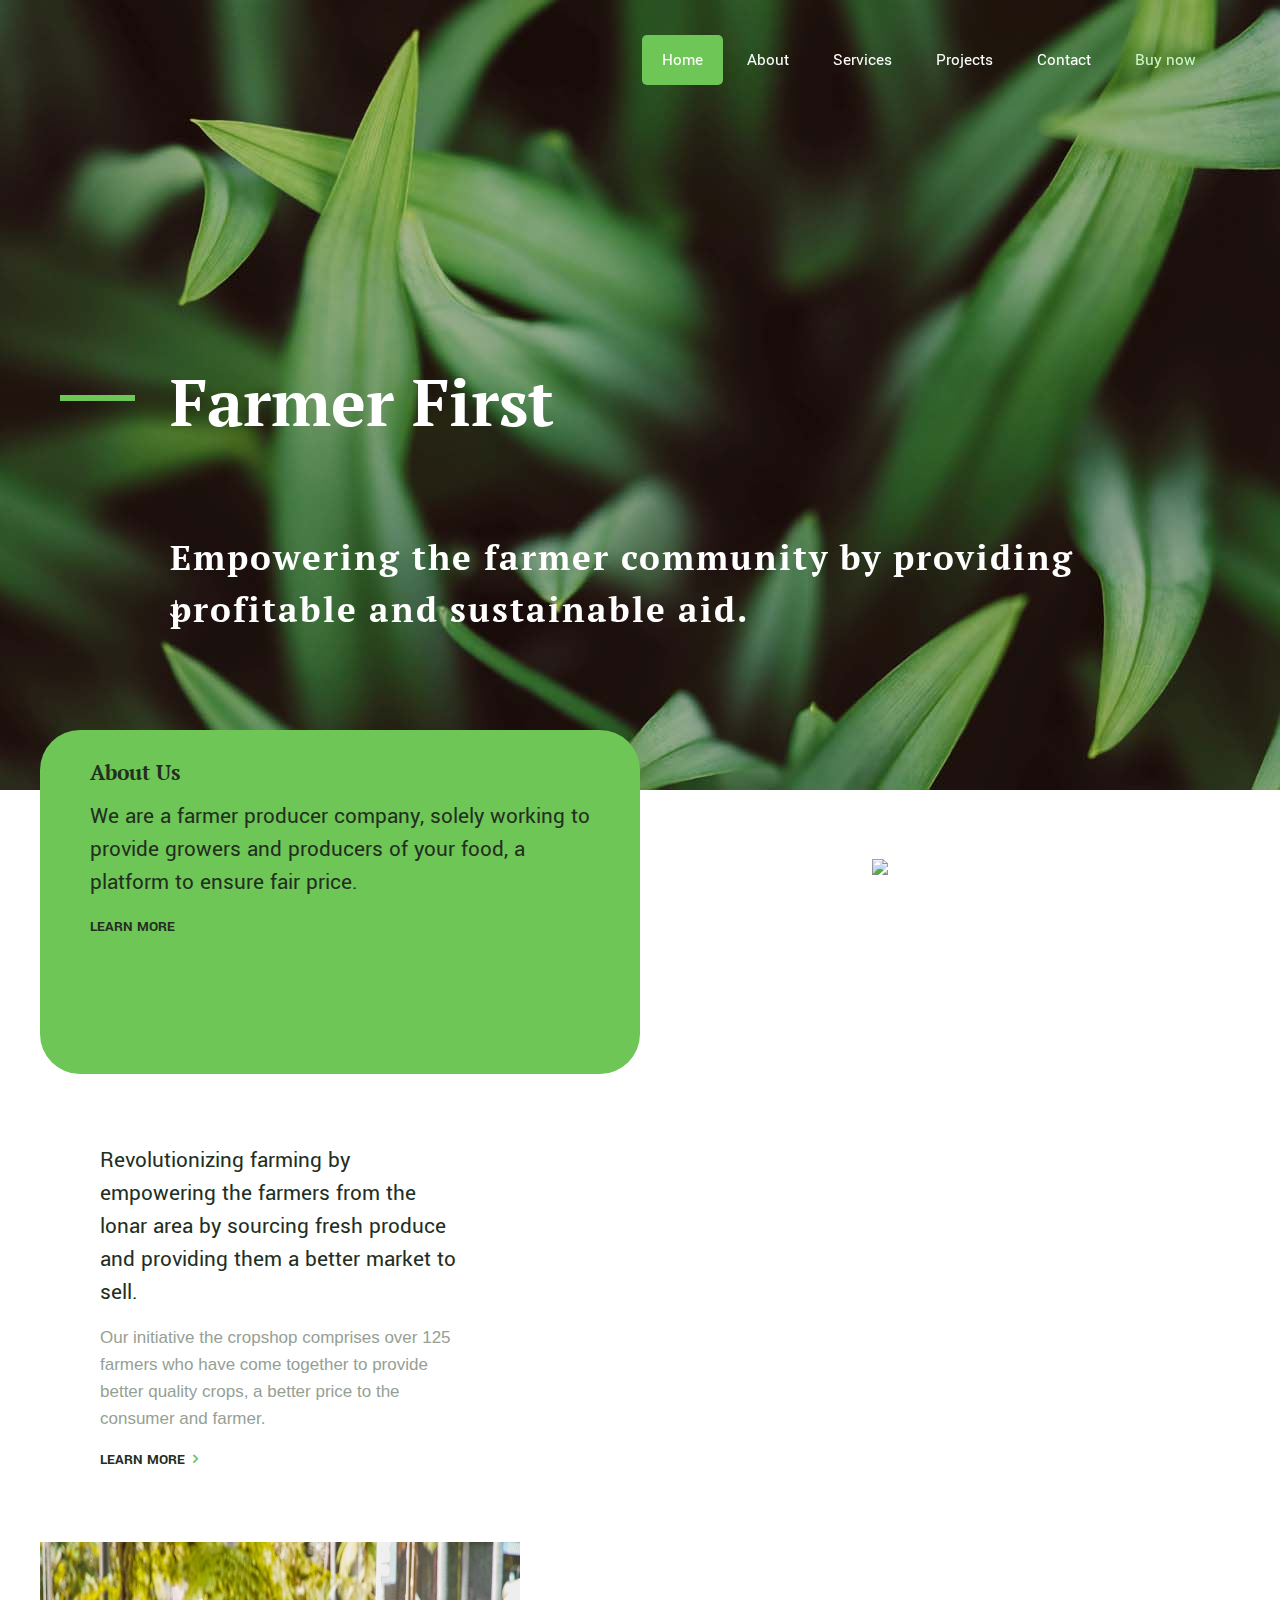
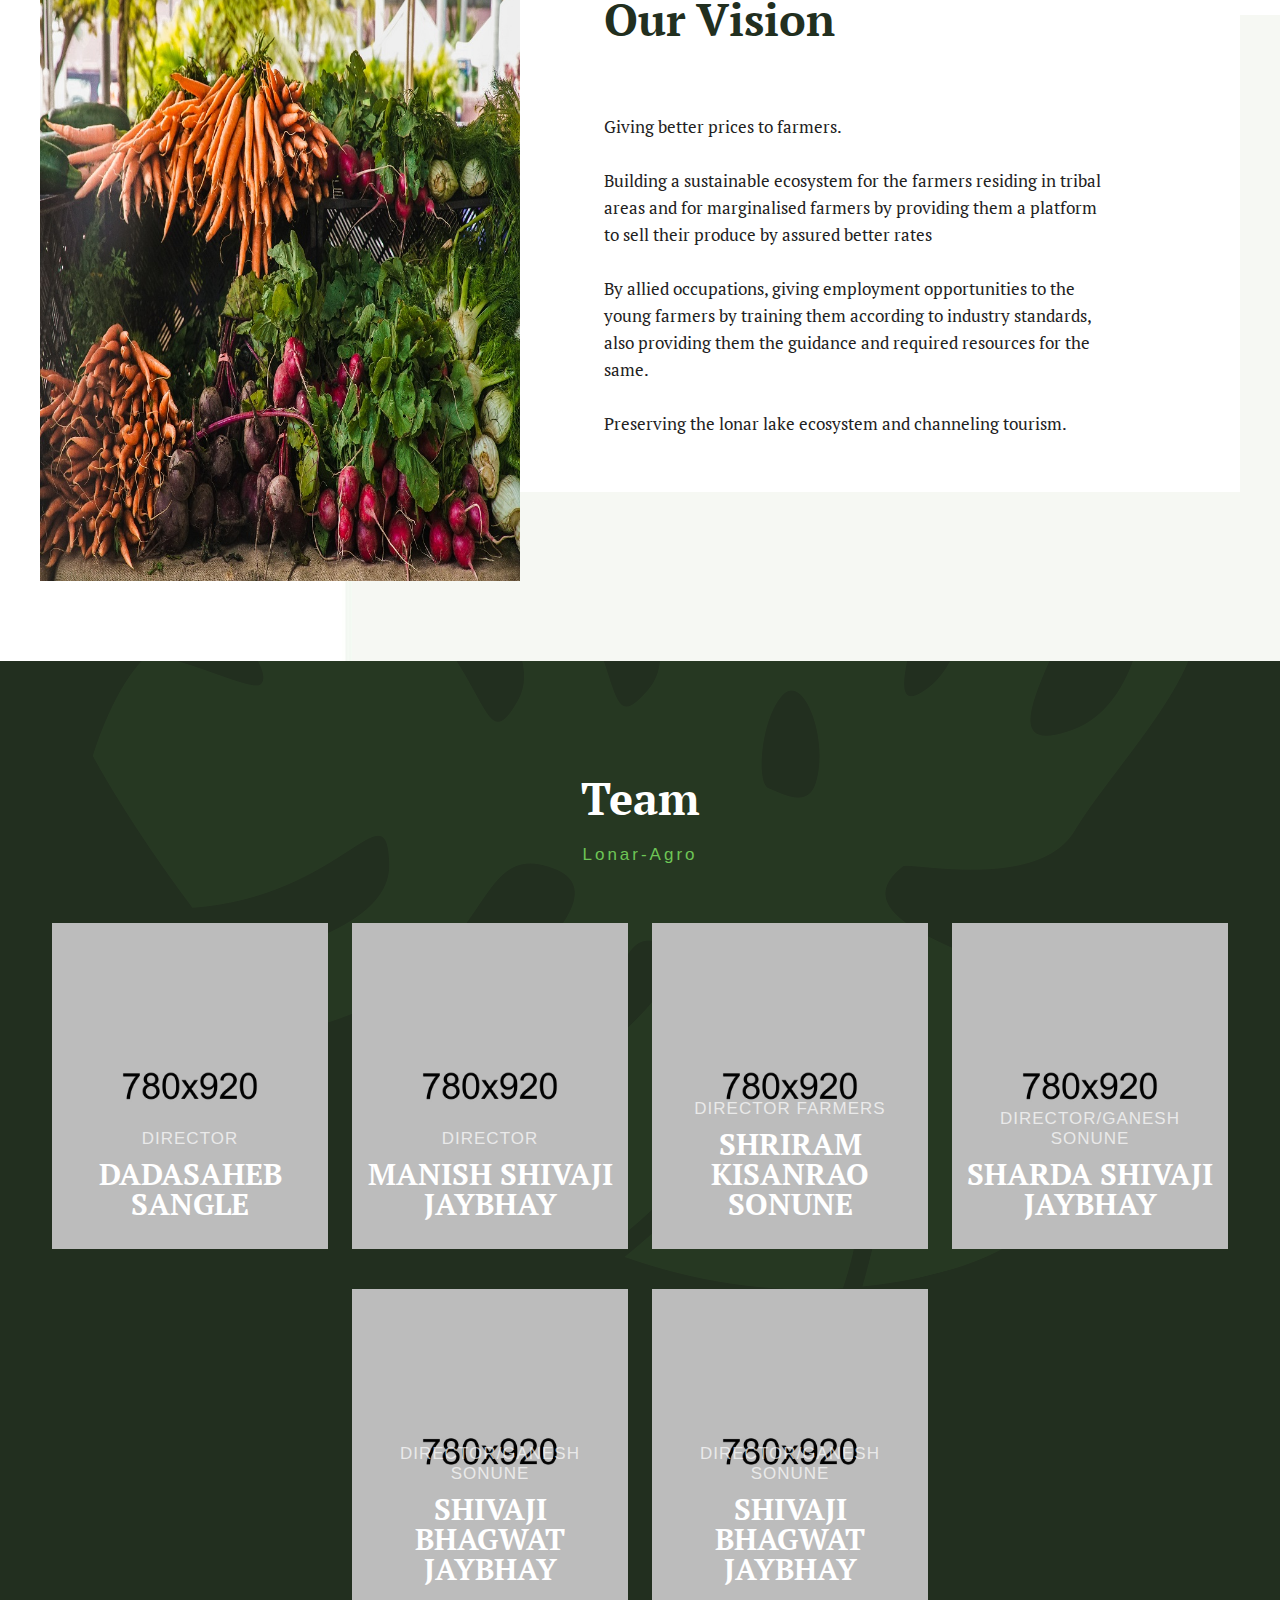
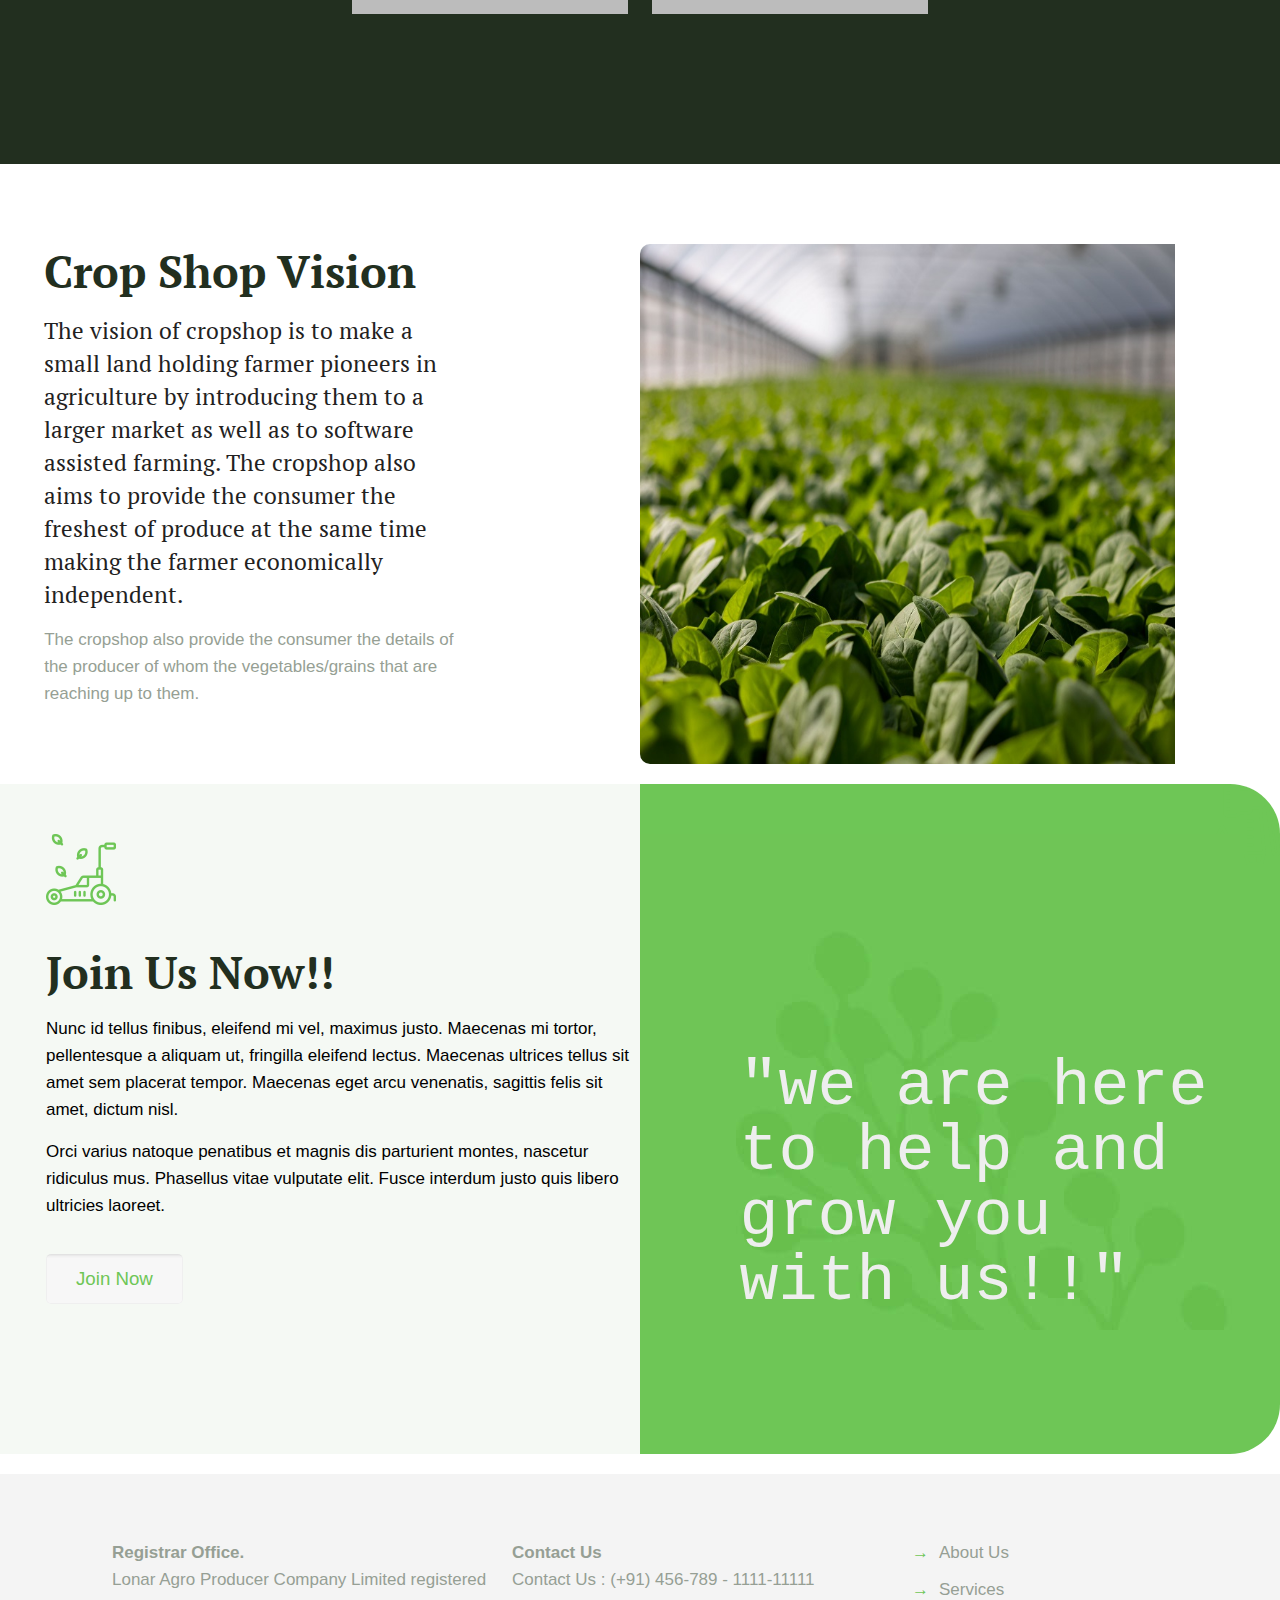
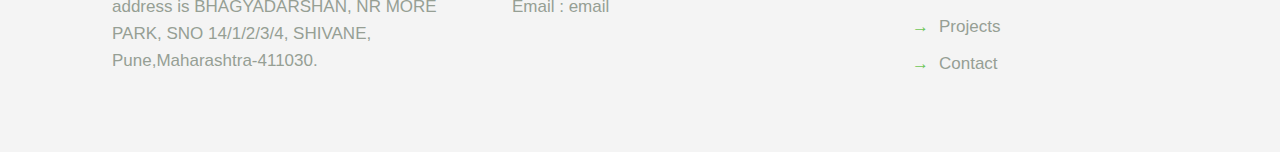
==== commit 03cd3914: "." ====
--- a/index.html
+++ b/index.html
@@ -166,7 +166,7 @@
                                     <div class="mcb-wrap-inner">
                                         <div class="column mcb-column one-second column_column">
                                             <div class="column_attr clearfix"
-                                                style=" border-radius:40px; background-color:#6ec656; padding:30px 50px 100px ">
+                                                style=" border-radius:40px; background-color:#6ec656; padding:30px 50px 120px ">
                                                 <h4><b>About Us</b></h4>
                                                 <h5>
                                                     We are a farmer producer company, solely working to provide growers
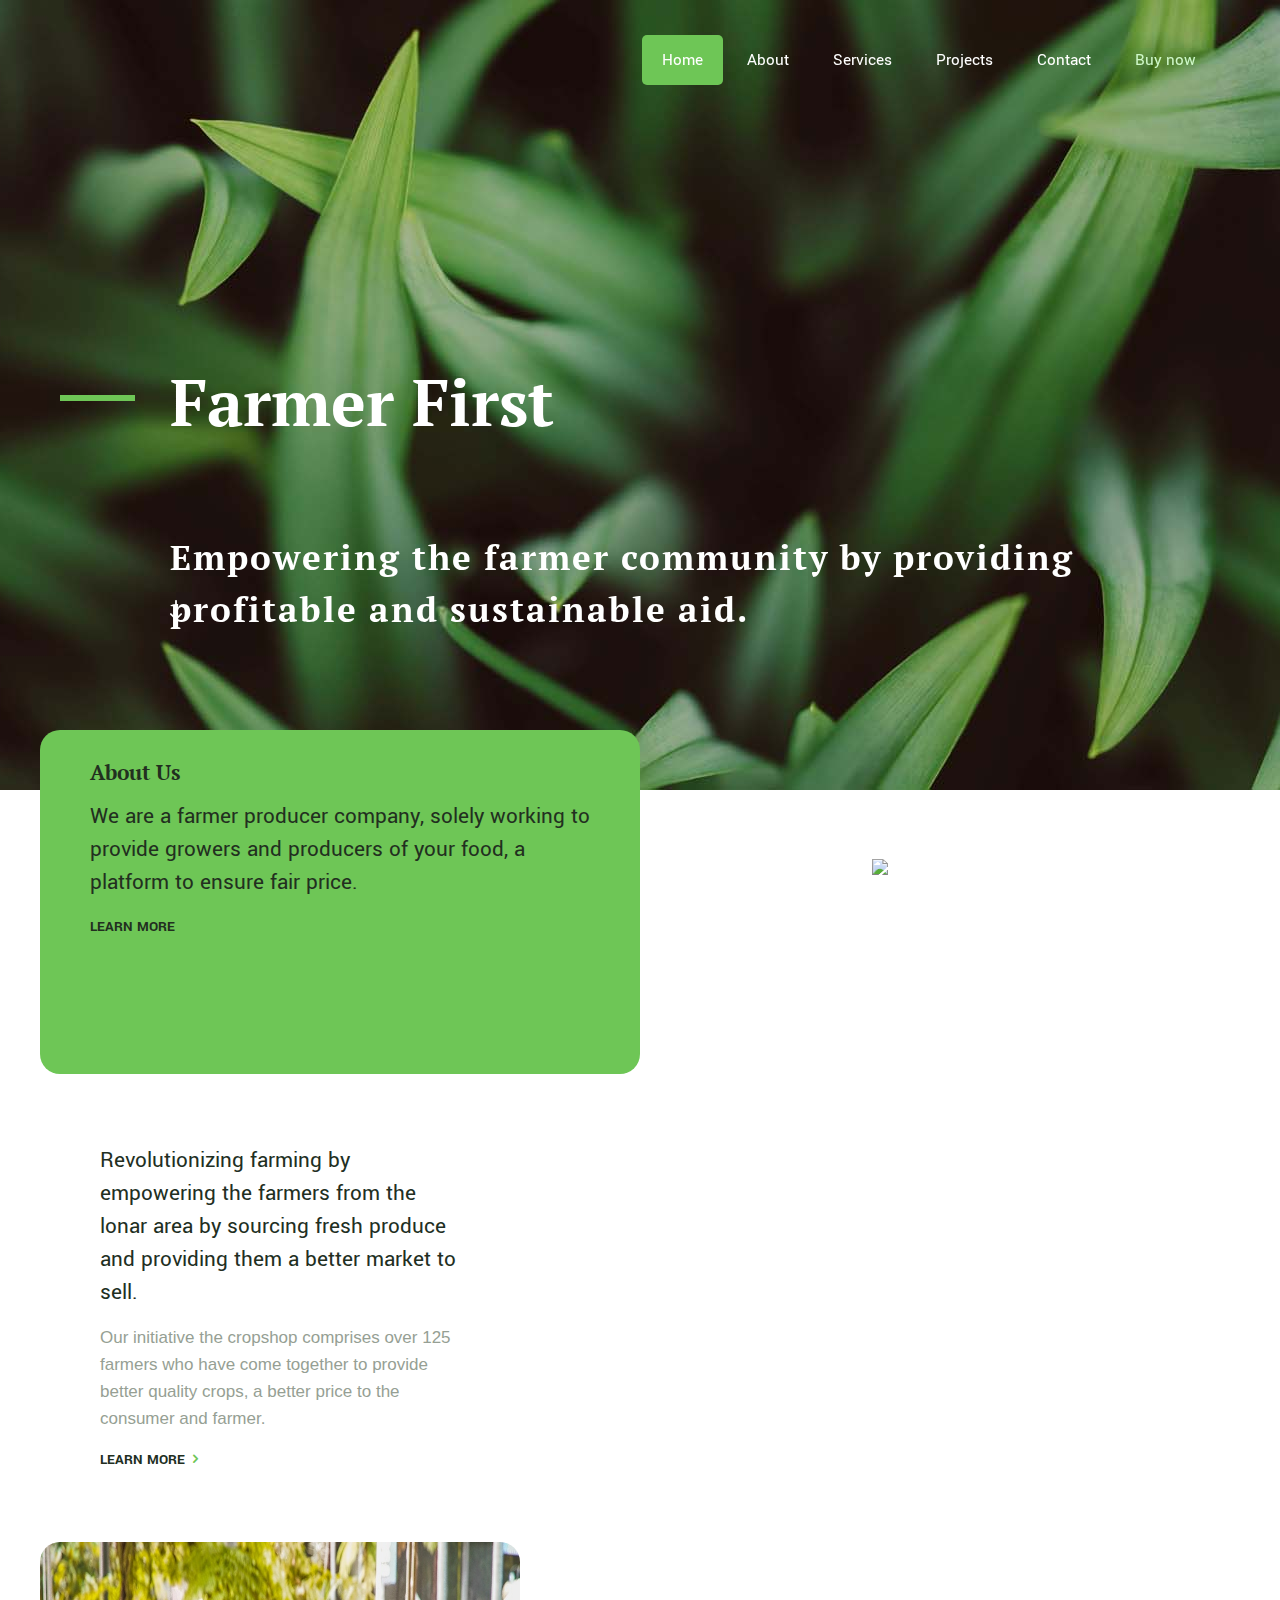
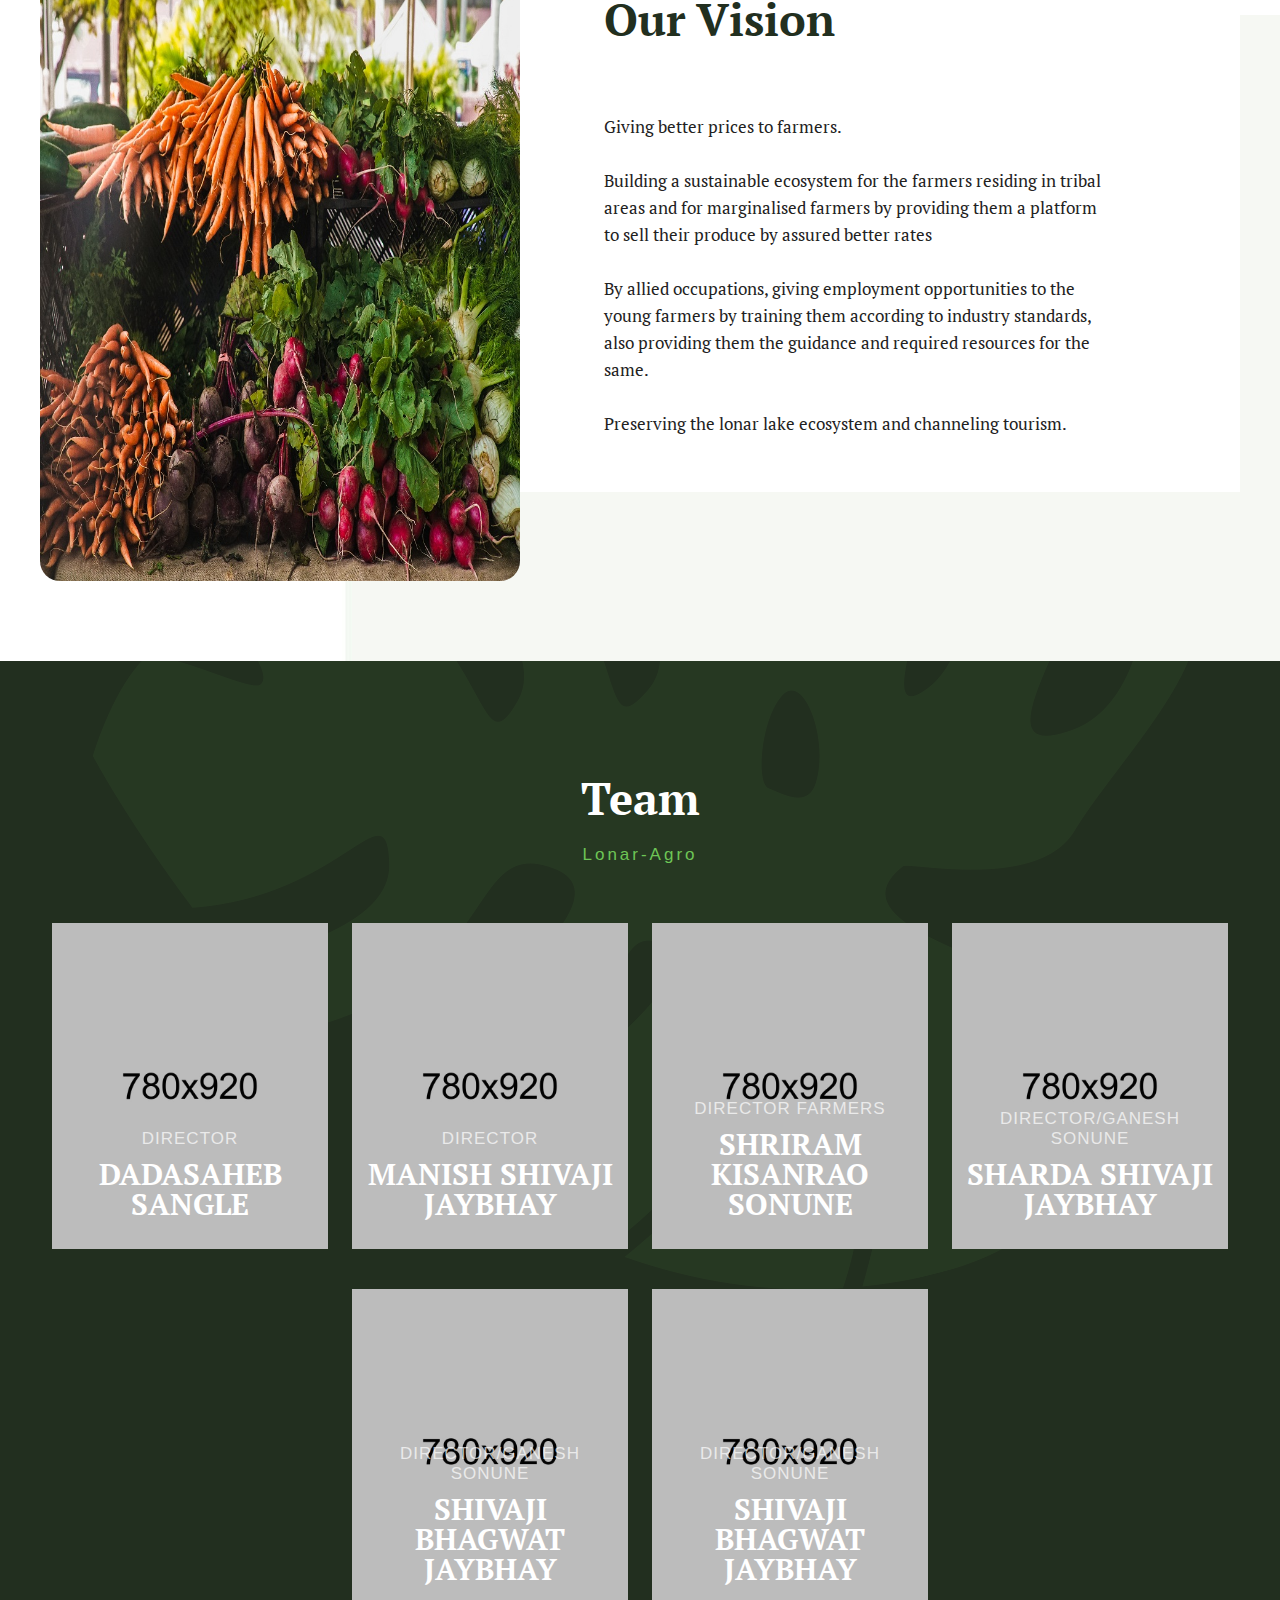
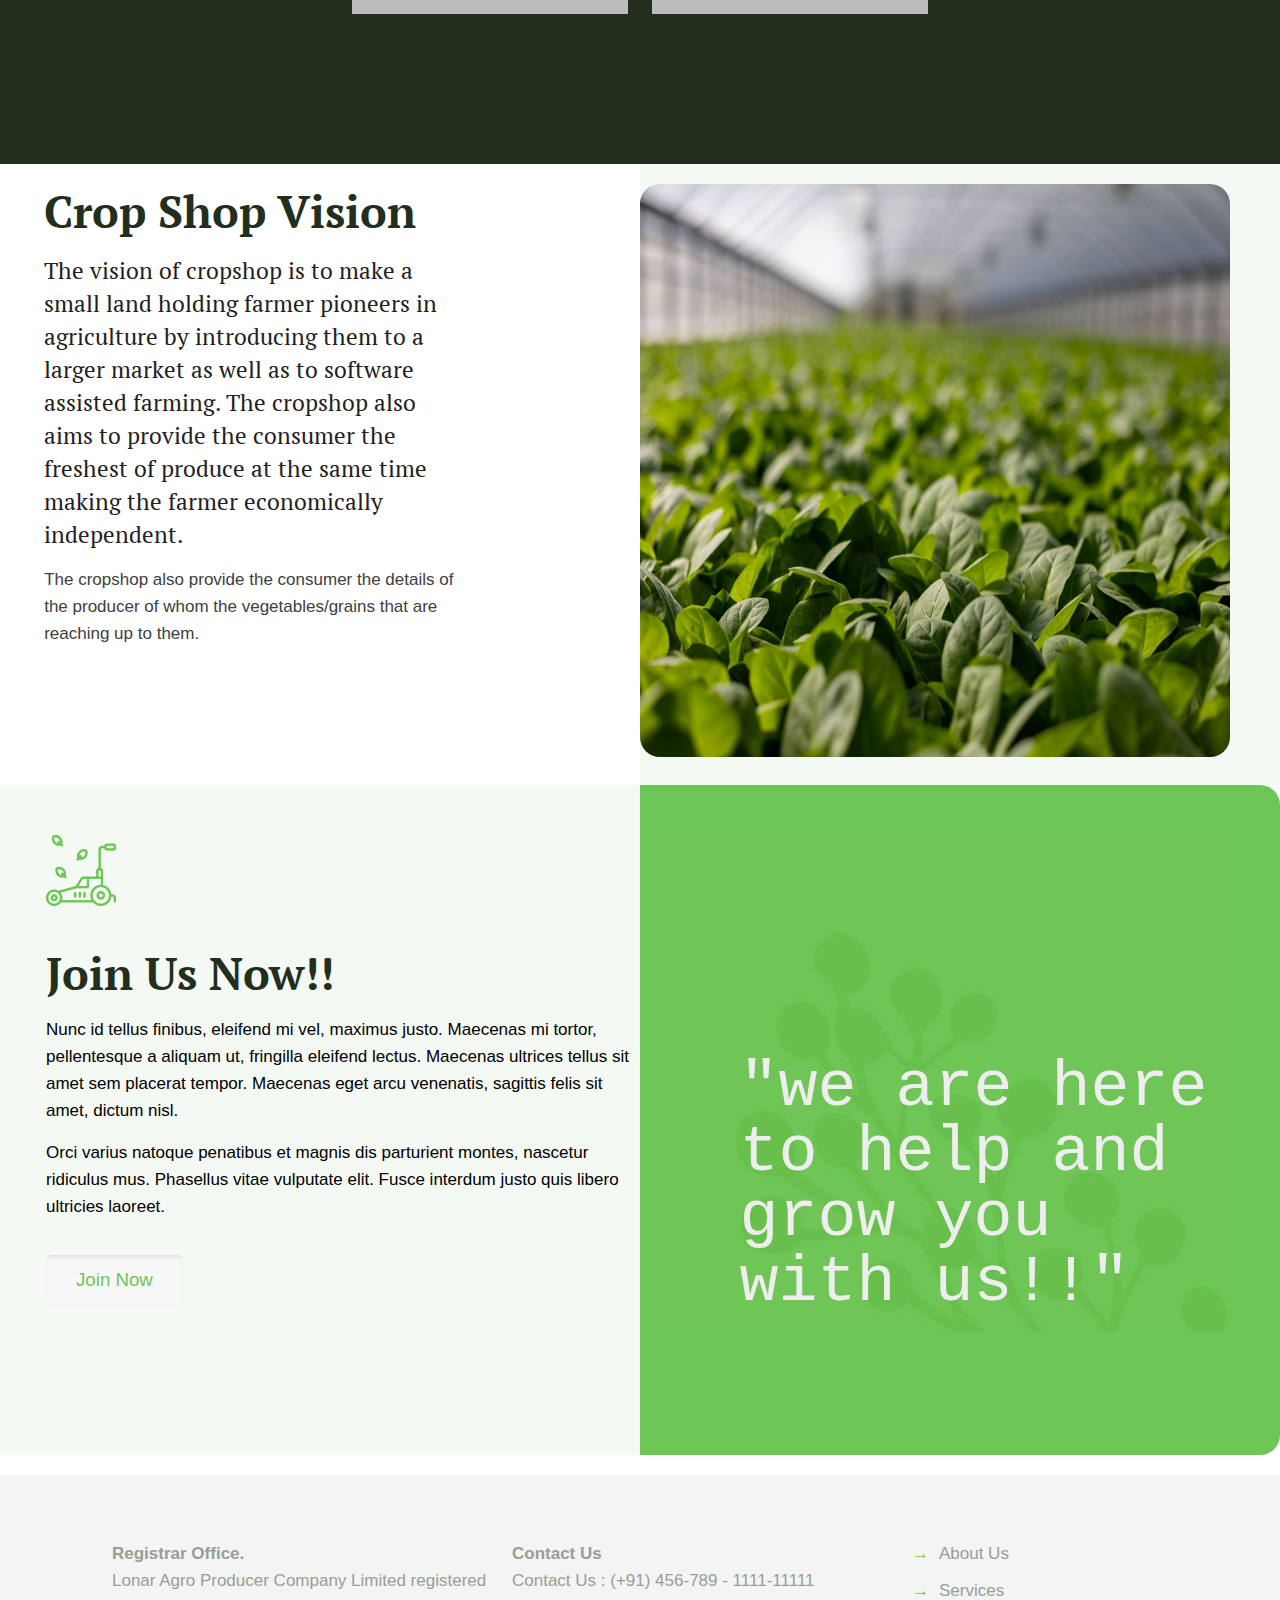
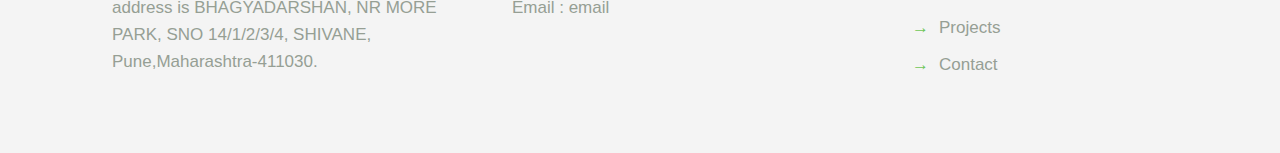
==== commit 5c5b103a: "smoother" ====
--- a/index.html
+++ b/index.html
@@ -166,7 +166,7 @@
                                     <div class="mcb-wrap-inner">
                                         <div class="column mcb-column one-second column_column">
                                             <div class="column_attr clearfix"
-                                                style=" border-radius:40px; background-color:#6ec656; padding:30px 50px 120px ">
+                                                style=" border-radius:20px; background-color:#6ec656; padding:30px 50px 120px ">
                                                 <h4><b>About Us</b></h4>
                                                 <h5>
                                                     We are a farmer producer company, solely working to provide growers
@@ -202,13 +202,12 @@
 
                                 <div style="position:relative;left:-20px">
                                     <div class="wrap mcb-wrap three-fifth valign-top move-up clearfix"
-                                        style="margin-top:-215px ;position:relative; left:20px;    "
+                                        style=" border-radius:20px; margin-top:-215px ;position:relative; left:20px;    "
                                         data-mobile="no-up">
                                         <div class="mcb-wrap-inner">
                                             <div class="column mcb-column one column_image">
-                                                <div
-                                                    class="image_frame image_item no_link scale-with-grid aligncenter no_border">
-                                                    <div class="image_wrapper">
+                                                <div class="image_frame image_item no_link scale-with-grid aligncenter no_border">
+                                                    <div style="border-radius: 20px;" class="image_wrapper">
                                                         <img class="scale-with-grid"
                                                             src="content/garden3/images/crop5.jpg">
                                                     </div>
@@ -227,7 +226,7 @@
                                                 style="position: relative;right: -20px;">
                                                 <div
                                                     class="image_frame image_item no_link scale-with-grid aligncenter no_border">
-                                                    <div class="image_wrapper">
+                                                    <div  style=" border-radius: 20px;"class="image_wrapper">
                                                         <img class="scale-with-grid"
                                                             src="content/garden3/images/crop7.jpg">
                                                     </div>
@@ -424,8 +423,8 @@
                             </div>
                         </div>
                     </div>
-                    <div class="section mcb-section "
-                        style="padding-top:80px;padding-left: 0px; padding-bottom:20px;margin-right: 0px;">
+                    <div class="section mcb-section highlight-right"
+                        style=" border-radius: 20px; padding-top:20px;padding-left: 0px; padding-bottom:20px;margin-right: 0px;">
                         <div class="section_wrapper mcb-section-inner">
                             <div class="wrap mcb-wrap one-second scale-with-grid valign-top clearfix"
                                 style="padding: 0px 15% 0px 0px">
@@ -441,7 +440,7 @@
                                                 consumer
                                                 the freshest of produce at the same time making the farmer economically
                                                 independent.</h5>
-                                            <p>
+                                            <p style="color: rgb(64,64,64);">
                                                 The cropshop also provide the consumer the details of the producer of
                                                 whom the vegetables/grains that are reaching up to them.
 
@@ -455,10 +454,10 @@
                             <div class="wrap mcb-wrap one-second scale-with-grid valign-top clearfix">
 
                                 <div
-                                                class="image_frame image_item no_link scale-with-grid alignnone no_border">
-                                                <div style=" border-radius:10px; padding-right: 65px;"
+                                                class="  no_link scale-with-grid alignnone no_border">
+                                                <div style="  border-radius: 20px;margin-top: 0px; padding-top: 0px; padding-right: 10px;"
                                                     class="image_wrapper">
-                                                    <img class="scale-with-grid"
+                                                    <img  style="border-radius: 20px;"class="scale-with-grid"
                                                         src="content/garden3/images/pexels-mark-stebnicki-2749165.jpg">
                                                 </div>
                                             </div>
@@ -499,8 +498,8 @@
                     </div>
 
                     <div class="section mcb-section highlight-left"
-                        style=" border-radius: 50px; padding-top:50px; padding-bottom:10px; background-color:#6ec656; background-image:url(content/garden3/images/home_garden3_about6.png); background-repeat:no-repeat; background-position:right top">
-                        <div style="border-radius: 50px;" class="section_wrapper mcb-section-inner">
+                        style=" border-radius: 20px; padding-top:50px; padding-bottom:10px; background-color:#6ec656;">
+                        <div style="border-radius: 20px;" class="section_wrapper mcb-section-inner">
                             <div class="wrap mcb-wrap one-second valign-top clearfix" style=" padding-bottom: 100px;">
                                 <div class="mcb-wrap-inner">
                                     <div class="column mcb-column one column_image">
